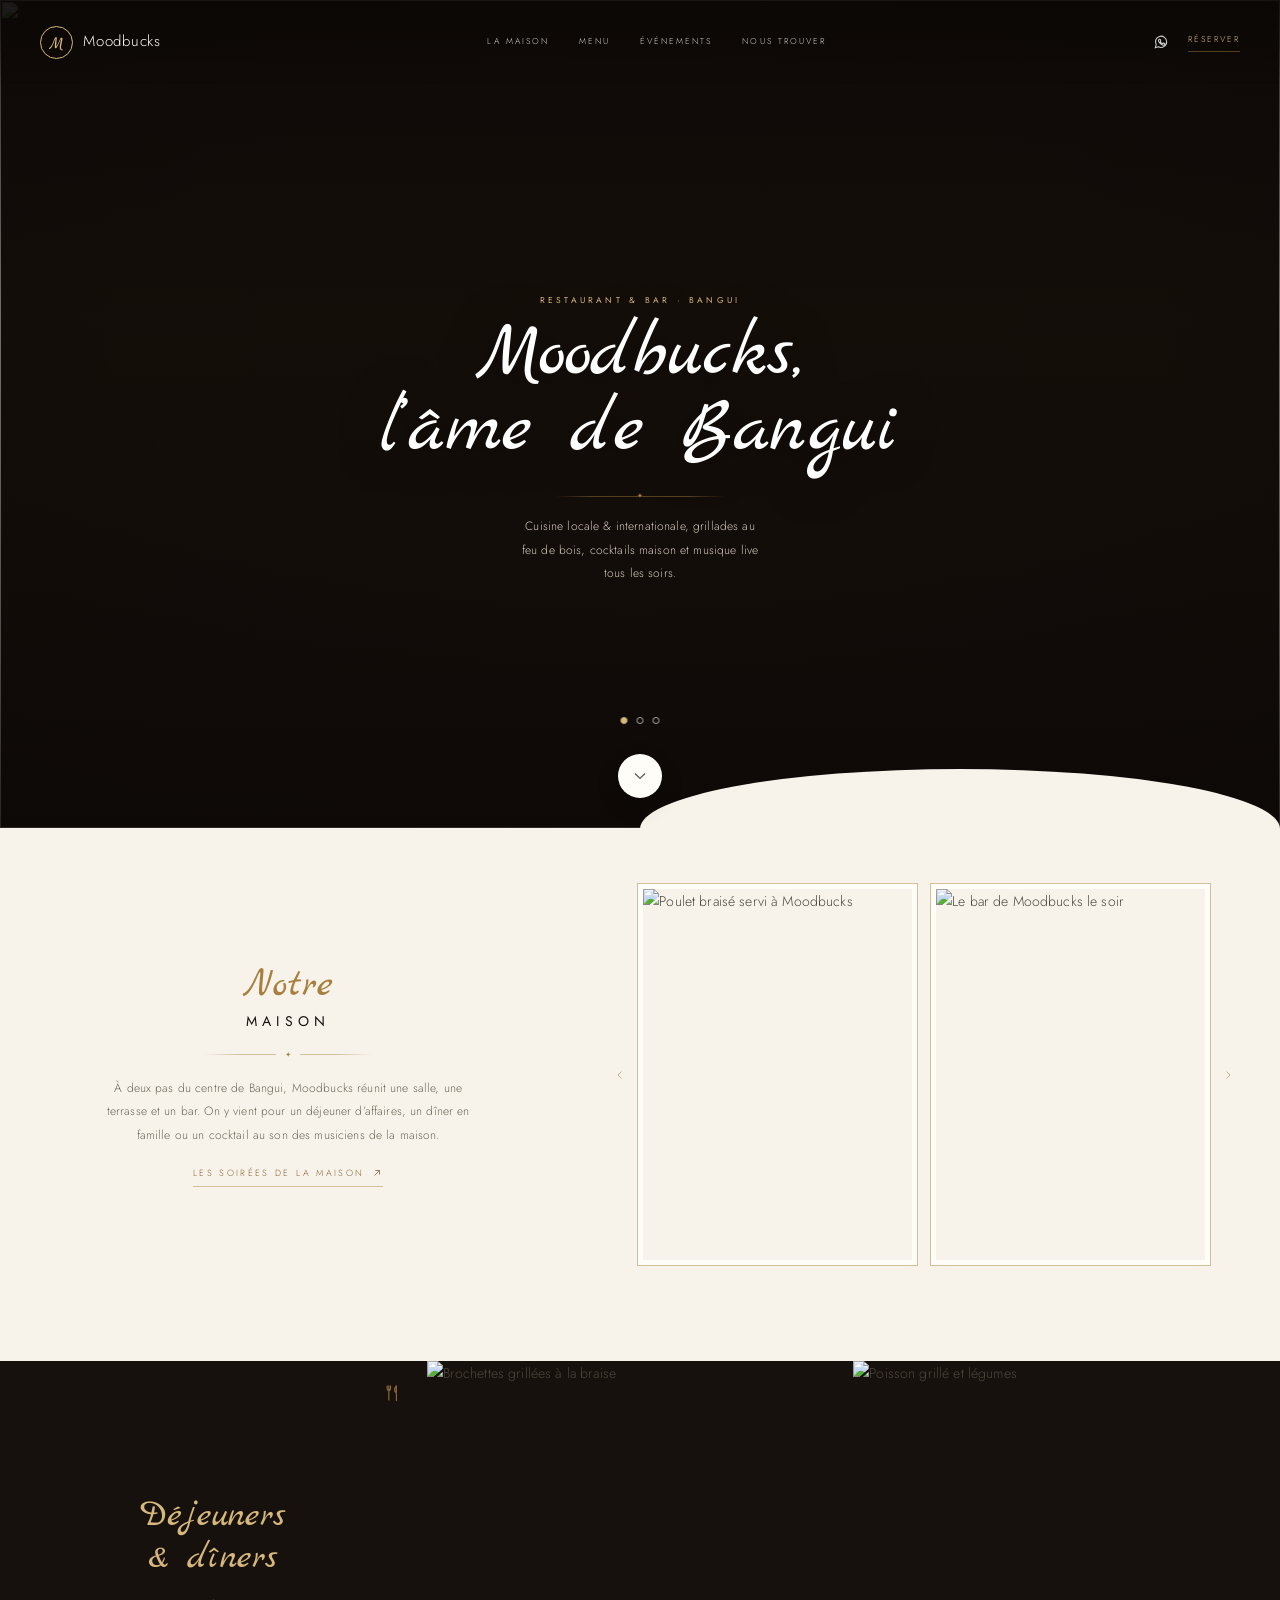
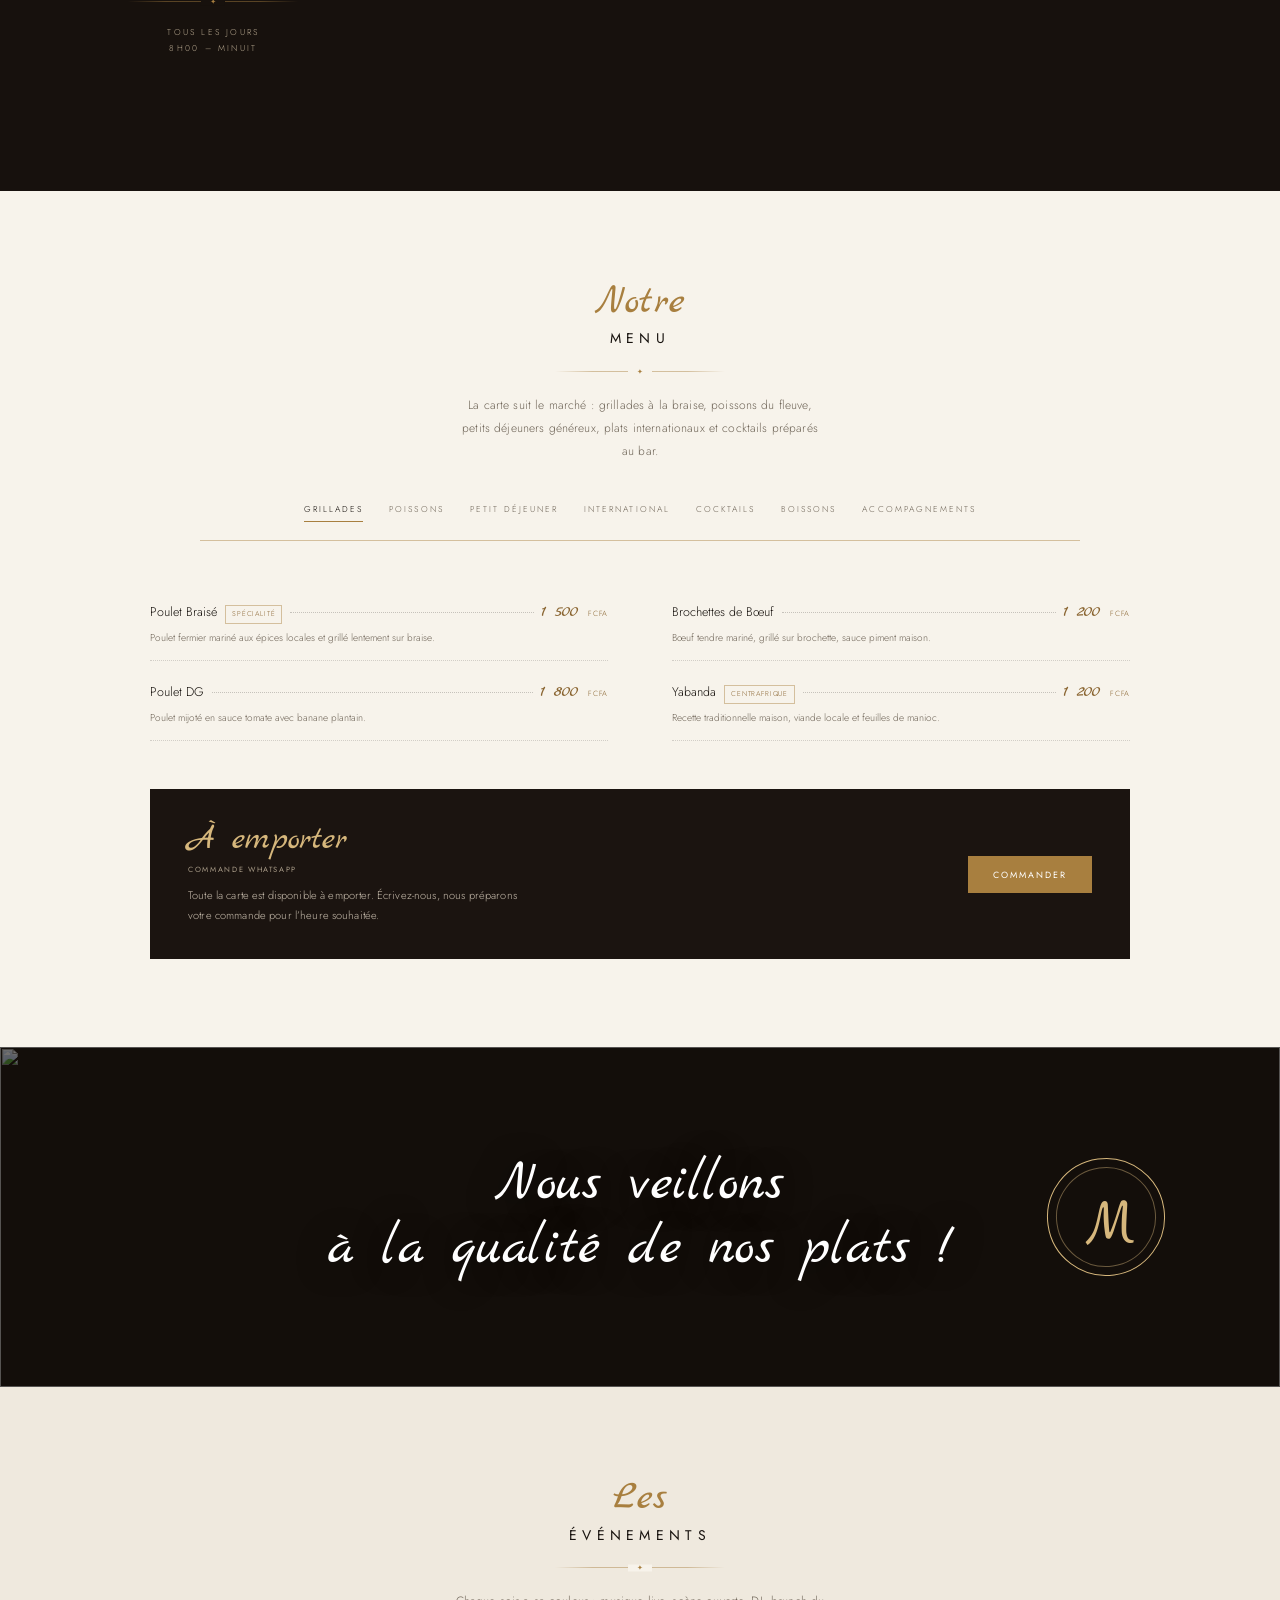
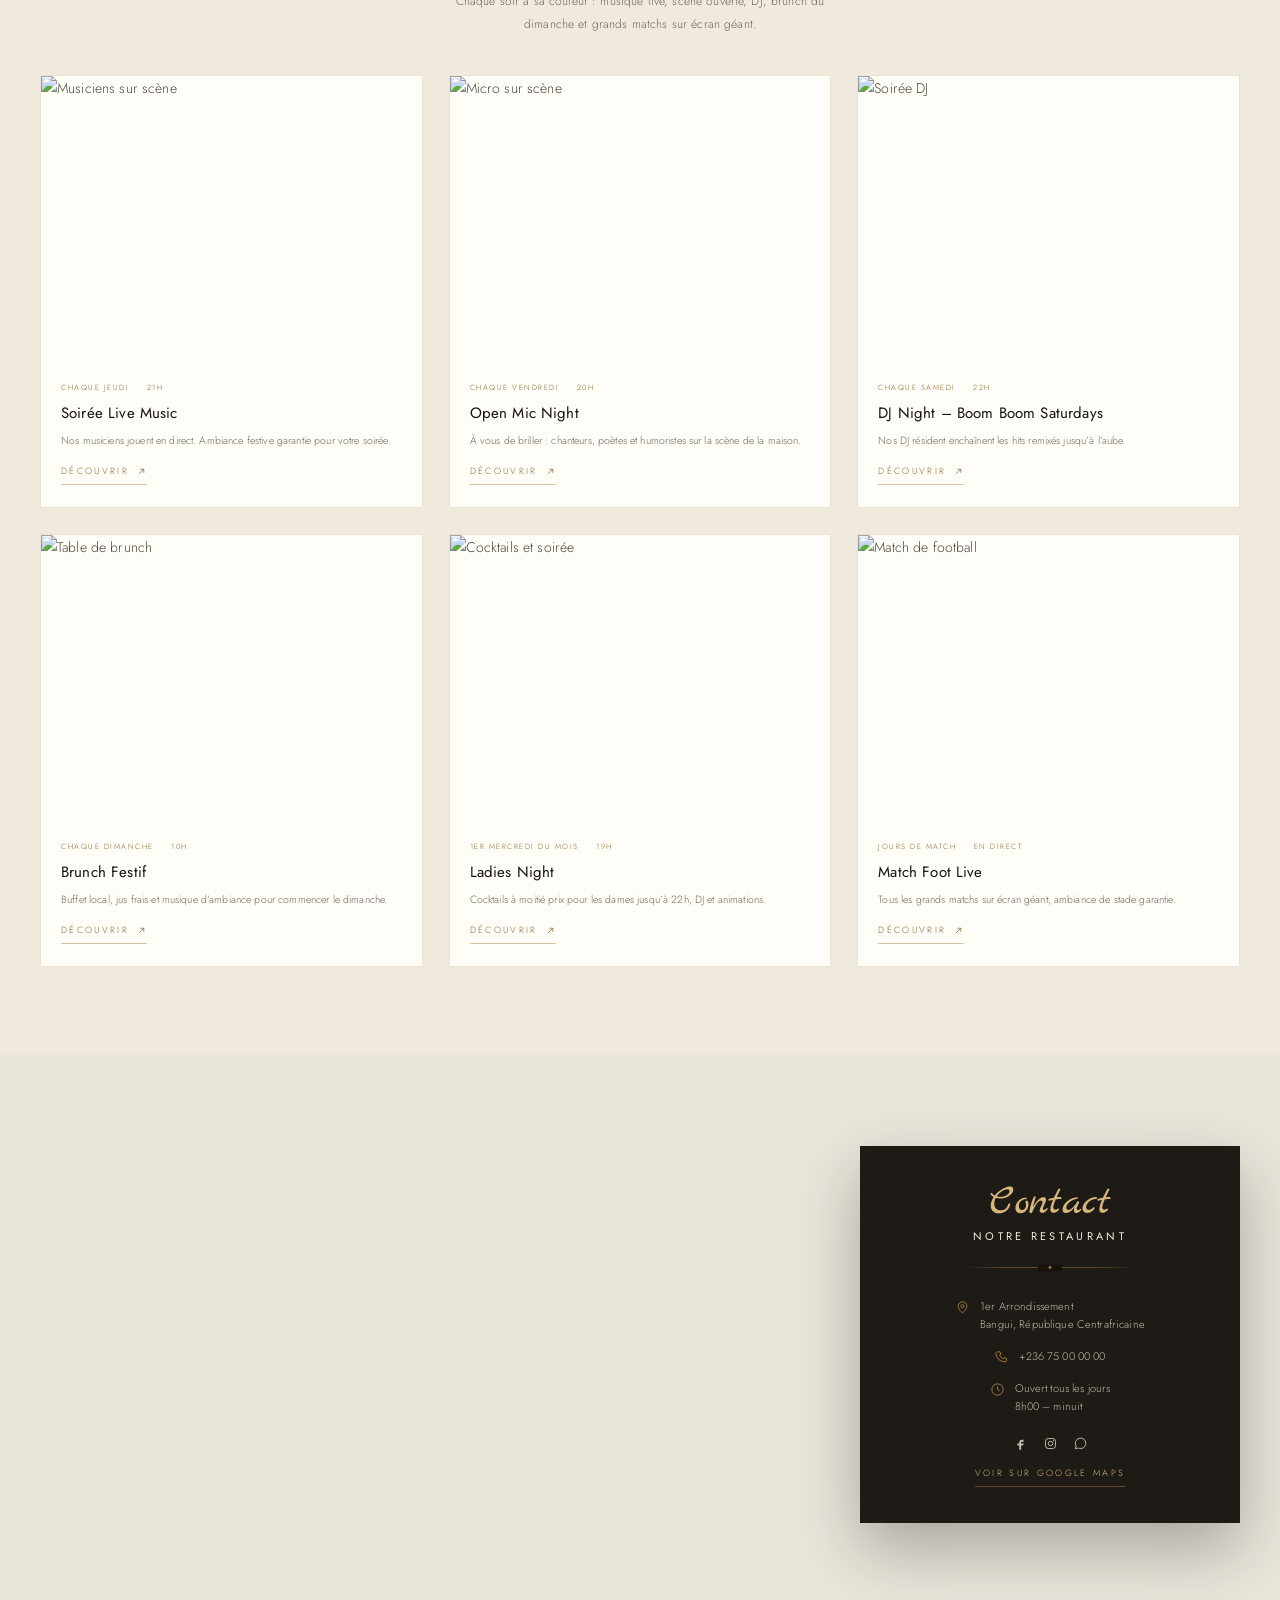
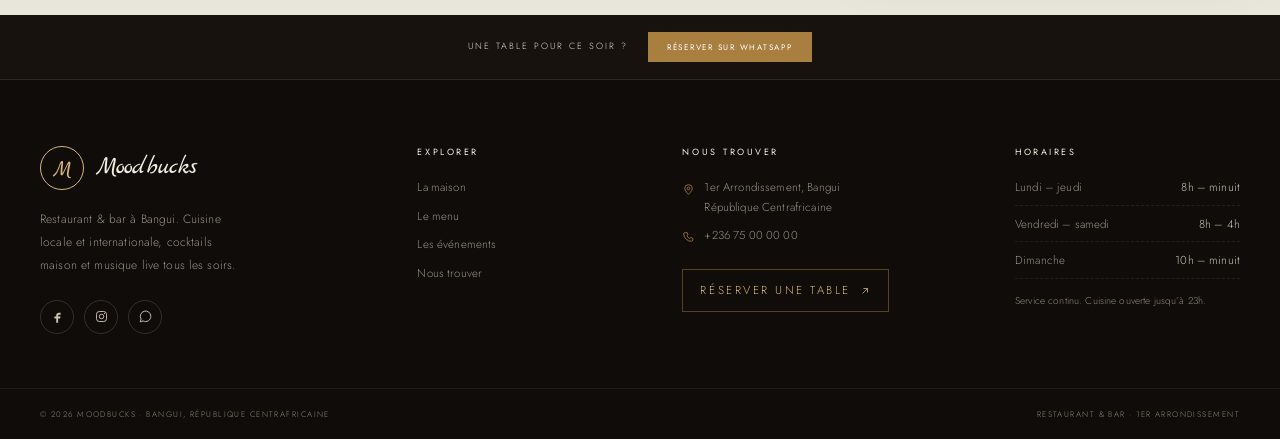
==== index.html @ 08b07eb6 "feat(site): mise en ligne du site Moodbucks en charte ivoire et or Publie le site vitrine du restaur" ====
<!DOCTYPE html>
<html lang="fr">
<head>
  <meta charset="UTF-8" />
  <meta name="viewport" content="width=device-width, initial-scale=1.0" />
  <title>Moodbucks – Restaurant &amp; Bar · Bangui</title>
  <meta name="description" content="Moodbucks, restaurant et bar à Bangui : cuisine locale et internationale, grillades au feu de bois, cocktails maison et musique live tous les soirs." />
  <link rel="preconnect" href="https://fonts.googleapis.com" />
  <link rel="preconnect" href="https://fonts.gstatic.com" crossorigin />
  <link href="https://fonts.googleapis.com/css2?family=Marck+Script&family=Jost:wght@300;400;500&display=swap" rel="stylesheet" />
  <link rel="stylesheet" href="style.css" />
</head>
<body>

  <a class="skip-link" href="#menu">Aller au menu</a>

  <!-- ============================================================================
       EN-TÊTE
       ========================================================================== -->
  <header class="site-header is-overlay" id="siteHeader">
    <div class="container header-row">
      <a class="logo" href="#" aria-label="Moodbucks">
        <span class="logo-mark" aria-hidden="true">M</span>
        <span class="logo-text">Moodbucks</span>
      </a>

      <nav class="main-nav" aria-label="Navigation principale">
        <a href="#maison">La maison</a>
        <a href="#menu">Menu</a>
        <a href="#evenements">Événements</a>
        <a href="#noustrouver">Nous trouver</a>
      </nav>

      <div class="header-utils">
        <a class="icon-btn" href="https://wa.me/23675000000" target="_blank" rel="noopener noreferrer" aria-label="WhatsApp">
          <svg width="16" height="16" viewBox="0 0 24 24" fill="none" stroke="currentColor" stroke-width="1.6" aria-hidden="true">
            <path d="M20.5 11.6a8.4 8.4 0 0 1-12.4 7.5L3.5 20.5l1.4-4.5a8.4 8.4 0 1 1 15.6-4.4Z" />
            <path d="M8.8 8.4c.3-.6.6-.6.9-.6h.6c.2 0 .4 0 .6.5l.8 1.9c.1.2 0 .4-.1.6l-.5.6c-.1.2-.3.3-.1.6a6 6 0 0 0 2.8 2.4c.3.1.5.1.7-.1l.6-.7c.2-.2.3-.2.5-.1l1.8.9c.3.1.5.2.5.4a2 2 0 0 1-1.4 1.9c-.6.2-1.3.2-2.2-.1a11.4 11.4 0 0 1-5.6-4.9 3 3 0 0 1-.4-1.9c0-.5.2-.9.5-1.4Z" />
          </svg>
        </a>
        <a class="nav-reserve" href="https://wa.me/23675000000?text=Bonjour%20Moodbucks%2C%20je%20voudrais%20r%C3%A9server%20une%20table" target="_blank" rel="noopener noreferrer">Réserver</a>
        <button class="nav-toggle" id="navToggle" type="button" aria-label="Ouvrir le menu" aria-expanded="false" aria-controls="mobileMenu">
          <svg width="18" height="18" viewBox="0 0 24 24" fill="none" stroke="currentColor" stroke-width="1.5" aria-hidden="true">
            <path d="M4 7h16M4 12h16M4 17h16" />
          </svg>
        </button>
      </div>
    </div>
  </header>

  <!-- Menu mobile -->
  <div class="mobile-menu" id="mobileMenu" hidden>
    <nav aria-label="Navigation mobile">
      <a href="#maison">La maison</a>
      <a href="#menu">Menu</a>
      <a href="#evenements">Événements</a>
      <a href="#noustrouver">Nous trouver</a>
      <a class="mobile-menu__reserve" href="https://wa.me/23675000000?text=Bonjour%20Moodbucks%2C%20je%20voudrais%20r%C3%A9server%20une%20table" target="_blank" rel="noopener noreferrer">Réserver une table</a>
    </nav>
  </div>

  <main>

    <!-- ==========================================================================
         HERO
         ======================================================================== -->
    <section class="hero">
      <div class="hero-media" aria-hidden="true">
        <div class="hero-slide is-active">
          <img src="https://images.unsplash.com/photo-1470225620780-dba8ba36b745?w=2000&q=80" alt="" />
        </div>
        <div class="hero-slide">
          <img src="https://images.unsplash.com/photo-1414235077428-338989a2e8c0?w=2000&q=80" alt="" />
        </div>
        <div class="hero-slide">
          <img src="https://images.unsplash.com/photo-1529193591184-b1d58069ecdd?w=2000&q=80" alt="" />
        </div>
      </div>
      <div class="hero-shade" aria-hidden="true"></div>

      <div class="hero-inner container">
        <span class="caps caps-light hero-eyebrow">Restaurant &amp; bar · Bangui</span>
        <h1 class="hero-title">
          <span>Moodbucks,</span>
          <span>l’âme de Bangui</span>
        </h1>
        <span class="ornament hero-ornament" aria-hidden="true"></span>
        <p class="hero-lead">Cuisine locale &amp; internationale, grillades au feu de bois, cocktails maison et musique live tous les soirs.</p>
      </div>

      <div class="hero-dots" id="heroDots" aria-label="Changer de photo"></div>
      <div class="hero-notch" aria-hidden="true"></div>
      <a class="hero-scroll" href="#maison" aria-label="Découvrir la maison">
        <svg width="20" height="20" viewBox="0 0 24 24" fill="none" stroke="currentColor" stroke-width="1.4" aria-hidden="true">
          <path d="M6 9l6 6 6-6" />
        </svg>
      </a>
    </section>

    <!-- ==========================================================================
         LA MAISON
         ======================================================================== -->
    <section class="section story" id="maison">
      <div class="container story-grid">
        <div class="center-copy">
          <span class="script">Notre</span>
          <span class="caps">Maison</span>
          <span class="ornament" aria-hidden="true"></span>
          <p>
            À deux pas du centre de Bangui, Moodbucks réunit une salle, une terrasse et un bar.
            On y vient pour un déjeuner d’affaires, un dîner en famille ou un cocktail
            au son des musiciens de la maison.
          </p>
          <a class="gold-link" href="#evenements">
            Les soirées de la maison
            <svg width="12" height="12" viewBox="0 0 24 24" fill="none" stroke="currentColor" stroke-width="1.6" aria-hidden="true">
              <path d="M7 17 17 7M9 7h8v8" />
            </svg>
          </a>
        </div>

        <div class="story-carousel">
          <button class="carousel-arrow" type="button" data-carousel-prev aria-label="Photos précédentes">
            <svg width="16" height="26" viewBox="0 0 24 24" fill="none" stroke="currentColor" stroke-width="1.2" aria-hidden="true">
              <path d="M15 5 8 12l7 7" />
            </svg>
          </button>
          <div class="carousel-frame">
            <figure class="carousel-slide">
              <img src="https://images.unsplash.com/photo-1598515214211-89d3c73ae83b?w=900&q=80" alt="Poulet braisé servi à Moodbucks" />
            </figure>
            <figure class="carousel-slide">
              <img src="https://images.unsplash.com/photo-1555396273-367ea4eb4b5?w=900&q=80" alt="Le bar de Moodbucks le soir" />
            </figure>
          </div>
          <button class="carousel-arrow" type="button" data-carousel-next aria-label="Photos suivantes">
            <svg width="16" height="26" viewBox="0 0 24 24" fill="none" stroke="currentColor" stroke-width="1.2" aria-hidden="true">
              <path d="M9 5l7 7-7 7" />
            </svg>
          </button>
        </div>
      </div>
    </section>

    <!-- ==========================================================================
         TRIPTYQUE
         ======================================================================== -->
    <section class="triptych" aria-label="Les repas de la maison">
      <div class="triptych-panel">
        <span class="panel-icon" aria-hidden="true">
          <svg width="20" height="20" viewBox="0 0 24 24" fill="none" stroke="currentColor" stroke-width="1.3">
            <path d="M7 3v8M5 3v4a2 2 0 0 0 4 0V3M7 11v10M16 3c-1.4 1.6-2 3.4-2 5.5 0 2 .6 3 2 3v10M16 3v8.5" />
          </svg>
        </span>
        <h2 class="script script-light">
          Déjeuners<br />&amp; dîners
        </h2>
        <span class="ornament ornament-dark" aria-hidden="true"></span>
        <p class="triptych-time">
          Tous les jours<br />8h00 – minuit
        </p>
      </div>
      <figure class="triptych-photo">
        <img src="https://images.unsplash.com/photo-1529193591184-b1d58069ecdd?w=900&q=80" alt="Brochettes grillées à la braise" />
      </figure>
      <figure class="triptych-photo">
        <img src="https://images.unsplash.com/photo-1519708227418-c8fd9a32b7a2?w=900&q=80" alt="Poisson grillé et légumes" />
      </figure>
    </section>

    <!-- ==========================================================================
         MENU
         ======================================================================== -->
    <section class="section menu-section" id="menu">
      <div class="container">
        <div class="center-copy">
          <span class="script">Notre</span>
          <span class="caps">Menu</span>
          <span class="ornament" aria-hidden="true"></span>
          <p>
            La carte suit le marché : grillades à la braise, poissons du fleuve,
            petits déjeuners généreux, plats internationaux et cocktails préparés au bar.
          </p>
        </div>

        <div class="menu-tabs" role="tablist" aria-label="Catégories du menu">
          <button class="tab-btn" type="button" onclick="switchTab('grillades', this)">Grillades</button>
          <button class="tab-btn" type="button" onclick="switchTab('poissons', this)">Poissons</button>
          <button class="tab-btn" type="button" onclick="switchTab('petitdej', this)">Petit déjeuner</button>
          <button class="tab-btn" type="button" onclick="switchTab('international', this)">International</button>
          <button class="tab-btn" type="button" onclick="switchTab('cocktails', this)">Cocktails</button>
          <button class="tab-btn" type="button" onclick="switchTab('boissons', this)">Boissons</button>
          <button class="tab-btn" type="button" onclick="switchTab('accomp', this)">Accompagnements</button>
        </div>

        <div class="menu-panels">

          <!-- GRILLADES -->
          <div id="tab-grillades" class="menu-panel">
            <button class="menu-line" type="button" onclick="openPlat('poulet-braise')">
              <span class="menu-line-head">
                <span class="menu-line-name">Poulet Braisé</span>
                <span class="menu-tag">Spécialité</span>
                <span class="menu-line-dots"></span>
                <span class="menu-line-price">1 500 <small>FCFA</small></span>
              </span>
              <span class="menu-line-desc">Poulet fermier mariné aux épices locales et grillé lentement sur braise.</span>
            </button>

            <button class="menu-line" type="button" onclick="openPlat('brochettes')">
              <span class="menu-line-head">
                <span class="menu-line-name">Brochettes de Bœuf</span>
                <span class="menu-line-dots"></span>
                <span class="menu-line-price">1 200 <small>FCFA</small></span>
              </span>
              <span class="menu-line-desc">Bœuf tendre mariné, grillé sur brochette, sauce piment maison.</span>
            </button>

            <button class="menu-line" type="button" onclick="openPlat('poulet-dg')">
              <span class="menu-line-head">
                <span class="menu-line-name">Poulet DG</span>
                <span class="menu-line-dots"></span>
                <span class="menu-line-price">1 800 <small>FCFA</small></span>
              </span>
              <span class="menu-line-desc">Poulet mijoté en sauce tomate avec banane plantain.</span>
            </button>

            <button class="menu-line" type="button" onclick="openPlat('yabanda')">
              <span class="menu-line-head">
                <span class="menu-line-name">Yabanda</span>
                <span class="menu-tag">Centrafrique</span>
                <span class="menu-line-dots"></span>
                <span class="menu-line-price">1 200 <small>FCFA</small></span>
              </span>
              <span class="menu-line-desc">Recette traditionnelle maison, viande locale et feuilles de manioc.</span>
            </button>
          </div>

          <!-- POISSONS -->
          <div id="tab-poissons" class="menu-panel">
            <button class="menu-line" type="button" onclick="openPlat('capitaine')">
              <span class="menu-line-head">
                <span class="menu-line-name">Capitaine Grillé</span>
                <span class="menu-tag">Oubangui</span>
                <span class="menu-line-dots"></span>
                <span class="menu-line-price">2 000 <small>FCFA</small></span>
              </span>
              <span class="menu-line-desc">Le poisson roi du fleuve, grillé entier, épices locales et citron.</span>
            </button>

            <button class="menu-line" type="button" onclick="openPlat('tilapia')">
              <span class="menu-line-head">
                <span class="menu-line-name">Tilapia Grillé</span>
                <span class="menu-line-dots"></span>
                <span class="menu-line-price">1 500 <small>FCFA</small></span>
              </span>
              <span class="menu-line-desc">Tilapia frais grillé entier à la braise, herbes et épices locales.</span>
            </button>
          </div>

          <!-- PETIT DÉJEUNER -->
          <div id="tab-petitdej" class="menu-panel">
            <button class="menu-line" type="button" onclick="openPlat('petit-dej')">
              <span class="menu-line-head">
                <span class="menu-line-name">Petit Déjeuner Complet</span>
                <span class="menu-line-dots"></span>
                <span class="menu-line-price">1 000 <small>FCFA</small></span>
              </span>
              <span class="menu-line-desc">Pain frais, œufs au choix, café ou thé et jus de fruits pressé.</span>
            </button>

            <button class="menu-line" type="button" onclick="openPlat('omelette')">
              <span class="menu-line-head">
                <span class="menu-line-name">Omelette aux Légumes</span>
                <span class="menu-line-dots"></span>
                <span class="menu-line-price">800 <small>FCFA</small></span>
              </span>
              <span class="menu-line-desc">Omelette moelleuse garnie de légumes frais du marché.</span>
            </button>

            <button class="menu-line" type="button" onclick="openPlat('salade')">
              <span class="menu-line-head">
                <span class="menu-line-name">Salade César</span>
                <span class="menu-line-dots"></span>
                <span class="menu-line-price">1 500 <small>FCFA</small></span>
              </span>
              <span class="menu-line-desc">Romaine croquante, croûtons dorés, parmesan et sauce maison.</span>
            </button>

            <button class="menu-line" type="button" onclick="openPlat('soupe')">
              <span class="menu-line-head">
                <span class="menu-line-name">Soupe du Jour</span>
                <span class="menu-line-dots"></span>
                <span class="menu-line-price">800 <small>FCFA</small></span>
              </span>
              <span class="menu-line-desc">Préparée avec les légumes frais du marché, selon l’arrivage.</span>
            </button>
          </div>

          <!-- INTERNATIONAL -->
          <div id="tab-international" class="menu-panel">
            <button class="menu-line" type="button" onclick="openPlat('burger')">
              <span class="menu-line-head">
                <span class="menu-line-name">Burger Moodbucks</span>
                <span class="menu-tag">Signature</span>
                <span class="menu-line-dots"></span>
                <span class="menu-line-price">2 500 <small>FCFA</small></span>
              </span>
              <span class="menu-line-desc">Viande fraîche locale, pain brioche et sauce Moodbucks maison.</span>
            </button>

            <button class="menu-line" type="button" onclick="openPlat('pizza')">
              <span class="menu-line-head">
                <span class="menu-line-name">Pizza Margherita</span>
                <span class="menu-line-dots"></span>
                <span class="menu-line-price">3 000 <small>FCFA</small></span>
              </span>
              <span class="menu-line-desc">Pâte maison, tomate fraîche, mozzarella fondue et basilic.</span>
            </button>

            <button class="menu-line" type="button" onclick="openPlat('pasta')">
              <span class="menu-line-head">
                <span class="menu-line-name">Pâtes Bolognaise</span>
                <span class="menu-line-dots"></span>
                <span class="menu-line-price">2 200 <small>FCFA</small></span>
              </span>
              <span class="menu-line-desc">Pâtes al dente et sauce bolognaise mijotée à la viande locale.</span>
            </button>
          </div>

          <!-- COCKTAILS -->
          <div id="tab-cocktails" class="menu-panel">
            <button class="menu-line" type="button" onclick="openPlat('cocktail-signature')">
              <span class="menu-line-head">
                <span class="menu-line-name">Moodbucks Signature</span>
                <span class="menu-tag">Signature</span>
                <span class="menu-line-dots"></span>
                <span class="menu-line-price">1 500 <small>FCFA</small></span>
              </span>
              <span class="menu-line-desc">Le cocktail de la maison, fruits tropicaux frais et sirop maison.</span>
            </button>

            <button class="menu-line" type="button" onclick="openPlat('mojito')">
              <span class="menu-line-head">
                <span class="menu-line-name">Mojito Tropical</span>
                <span class="menu-line-dots"></span>
                <span class="menu-line-price">1 200 <small>FCFA</small></span>
              </span>
              <span class="menu-line-desc">Rhum, menthe fraîche, citron vert et une touche d’ananas.</span>
            </button>

            <button class="menu-line" type="button" onclick="openPlat('bissap-cocktail')">
              <span class="menu-line-head">
                <span class="menu-line-name">Bissap Sunrise</span>
                <span class="menu-tag">Local</span>
                <span class="menu-line-dots"></span>
                <span class="menu-line-price">1 300 <small>FCFA</small></span>
              </span>
              <span class="menu-line-desc">Infusion de bissap, gin, citron frais et miel local.</span>
            </button>
          </div>

          <!-- BOISSONS -->
          <div id="tab-boissons" class="menu-panel">
            <button class="menu-line" type="button" onclick="openPlat('biere')">
              <span class="menu-line-head">
                <span class="menu-line-name">Bière Fraîche</span>
                <span class="menu-line-dots"></span>
                <span class="menu-line-price">600 <small>FCFA</small></span>
              </span>
              <span class="menu-line-desc">Mocaf, Castel ou Heineken, servie bien fraîche.</span>
            </button>

            <button class="menu-line" type="button" onclick="openPlat('jus')">
              <span class="menu-line-head">
                <span class="menu-line-name">Jus Frais Maison</span>
                <span class="menu-line-dots"></span>
                <span class="menu-line-price">500 <small>FCFA</small></span>
              </span>
              <span class="menu-line-desc">Pressé à la commande : mangue, bissap, goyave ou ananas.</span>
            </button>

            <button class="menu-line" type="button" onclick="openPlat('cafe')">
              <span class="menu-line-head">
                <span class="menu-line-name">Café &amp; Thé</span>
                <span class="menu-line-dots"></span>
                <span class="menu-line-price">400 <small>FCFA</small></span>
              </span>
              <span class="menu-line-desc">Expresso, café allongé ou thé, servi avec du sucre de canne.</span>
            </button>
          </div>

          <!-- ACCOMPAGNEMENTS -->
          <div id="tab-accomp" class="menu-panel">
            <button class="menu-line" type="button" onclick="openPlat('frites')">
              <span class="menu-line-head">
                <span class="menu-line-name">Frites Maison</span>
                <span class="menu-line-dots"></span>
                <span class="menu-line-price">400 <small>FCFA</small></span>
              </span>
              <span class="menu-line-desc">Pommes de terre fraîches, coupées et frites maison.</span>
            </button>

            <button class="menu-line" type="button" onclick="openPlat('plantain')">
              <span class="menu-line-head">
                <span class="menu-line-name">Banane Plantain</span>
                <span class="menu-line-dots"></span>
                <span class="menu-line-price">300 <small>FCFA</small></span>
              </span>
              <span class="menu-line-desc">Grillée ou frite, caramélisée et fondante.</span>
            </button>

            <button class="menu-line" type="button" onclick="openPlat('riz')">
              <span class="menu-line-head">
                <span class="menu-line-name">Riz Blanc</span>
                <span class="menu-line-dots"></span>
                <span class="menu-line-price">300 <small>FCFA</small></span>
              </span>
              <span class="menu-line-desc">Riz blanc cuit à la perfection.</span>
            </button>
          </div>
        </div>

        <div class="dark-panel">
          <div>
            <span class="script">À emporter</span>
            <span class="caps">Commande WhatsApp</span>
            <p>Toute la carte est disponible à emporter. Écrivez-nous, nous préparons votre commande pour l’heure souhaitée.</p>
          </div>
          <a class="btn btn-gold" href="https://wa.me/23675000000?text=Bonjour%20Moodbucks%2C%20je%20voudrais%20passer%20une%20commande" target="_blank" rel="noopener noreferrer">Commander</a>
        </div>
      </div>
    </section>

    <!-- ==========================================================================
         BANDE QUALITÉ
         ======================================================================== -->
    <section class="quality-band">
      <div class="quality-media" aria-hidden="true">
        <img src="https://images.unsplash.com/photo-1511632765486-a01980e01a18?w=2000&q=80" alt="" />
      </div>
      <div class="quality-shade" aria-hidden="true"></div>
      <h2 class="quality-title">
        Nous veillons<br />à la qualité de nos plats !
      </h2>
      <span class="seal" aria-hidden="true">M</span>
    </section>

    <!-- ==========================================================================
         ÉVÉNEMENTS
         ======================================================================== -->
    <section class="section events-section" id="evenements">
      <div class="container">
        <div class="center-copy">
          <span class="script">Les</span>
          <span class="caps">Événements</span>
          <span class="ornament" aria-hidden="true"></span>
          <p>
            Chaque soir a sa couleur : musique live, scène ouverte, DJ, brunch du dimanche
            et grands matchs sur écran géant.
          </p>
        </div>

        <div class="events-grid">
          <article class="event-card" role="button" tabindex="0" onclick="openEvent('live-jeudi')" onkeydown="if(event.key==='Enter')openEvent('live-jeudi')">
            <figure class="event-card-media">
              <img src="https://images.unsplash.com/photo-1493225457124-a3eb161ffa5f?w=700&q=80" alt="Musiciens sur scène" />
            </figure>
            <div class="event-card-body">
              <span class="event-date">Chaque jeudi <i>•</i> 21h</span>
              <h3>Soirée Live Music</h3>
              <p>Nos musiciens jouent en direct. Ambiance festive garantie pour votre soirée.</p>
              <span class="gold-link">Découvrir
                <svg width="11" height="11" viewBox="0 0 24 24" fill="none" stroke="currentColor" stroke-width="1.6" aria-hidden="true">
                  <path d="M7 17 17 7M9 7h8v8" />
                </svg>
              </span>
            </div>
          </article>

          <article class="event-card" role="button" tabindex="0" onclick="openEvent('open-mic-vendredi')" onkeydown="if(event.key==='Enter')openEvent('open-mic-vendredi')">
            <figure class="event-card-media">
              <img src="https://images.unsplash.com/photo-1516975080664-ed2fc6a32937?w=700&q=80" alt="Micro sur scène" />
            </figure>
            <div class="event-card-body">
              <span class="event-date">Chaque vendredi <i>•</i> 20h</span>
              <h3>Open Mic Night</h3>
              <p>À vous de briller : chanteurs, poètes et humoristes sur la scène de la maison.</p>
              <span class="gold-link">Découvrir
                <svg width="11" height="11" viewBox="0 0 24 24" fill="none" stroke="currentColor" stroke-width="1.6" aria-hidden="true">
                  <path d="M7 17 17 7M9 7h8v8" />
                </svg>
              </span>
            </div>
          </article>

          <article class="event-card" role="button" tabindex="0" onclick="openEvent('dj-samedi')" onkeydown="if(event.key==='Enter')openEvent('dj-samedi')">
            <figure class="event-card-media">
              <img src="https://images.unsplash.com/photo-1470225620780-dba8ba36b745?w=700&q=80" alt="Soirée DJ" />
            </figure>
            <div class="event-card-body">
              <span class="event-date">Chaque samedi <i>•</i> 22h</span>
              <h3>DJ Night – Boom Boom Saturdays</h3>
              <p>Nos DJ résident enchaînent les hits remixés jusqu’à l’aube.</p>
              <span class="gold-link">Découvrir
                <svg width="11" height="11" viewBox="0 0 24 24" fill="none" stroke="currentColor" stroke-width="1.6" aria-hidden="true">
                  <path d="M7 17 17 7M9 7h8v8" />
                </svg>
              </span>
            </div>
          </article>

          <article class="event-card" role="button" tabindex="0" onclick="openEvent('brunch-dimanche')" onkeydown="if(event.key==='Enter')openEvent('brunch-dimanche')">
            <figure class="event-card-media">
              <img src="https://images.unsplash.com/photo-1511632765486-a01980e01a18?w=700&q=80" alt="Table de brunch" />
            </figure>
            <div class="event-card-body">
              <span class="event-date">Chaque dimanche <i>•</i> 10h</span>
              <h3>Brunch Festif</h3>
              <p>Buffet local, jus frais et musique d’ambiance pour commencer le dimanche.</p>
              <span class="gold-link">Découvrir
                <svg width="11" height="11" viewBox="0 0 24 24" fill="none" stroke="currentColor" stroke-width="1.6" aria-hidden="true">
                  <path d="M7 17 17 7M9 7h8v8" />
                </svg>
              </span>
            </div>
          </article>

          <article class="event-card" role="button" tabindex="0" onclick="openEvent('ladies-night')" onkeydown="if(event.key==='Enter')openEvent('ladies-night')">
            <figure class="event-card-media">
              <img src="https://images.unsplash.com/photo-1549887534-f64a3b6f6e3e?w=700&q=80" alt="Cocktails et soirée" />
            </figure>
            <div class="event-card-body">
              <span class="event-date">1er mercredi du mois <i>•</i> 19h</span>
              <h3>Ladies Night</h3>
              <p>Cocktails à moitié prix pour les dames jusqu’à 22h, DJ et animations.</p>
              <span class="gold-link">Découvrir
                <svg width="11" height="11" viewBox="0 0 24 24" fill="none" stroke="currentColor" stroke-width="1.6" aria-hidden="true">
                  <path d="M7 17 17 7M9 7h8v8" />
                </svg>
              </span>
            </div>
          </article>

          <article class="event-card" role="button" tabindex="0" onclick="openEvent('match-foot')" onkeydown="if(event.key==='Enter')openEvent('match-foot')">
            <figure class="event-card-media">
              <img src="https://images.unsplash.com/photo-1461896836934-ffe607ba8211?w=700&q=80" alt="Match de football" />
            </figure>
            <div class="event-card-body">
              <span class="event-date">Jours de match <i>•</i> En direct</span>
              <h3>Match Foot Live</h3>
              <p>Tous les grands matchs sur écran géant, ambiance de stade garantie.</p>
              <span class="gold-link">Découvrir
                <svg width="11" height="11" viewBox="0 0 24 24" fill="none" stroke="currentColor" stroke-width="1.6" aria-hidden="true">
                  <path d="M7 17 17 7M9 7h8v8" />
                </svg>
              </span>
            </div>
          </article>
        </div>
      </div>
    </section>

    <!-- ==========================================================================
         CARTE / CONTACT
         ======================================================================== -->
    <section class="map-section" id="noustrouver">
      <iframe class="map-frame" title="Carte de Bangui" loading="lazy"
        src="https://www.google.com/maps/embed?pb=!1m18!1m12!1m3!1d3989!2d18.5582!3d4.3612!2m3!1f0!2f0!3f0!3m2!1i1024!2i768!4f13.1!3m3!1m2!1s0x0%3A0x0!2zNMKwMjEnNDAuMyJOIDE4wrAzMycyOS41IkU!5e0!3m2!1sfr!2sfr!4v1000000000000"
        allowfullscreen></iframe>

      <div class="container map-overlay">
        <div class="contact-card">
          <span class="script script-light">Contact</span>
          <span class="caps caps-light">Notre restaurant</span>
          <span class="ornament ornament-dark" aria-hidden="true"></span>

          <a class="contact-line" href="https://www.google.com/maps/search/Moodbucks+Bangui" target="_blank" rel="noopener noreferrer">
            <svg width="15" height="15" viewBox="0 0 24 24" fill="none" stroke="currentColor" stroke-width="1.5" aria-hidden="true">
              <path d="M12 21s7-6.4 7-11a7 7 0 1 0-14 0c0 4.6 7 11 7 11Z" />
              <circle cx="12" cy="10" r="2.5" />
            </svg>
            <span>1er Arrondissement<br />Bangui, République Centrafricaine</span>
          </a>
          <a class="contact-line" href="tel:+23675000000">
            <svg width="15" height="15" viewBox="0 0 24 24" fill="none" stroke="currentColor" stroke-width="1.5" aria-hidden="true">
              <path d="M6.5 3h3l1.5 4-2 1.5a11 11 0 0 0 5.5 5.5L16 12l4 1.5v3c0 1.4-1.1 2.5-2.5 2.5A14.5 14.5 0 0 1 3 5.5C3 4.1 4.1 3 5.5 3Z" />
            </svg>
            <span>+236 75 00 00 00</span>
          </a>
          <div class="contact-line">
            <svg width="15" height="15" viewBox="0 0 24 24" fill="none" stroke="currentColor" stroke-width="1.5" aria-hidden="true">
              <circle cx="12" cy="12" r="9" />
              <path d="M12 7v5l3.5 2" />
            </svg>
            <span>Ouvert tous les jours<br />8h00 – minuit</span>
          </div>

          <div class="contact-socials">
            <a href="https://facebook.com" target="_blank" rel="noopener noreferrer" aria-label="Facebook">
              <svg width="15" height="15" viewBox="0 0 24 24" fill="currentColor" aria-hidden="true">
                <path d="M14 9h3V6h-3c-2.2 0-4 1.8-4 4v2H7v3h3v7h3v-7h3l1-3h-4v-2c0-.6.4-1 1-1Z" />
              </svg>
            </a>
            <a href="https://instagram.com" target="_blank" rel="noopener noreferrer" aria-label="Instagram">
              <svg width="15" height="15" viewBox="0 0 24 24" fill="none" stroke="currentColor" stroke-width="1.5" aria-hidden="true">
                <rect x="4" y="4" width="16" height="16" rx="4.5" />
                <circle cx="12" cy="12" r="3.6" />
                <circle cx="16.8" cy="7.2" r="1" fill="currentColor" stroke="none" />
              </svg>
            </a>
            <a href="https://wa.me/23675000000" target="_blank" rel="noopener noreferrer" aria-label="WhatsApp">
              <svg width="15" height="15" viewBox="0 0 24 24" fill="none" stroke="currentColor" stroke-width="1.5" aria-hidden="true">
                <path d="M20.5 11.6a8.4 8.4 0 0 1-12.4 7.5L3.5 20.5l1.4-4.5a8.4 8.4 0 1 1 15.6-4.4Z" />
              </svg>
            </a>
          </div>

          <a class="gold-link gold-link-light" href="https://www.google.com/maps/search/Moodbucks+Bangui" target="_blank" rel="noopener noreferrer">Voir sur Google Maps</a>
        </div>
      </div>
    </section>

    <div class="map-cta">
      <div class="container map-cta-inner">
        <p>Une table pour ce soir ?</p>
        <a class="btn btn-gold" href="https://wa.me/23675000000?text=Bonjour%20Moodbucks%2C%20je%20voudrais%20r%C3%A9server%20une%20table" target="_blank" rel="noopener noreferrer">Réserver sur WhatsApp</a>
      </div>
    </div>

  </main>

  <!-- ============================================================================
       PIED DE PAGE
       ========================================================================== -->
  <footer class="site-footer">
    <div class="container site-footer__grid">
      <div>
        <span class="footer-logo">
          <span class="footer-logo__mark" aria-hidden="true">M</span>
          <span class="footer-logo__name">Moodbucks</span>
        </span>
        <p class="footer-tagline">Restaurant &amp; bar à Bangui. Cuisine locale et internationale, cocktails maison et musique live tous les soirs.</p>
        <div class="footer-socials">
          <a href="https://facebook.com" target="_blank" rel="noopener noreferrer" aria-label="Facebook">
            <svg width="15" height="15" viewBox="0 0 24 24" fill="currentColor" aria-hidden="true">
              <path d="M14 9h3V6h-3c-2.2 0-4 1.8-4 4v2H7v3h3v7h3v-7h3l1-3h-4v-2c0-.6.4-1 1-1Z" />
            </svg>
          </a>
          <a href="https://instagram.com" target="_blank" rel="noopener noreferrer" aria-label="Instagram">
            <svg width="15" height="15" viewBox="0 0 24 24" fill="none" stroke="currentColor" stroke-width="1.5" aria-hidden="true">
              <rect x="4" y="4" width="16" height="16" rx="4.5" />
              <circle cx="12" cy="12" r="3.6" />
              <circle cx="16.8" cy="7.2" r="1" fill="currentColor" stroke="none" />
            </svg>
          </a>
          <a href="https://wa.me/23675000000" target="_blank" rel="noopener noreferrer" aria-label="WhatsApp">
            <svg width="15" height="15" viewBox="0 0 24 24" fill="none" stroke="currentColor" stroke-width="1.5" aria-hidden="true">
              <path d="M20.5 11.6a8.4 8.4 0 0 1-12.4 7.5L3.5 20.5l1.4-4.5a8.4 8.4 0 1 1 15.6-4.4Z" />
            </svg>
          </a>
        </div>
      </div>

      <nav class="footer-col" aria-label="Explorer">
        <h2 class="footer-col__title">Explorer</h2>
        <a href="#maison">La maison</a>
        <a href="#menu">Le menu</a>
        <a href="#evenements">Les événements</a>
        <a href="#noustrouver">Nous trouver</a>
      </nav>

      <div class="footer-col">
        <h2 class="footer-col__title">Nous trouver</h2>
        <a class="footer-line" href="https://www.google.com/maps/search/Moodbucks+Bangui" target="_blank" rel="noopener noreferrer">
          <svg width="13" height="13" viewBox="0 0 24 24" fill="none" stroke="currentColor" stroke-width="1.5" aria-hidden="true">
            <path d="M12 21s7-6.4 7-11a7 7 0 1 0-14 0c0 4.6 7 11 7 11Z" />
            <circle cx="12" cy="10" r="2.5" />
          </svg>
          <span>1er Arrondissement, Bangui<br />République Centrafricaine</span>
        </a>
        <a class="footer-line" href="tel:+23675000000">
          <svg width="13" height="13" viewBox="0 0 24 24" fill="none" stroke="currentColor" stroke-width="1.5" aria-hidden="true">
            <path d="M6.5 3h3l1.5 4-2 1.5a11 11 0 0 0 5.5 5.5L16 12l4 1.5v3c0 1.4-1.1 2.5-2.5 2.5A14.5 14.5 0 0 1 3 5.5C3 4.1 4.1 3 5.5 3Z" />
          </svg>
          <span>+236 75 00 00 00</span>
        </a>
        <a class="footer-cta" href="https://wa.me/23675000000?text=Bonjour%20Moodbucks%2C%20je%20voudrais%20r%C3%A9server%20une%20table" target="_blank" rel="noopener noreferrer">
          Réserver une table
          <svg width="12" height="12" viewBox="0 0 24 24" fill="none" stroke="currentColor" stroke-width="1.6" aria-hidden="true">
            <path d="M7 17 17 7M9 7h8v8" />
          </svg>
        </a>
      </div>

      <div class="footer-col">
        <h2 class="footer-col__title">Horaires</h2>
        <p class="footer-hours"><span>Lundi – jeudi</span><span>8h – minuit</span></p>
        <p class="footer-hours"><span>Vendredi – samedi</span><span>8h – 4h</span></p>
        <p class="footer-hours"><span>Dimanche</span><span>10h – minuit</span></p>
        <span class="footer-note">Service continu. Cuisine ouverte jusqu’à 23h.</span>
      </div>
    </div>

    <div class="site-footer__bottom">
      <div class="container site-footer__bottom-inner">
        <span>© 2026 Moodbucks · Bangui, République Centrafricaine</span>
        <span>Restaurant &amp; bar · 1er Arrondissement</span>
      </div>
    </div>
  </footer>

  <!-- ============================================================================
       MODALES
       ======================================================================== -->

  <!-- Modal plat -->
  <div class="modal-overlay" id="modalOverlay" onclick="closeOnOverlay(event)">
    <div class="modal-box" role="dialog" aria-modal="true" aria-labelledby="modalName">
      <div class="modal-imgs">
        <img id="modalImg" src="" alt="" />
        <button class="modal-close" type="button" onclick="closeModal()" aria-label="Fermer">✕</button>
        <div class="modal-img-dots" id="modalDots"></div>
      </div>
      <div class="modal-content">
        <div>
          <div class="modal-tag" id="modalTag"></div>
          <div class="modal-name" id="modalName"></div>
          <div class="modal-price" id="modalPrice"></div>
          <span class="ornament ornament-left" aria-hidden="true"></span>
          <div class="modal-desc" id="modalDesc"></div>
          <div class="modal-ing-title">Ingrédients</div>
          <div class="modal-ingredients" id="modalIngredients"></div>
        </div>
        <div class="modal-actions">
          <a href="#" id="modalWA" class="btn btn-gold" target="_blank" rel="noopener noreferrer">Commander sur WhatsApp</a>
          <a href="#evenements" class="btn btn-outline-dark" onclick="closeModal()">Voir les événements</a>
        </div>
      </div>
    </div>
  </div>

  <!-- Modal événement -->
  <div class="event-modal-overlay" id="eventModalOverlay" onclick="closeEventOnOverlay(event)">
    <div class="event-modal-box" role="dialog" aria-modal="true" aria-labelledby="eventModalTitle">
      <div class="event-modal-img" id="eventModalImg"></div>
      <div class="event-modal-content">
        <div>
          <div class="event-modal-date" id="eventModalDate"></div>
          <div class="event-modal-title" id="eventModalTitle"></div>
          <span class="ornament ornament-left" aria-hidden="true"></span>
          <div class="event-modal-desc" id="eventModalDesc"></div>
          <div class="event-modal-details" id="eventModalDetails"></div>
        </div>
        <div class="event-modal-actions">
          <a href="#" id="eventModalWA" class="btn btn-gold" target="_blank" rel="noopener noreferrer">Réserver sur WhatsApp</a>
          <a href="#menu" class="btn btn-outline-dark" onclick="closeEventModal()">Voir le menu</a>
        </div>
      </div>
    </div>
  </div>

  <!-- Modules JS — chargés dans l'ordre de dépendance -->
  <script src="js/modal.js"></script>
  <script src="js/eventModal.js"></script>
  <script src="js/tabs.js"></script>
  <script src="js/ui.js"></script>
  <!-- dataLoader doit être chargé en dernier : il orchestre tous les autres -->
  <script src="js/dataLoader.js"></script>
</body>
</html>
---- style.css ----
/* ============================================================================
   MOODBUCKS — FEUILLE DE STYLES
   Charte inspirée de la maison Restaurant M' : ivoire, brun profond, or antique.
   Display : Marck Script · Texte : Jost
   ========================================================================== */

:root {
  --ink: #17120e;
  --ink-2: #221a14;
  --cream: #f7f3eb;
  --cream-2: #efe9de;
  --white: #fffdf8;
  --gold: #a87f3f;
  --gold-deep: #8a6531;
  --gold-light: #d6b77c;
  --gold-line: rgba(168, 127, 63, 0.45);
  --wine: #6e2c34;
  --muted: #6f6558;
  --line: rgba(23, 18, 14, 0.12);
  --font-script: "Marck Script", cursive;
  --font-sans: "Jost", system-ui, sans-serif;
}

*,
*::before,
*::after {
  box-sizing: border-box;
}

html {
  scroll-behavior: smooth;
  -webkit-text-size-adjust: 100%;
}

body {
  margin: 0;
  background: var(--cream);
  color: #4d463d;
  font-family: var(--font-sans);
  font-size: 14px;
  font-weight: 300;
  line-height: 1.85;
  letter-spacing: 0.01em;
  overflow-x: hidden;
  -webkit-font-smoothing: antialiased;
}

img,
svg {
  display: block;
  max-width: 100%;
}

a {
  color: inherit;
  text-decoration: none;
}

button {
  font: inherit;
  color: inherit;
  cursor: pointer;
}

figure,
blockquote,
p {
  margin: 0;
}

h1,
h2,
h3,
h4 {
  margin: 0;
  font-weight: 400;
  line-height: 1.3;
  letter-spacing: 0.01em;
}

::selection {
  background: var(--gold);
  color: #fff;
}

:focus-visible {
  outline: 2px solid var(--gold);
  outline-offset: 3px;
}

.skip-link {
  position: absolute;
  top: -60px;
  left: 16px;
  z-index: 200;
  padding: 10px 16px;
  background: var(--ink);
  color: var(--cream);
  font-size: 11px;
}

.skip-link:focus {
  top: 12px;
}

.container {
  width: min(1200px, calc(100% - 64px));
  margin-inline: auto;
}

/* ---------- typographie éditoriale ---------- */

.script {
  display: block;
  color: var(--gold);
  font-family: var(--font-script);
  font-size: clamp(2rem, 3.2vw, 2.7rem);
  font-weight: 400;
  line-height: 1.15;
}

.script-light {
  color: var(--gold-light);
}

.caps {
  display: block;
  margin-top: 1px;
  color: var(--ink);
  font-size: 14px;
  font-weight: 400;
  letter-spacing: 0.38em;
  text-transform: uppercase;
  line-height: 1.6;
}

.caps-light {
  color: rgba(255, 255, 255, 0.92);
}

.ornament {
  position: relative;
  display: flex;
  align-items: center;
  justify-content: center;
  width: 170px;
  height: 14px;
  margin: 15px auto;
  color: var(--gold);
}

.ornament::before {
  content: "";
  width: 100%;
  height: 1px;
  background: linear-gradient(
    to right,
    transparent,
    var(--gold-line) 22%,
    var(--gold-line) 78%,
    transparent
  );
}

.ornament::after {
  content: "✦";
  position: absolute;
  top: 50%;
  left: 50%;
  padding: 0 9px;
  background: var(--ornament-bg, var(--cream));
  color: var(--gold);
  font-size: 7px;
  line-height: 1;
  transform: translate(-50%, -50%);
}

.ornament-dark {
  --ornament-bg: #17110d;
}

.ornament-left {
  margin-inline: 0;
  justify-content: flex-start;
  width: 140px;
}

.gold-link {
  display: inline-flex;
  align-items: center;
  gap: 7px;
  margin-top: 18px;
  padding-bottom: 4px;
  border-bottom: 1px solid var(--gold-line);
  color: var(--gold-deep);
  font-size: 9px;
  letter-spacing: 0.26em;
  text-transform: uppercase;
  transition: color 0.2s ease, border-color 0.2s ease;
}

.gold-link:hover {
  border-color: var(--gold);
  color: var(--ink);
}

.gold-link-light {
  color: var(--gold-light);
}

.gold-link-light:hover {
  color: #fff;
}

.btn {
  display: inline-flex;
  align-items: center;
  justify-content: center;
  gap: 8px;
  padding: 13px 24px;
  border: 1px solid transparent;
  border-radius: 0;
  background: none;
  font-family: var(--font-sans);
  font-size: 9px;
  font-weight: 400;
  letter-spacing: 0.22em;
  line-height: 1;
  text-transform: uppercase;
  transition:
    background-color 0.25s ease,
    color 0.25s ease,
    border-color 0.25s ease,
    transform 0.25s ease;
}

.btn:hover {
  transform: translateY(-1px);
}

.btn-gold {
  border-color: var(--gold);
  background: var(--gold);
  color: #fff;
}

.btn-gold:hover {
  border-color: #8f6a31;
  background: #8f6a31;
}

.btn-outline-dark {
  border-color: var(--gold-line);
  color: var(--ink);
}

.btn-outline-dark:hover {
  border-color: var(--gold);
  background: rgba(168, 127, 63, 0.08);
}

.section {
  padding: 88px 0;
  background: var(--cream);
}

.center-copy {
  display: flex;
  flex-direction: column;
  align-items: center;
  max-width: 440px;
  margin-inline: auto;
  text-align: center;
}

.center-copy p {
  max-width: 370px;
  font-size: 12px;
  line-height: 1.95;
  color: var(--muted);
}

/* ---------- en-tête ---------- */

.site-header {
  z-index: 90;
  color: #fff;
  transition:
    background-color 0.35s ease,
    box-shadow 0.35s ease,
    border-color 0.35s ease;
}

.site-header.is-overlay {
  position: absolute;
  top: 0;
  right: 0;
  left: 0;
  background: linear-gradient(
    to bottom,
    rgba(10, 7, 5, 0.66) 0%,
    rgba(10, 7, 5, 0.22) 70%,
    rgba(10, 7, 5, 0) 100%
  );
}

.site-header.is-solid {
  position: sticky;
  top: 0;
  border-bottom: 1px solid rgba(255, 255, 255, 0.08);
  background: var(--ink);
}

.header-row {
  display: grid;
  grid-template-columns: auto 1fr auto;
  align-items: center;
  gap: 26px;
  height: 84px;
  transition: height 0.35s cubic-bezier(0.2, 0.7, 0.2, 1);
}

.site-header.is-solid.is-scrolled {
  box-shadow: 0 14px 34px rgba(10, 7, 5, 0.26);
}

.site-header.is-solid.is-scrolled .header-row {
  height: 70px;
}

.logo {
  display: inline-flex;
  align-items: center;
  gap: 10px;
  color: #fff;
}

.logo-mark {
  display: grid;
  width: 33px;
  height: 33px;
  place-items: center;
  border: 1px solid var(--gold-light);
  border-radius: 50%;
  padding-top: 4px;
  color: var(--gold-light);
  font-family: var(--font-script);
  font-size: 17px;
  line-height: 1;
}

.logo-text {
  font-size: 15px;
  letter-spacing: 0.05em;
  white-space: nowrap;
}

.main-nav {
  display: flex;
  align-items: center;
  justify-content: center;
  gap: 30px;
}

.main-nav a {
  color: rgba(255, 255, 255, 0.8);
  font-size: 8.5px;
  letter-spacing: 0.24em;
  text-transform: uppercase;
  transition: color 0.2s ease;
}

.main-nav a:hover {
  color: var(--gold-light);
}

.header-utils {
  display: flex;
  align-items: center;
  gap: 15px;
  justify-self: end;
}

.icon-btn {
  display: grid;
  place-items: center;
  color: rgba(255, 255, 255, 0.82);
  transition: color 0.2s ease;
}

.icon-btn:hover {
  color: var(--gold-light);
}

.nav-reserve {
  margin-left: 4px;
  padding-bottom: 3px;
  border-bottom: 1px solid var(--gold-line);
  color: var(--gold-light);
  font-size: 8.5px;
  letter-spacing: 0.24em;
  text-transform: uppercase;
  transition: color 0.2s ease;
}

.nav-reserve:hover {
  color: #fff;
}

.nav-toggle {
  display: none;
  width: 38px;
  height: 38px;
  place-items: center;
  border: 1px solid rgba(255, 255, 255, 0.28);
  background: transparent;
  color: #fff;
}

.mobile-menu {
  position: fixed;
  inset: 0;
  z-index: 89;
  display: flex;
  flex-direction: column;
  padding: 100px 32px 40px;
  overflow-y: auto;
  background: #17110d;
  animation: public-fade 0.3s ease both;
}

.mobile-menu[hidden] {
  display: none;
}

.mobile-menu nav {
  display: flex;
  flex-direction: column;
  text-align: center;
}

.mobile-menu nav a {
  padding: 15px 0;
  border-bottom: 1px solid rgba(255, 255, 255, 0.08);
  color: #f4ede1;
  font-size: 10.5px;
  letter-spacing: 0.24em;
  text-transform: uppercase;
  animation: public-rise 0.45s cubic-bezier(0.16, 0.72, 0.28, 1) both;
}

.mobile-menu nav a:nth-child(2) {
  animation-delay: 0.04s;
}

.mobile-menu nav a:nth-child(3) {
  animation-delay: 0.08s;
}

.mobile-menu nav a:nth-child(4) {
  animation-delay: 0.12s;
}

.mobile-menu nav a:nth-child(5) {
  animation-delay: 0.16s;
}

.mobile-menu .mobile-menu__reserve {
  margin-top: 18px;
  border-bottom: 0;
  color: var(--gold-light);
  font-family: var(--font-script);
  font-size: 24px;
  letter-spacing: 0;
  text-transform: none;
}

/* ---------- hero ---------- */

.hero {
  position: relative;
  display: flex;
  min-height: min(92vh, 830px);
  align-items: center;
  justify-content: center;
  overflow: hidden;
  padding: 150px 0 100px;
  background: #1a120c;
}

.hero-media {
  position: absolute;
  inset: 0;
}

.hero-slide {
  position: absolute;
  inset: 0;
  opacity: 0;
  transform: scale(1.05);
  transition: opacity 1.5s ease, transform 8s linear;
}

.hero-slide.is-active {
  opacity: 1;
  transform: scale(1);
}

.hero-slide img {
  width: 100%;
  height: 100%;
  object-fit: cover;
}

.hero-shade {
  position: absolute;
  inset: 0;
  background:
    radial-gradient(120% 90% at 50% 40%, rgba(0, 0, 0, 0) 30%, rgba(10, 7, 5, 0.55) 100%),
    linear-gradient(
      180deg,
      rgba(10, 7, 5, 0.72) 0%,
      rgba(10, 7, 5, 0.38) 38%,
      rgba(10, 7, 5, 0.5) 78%,
      rgba(10, 7, 5, 0.72) 100%
    );
}

.hero-inner {
  position: relative;
  z-index: 2;
  display: flex;
  flex-direction: column;
  align-items: center;
  text-align: center;
  animation: public-fade 1s ease both;
}

.hero-eyebrow {
  color: var(--gold-light);
  font-size: 8.5px;
  letter-spacing: 0.38em;
}

.hero-title {
  margin-top: 10px;
  color: #fff;
  font-family: var(--font-script);
  font-size: clamp(2.8rem, 6vw, 5.9rem);
  font-weight: 400;
  line-height: 0.99;
  text-shadow: 0 2px 40px rgba(0, 0, 0, 0.5);
}

.hero-title span {
  display: block;
  animation: public-rise 1.1s cubic-bezier(0.16, 0.72, 0.28, 1) both;
}

.hero-title span:nth-child(2) {
  animation-delay: 0.14s;
}

.hero-ornament {
  --ornament-bg: transparent;
  margin-top: 20px;
  margin-bottom: 12px;
}

.hero-lead {
  max-width: 34ch;
  color: #d3c9ba;
  font-size: 12px;
  line-height: 1.95;
}

.hero-notch {
  position: absolute;
  bottom: -1px;
  left: 50%;
  z-index: 3;
  width: min(640px, 74%);
  height: 60px;
  background: var(--cream);
  border-radius: 50% 50% 0 0 / 100% 100% 0 0;
}

.hero-scroll {
  position: absolute;
  bottom: 30px;
  left: 50%;
  z-index: 4;
  display: grid;
  width: 44px;
  height: 44px;
  place-items: center;
  border-radius: 50%;
  background: var(--white);
  box-shadow: 0 8px 22px rgba(0, 0, 0, 0.18);
  color: #5c5346;
  transform: translateX(-50%);
  transition: color 0.2s ease, transform 0.2s ease;
}

.hero-scroll:hover {
  color: var(--gold);
  transform: translate(-50%, -2px);
}

.hero-dots {
  position: absolute;
  bottom: 104px;
  left: 50%;
  z-index: 5;
  display: flex;
  gap: 9px;
  transform: translateX(-50%);
  animation: public-fade 1s ease 0.4s both;
}

.hero-dots button {
  width: 7px;
  height: 7px;
  padding: 0;
  border: 1px solid rgba(255, 255, 255, 0.65);
  border-radius: 50%;
  background: transparent;
  transition: background-color 0.2s ease, border-color 0.2s ease;
}

.hero-dots button:hover {
  border-color: var(--gold-light);
}

.hero-dots button.is-active {
  border-color: var(--gold-light);
  background: var(--gold-light);
}

/* ---------- la maison ---------- */

.story {
  padding-top: 56px;
  padding-bottom: 96px;
}

.story-grid {
  display: grid;
  grid-template-columns: 0.88fr 1.12fr;
  gap: 72px;
  align-items: center;
}

.story-carousel {
  display: flex;
  align-items: center;
  gap: 6px;
}

.carousel-frame {
  display: grid;
  flex: 1;
  grid-template-columns: 1fr 1fr;
  gap: 14px;
  min-width: 0;
}

.carousel-slide {
  position: relative;
  aspect-ratio: 3 / 4.1;
  overflow: hidden;
  border: 5px solid var(--white);
  outline: 1px solid var(--gold-line);
}

.carousel-slide img {
  width: 100%;
  height: 100%;
  object-fit: cover;
}

.carousel-arrow {
  display: grid;
  flex: 0 0 auto;
  width: 24px;
  height: 44px;
  place-items: center;
  border: 0;
  background: transparent;
  color: var(--gold);
  transition: color 0.2s ease;
}

.carousel-arrow:hover {
  color: var(--ink);
}

/* ---------- triptyque ---------- */

.triptych {
  display: grid;
  grid-template-columns: repeat(3, 1fr);
  min-height: 430px;
  background: #17110d;
}

.triptych-panel {
  position: relative;
  display: flex;
  flex-direction: column;
  align-items: center;
  justify-content: center;
  padding: 48px 30px;
  text-align: center;
}

.panel-icon {
  position: absolute;
  top: 22px;
  right: 24px;
  color: var(--gold);
  opacity: 0.85;
}

.triptych-panel .script {
  font-size: clamp(1.9rem, 2.9vw, 2.5rem);
  line-height: 1.12;
}

.triptych-time {
  color: #b6a78f;
  font-size: 8.5px;
  letter-spacing: 0.26em;
  line-height: 1.9;
  text-transform: uppercase;
}

.triptych-photo {
  position: relative;
  min-height: 300px;
  overflow: hidden;
}

.triptych-photo img {
  width: 100%;
  height: 100%;
  object-fit: cover;
  transition: transform 1.2s cubic-bezier(0.16, 0.72, 0.28, 1);
}

/* ---------- menu ---------- */

.menu-section .center-copy {
  margin-bottom: 34px;
}

.menu-tabs {
  display: flex;
  flex-wrap: wrap;
  justify-content: center;
  gap: 8px 26px;
  max-width: 880px;
  margin: 0 auto 40px;
  padding-bottom: 18px;
  border-bottom: 1px solid var(--gold-line);
}

.tab-btn {
  padding: 4px 0;
  border: 0;
  border-bottom: 1px solid transparent;
  background: none;
  color: var(--muted);
  font-family: var(--font-sans);
  font-size: 8.5px;
  letter-spacing: 0.24em;
  text-transform: uppercase;
  transition: color 0.2s ease, border-color 0.2s ease;
}

.tab-btn:hover {
  color: var(--gold-deep);
}

.tab-btn.active {
  border-bottom-color: var(--gold);
  color: var(--ink);
}

.menu-panels {
  max-width: 980px;
  margin-inline: auto;
}

.menu-panel {
  display: none;
  grid-template-columns: 1fr 1fr;
  gap: 0 64px;
  animation: public-fade 0.35s ease;
}

.menu-panel.active {
  display: grid;
}

.menu-line {
  display: block;
  width: 100%;
  padding: 14px 0;
  border: 0;
  border-bottom: 1px dotted rgba(23, 18, 14, 0.16);
  background: none;
  text-align: left;
  transition: background-color 0.25s ease, padding-left 0.25s ease;
}

.menu-line:hover {
  padding-left: 6px;
  background: rgba(168, 127, 63, 0.05);
}

.menu-line-head {
  display: flex;
  align-items: baseline;
  gap: 8px;
}

.menu-line-name {
  color: var(--ink);
  font-size: 12.5px;
}

.menu-line-dots {
  flex: 1;
  min-width: 12px;
  border-bottom: 1px dotted rgba(23, 18, 14, 0.22);
  transform: translateY(-3px);
}

.menu-line-price {
  color: var(--gold-deep);
  font-family: var(--font-script);
  font-size: 18px;
  white-space: nowrap;
}

.menu-line-price small {
  margin-left: 1px;
  font-family: var(--font-sans);
  font-size: 7.5px;
  letter-spacing: 0.1em;
}

.menu-line-desc {
  display: block;
  margin-top: 1px;
  color: var(--muted);
  font-size: 10px;
  line-height: 1.65;
}

.menu-tag {
  display: inline-block;
  padding: 2px 6px;
  border: 1px solid var(--gold-line);
  color: var(--gold-deep);
  font-size: 7px;
  letter-spacing: 0.12em;
  text-transform: uppercase;
  vertical-align: middle;
}

.dark-panel {
  display: flex;
  align-items: center;
  justify-content: space-between;
  gap: 32px;
  max-width: 980px;
  margin: 48px auto 0;
  padding: 34px 38px;
  background: #1b1410;
  color: #c9beae;
}

.dark-panel .script {
  color: var(--gold-light);
  font-size: 34px;
  line-height: 1.05;
}

.dark-panel .caps {
  margin-top: 5px;
  color: #a99c88;
  font-size: 7.5px;
  letter-spacing: 0.22em;
}

.dark-panel p {
  max-width: 58ch;
  margin-top: 9px;
  font-size: 11px;
  line-height: 1.85;
}

.dark-panel .btn {
  flex: 0 0 auto;
}

/* ---------- bande qualité ---------- */

.quality-band {
  position: relative;
  display: grid;
  min-height: 340px;
  place-items: center;
  overflow: hidden;
  padding: 74px 24px;
  background: #17110d;
  text-align: center;
}

.quality-media {
  position: absolute;
  inset: 0;
}

.quality-media img {
  width: 100%;
  height: 100%;
  object-fit: cover;
  filter: brightness(0.72) saturate(0.9);
}

.quality-shade {
  position: absolute;
  inset: 0;
  background: rgba(15, 10, 7, 0.42);
}

.quality-title {
  position: relative;
  z-index: 2;
  color: #fff;
  font-family: var(--font-script);
  font-size: clamp(2rem, 4.4vw, 3.8rem);
  font-weight: 400;
  line-height: 1.15;
  text-shadow: 0 2px 30px rgba(0, 0, 0, 0.55);
}

.seal {
  position: absolute;
  top: 50%;
  right: 9%;
  z-index: 2;
  display: grid;
  width: 118px;
  height: 118px;
  place-items: center;
  border: 1px solid var(--gold-light);
  border-radius: 50%;
  color: var(--gold-light);
  font-family: var(--font-script);
  font-size: 58px;
  line-height: 1;
  transform: translateY(-50%) rotate(-8deg);
  padding-top: 14px;
}

.seal::after {
  content: "";
  position: absolute;
  inset: 8px;
  border: 1px solid rgba(214, 183, 124, 0.45);
  border-radius: 50%;
}

/* ---------- événements ---------- */

.events-section {
  background: var(--cream-2);
}

.events-grid {
  display: grid;
  grid-template-columns: repeat(3, 1fr);
  gap: 26px;
  margin-top: 38px;
}

.event-card {
  display: flex;
  flex-direction: column;
  border: 1px solid rgba(168, 127, 63, 0.22);
  background: var(--white);
  cursor: pointer;
  transition: transform 0.45s cubic-bezier(0.2, 0.7, 0.2, 1);
}

.event-card:hover {
  border-color: var(--gold);
  transform: translateY(-5px);
}

.event-card-media {
  position: relative;
  aspect-ratio: 4 / 3;
  overflow: hidden;
}

.event-card-media img {
  width: 100%;
  height: 100%;
  object-fit: cover;
  transition: transform 1.1s cubic-bezier(0.16, 0.72, 0.28, 1);
}

.event-card:hover .event-card-media img {
  transform: scale(1.04);
}

.event-card-body {
  display: flex;
  flex: 1;
  flex-direction: column;
  align-items: flex-start;
  gap: 8px;
  padding: 20px 20px 22px;
}

.event-date {
  display: flex;
  flex-wrap: wrap;
  align-items: center;
  gap: 7px;
  color: var(--gold-deep);
  font-size: 7.5px;
  letter-spacing: 0.2em;
  text-transform: uppercase;
}

.event-date i {
  color: var(--gold-line);
  font-size: 6px;
  font-style: normal;
}

.event-card h3 {
  font-size: 15px;
  line-height: 1.4;
  color: var(--ink);
}

.event-card p {
  color: var(--muted);
  font-size: 10.5px;
  line-height: 1.8;
  display: -webkit-box;
  -webkit-line-clamp: 3;
  -webkit-box-orient: vertical;
  overflow: hidden;
}

.event-card .gold-link {
  margin-top: auto;
  padding-top: 4px;
}

/* ---------- carte / contact ---------- */

.map-section {
  position: relative;
  min-height: 560px;
  overflow: hidden;
  background: #e8e5db;
}

.map-frame {
  position: absolute;
  inset: 0;
  width: 100%;
  height: 100%;
  border: 0;
  filter: saturate(0.85) contrast(0.96);
}

.map-overlay {
  position: relative;
  z-index: 2;
  display: flex;
  min-height: 560px;
  align-items: center;
  justify-content: flex-end;
  padding: 40px 0;
}

.contact-card {
  width: 380px;
  padding: 36px 34px;
  background: rgba(20, 15, 11, 0.95);
  box-shadow: 0 26px 60px rgba(0, 0, 0, 0.28);
  color: #c8beae;
  text-align: center;
}

.contact-card .script {
  color: var(--gold-light);
  font-size: 42px;
  line-height: 1;
}

.contact-card .caps {
  margin-top: 4px;
  color: #f4ede1;
  font-size: 11px;
  letter-spacing: 0.3em;
}

.contact-line {
  display: flex;
  align-items: flex-start;
  justify-content: center;
  gap: 10px;
  padding: 7px 0;
  color: #c8beae;
  font-size: 11px;
  line-height: 1.65;
  text-align: left;
  transition: color 0.2s ease;
}

.contact-line svg {
  flex: 0 0 auto;
  margin-top: 3px;
  color: var(--gold);
}

a.contact-line:hover {
  color: #fff;
}

.contact-socials {
  display: flex;
  justify-content: center;
  gap: 15px;
  margin: 14px 0 4px;
  color: #c8beae;
}

.contact-socials a {
  transition: color 0.2s ease;
}

.contact-socials a:hover {
  color: var(--gold-light);
}

.contact-card .gold-link {
  margin-top: 10px;
}

.map-cta {
  background: var(--ink);
  color: #e7ddcc;
}

.map-cta-inner {
  display: flex;
  flex-wrap: wrap;
  align-items: center;
  justify-content: center;
  gap: 20px;
  padding: 17px 0;
  font-size: 9px;
  letter-spacing: 0.22em;
  text-transform: uppercase;
}

.map-cta .btn {
  padding: 10px 18px;
  font-size: 8px;
}

/* ---------- pied de page ---------- */

.site-footer {
  border-top: 1px solid rgba(214, 183, 124, 0.16);
  background: #100c09;
  color: #9a9084;
}

.site-footer__grid {
  display: grid;
  grid-template-columns: 1.5fr 1fr 1.3fr 1fr;
  gap: 48px 40px;
  padding: 66px 0 54px;
}

.footer-logo {
  display: inline-flex;
  align-items: center;
  gap: 12px;
  color: #f4ede1;
}

.footer-logo__mark {
  display: grid;
  width: 44px;
  height: 44px;
  place-items: center;
  border: 1px solid var(--gold-light);
  border-radius: 50%;
  padding-top: 5px;
  color: var(--gold-light);
  font-family: var(--font-script);
  font-size: 22px;
  line-height: 1;
}

.footer-logo__name {
  font-family: var(--font-script);
  font-size: 25px;
  line-height: 1;
}

.footer-tagline {
  max-width: 30ch;
  margin-top: 18px;
  font-size: 12px;
  line-height: 1.95;
}

.footer-socials {
  display: flex;
  gap: 10px;
  margin-top: 22px;
}

.footer-socials a {
  display: grid;
  width: 34px;
  height: 34px;
  place-items: center;
  border: 1px solid rgba(255, 255, 255, 0.14);
  border-radius: 50%;
  color: #cfc4b3;
  transition: color 0.25s ease, border-color 0.25s ease, transform 0.25s ease;
}

.footer-socials a:hover {
  border-color: var(--gold);
  color: var(--gold-light);
  transform: translateY(-2px);
}

.footer-col {
  display: flex;
  flex-direction: column;
  gap: 9px;
}

.footer-col__title {
  margin-bottom: 12px;
  color: #f4ede1;
  font-size: 9px;
  letter-spacing: 0.28em;
  text-transform: uppercase;
}

.footer-col > a,
.footer-hours {
  font-size: 11.5px;
  line-height: 1.7;
  transition: color 0.25s ease;
}

.footer-col > a:hover {
  color: var(--gold-light);
}

.footer-line {
  display: flex;
  align-items: flex-start;
  gap: 9px;
}

.footer-line svg {
  flex: 0 0 auto;
  margin-top: 5px;
  color: var(--gold);
}

.footer-hours {
  display: flex;
  justify-content: space-between;
  gap: 14px;
  padding-bottom: 7px;
  border-bottom: 1px dashed rgba(255, 255, 255, 0.08);
}

.footer-hours span:last-child {
  color: #cfc4b3;
  white-space: nowrap;
}

.footer-note {
  margin-top: 4px;
  color: #908678;
  font-size: 10px;
  line-height: 1.7;
}

.footer-cta {
  display: inline-flex;
  align-self: flex-start;
  align-items: center;
  gap: 8px;
  margin-top: 14px;
  padding: 11px 17px;
  border: 1px solid var(--gold-line);
  color: var(--gold-light);
  font-size: 8.5px;
  letter-spacing: 0.22em;
  text-transform: uppercase;
  transition: background-color 0.25s ease, color 0.25s ease, border-color 0.25s ease;
}

.footer-cta:hover {
  border-color: var(--gold);
  background: var(--gold);
  color: #120e0b;
}

.site-footer__bottom {
  border-top: 1px solid rgba(255, 255, 255, 0.07);
}

.site-footer__bottom-inner {
  display: flex;
  flex-wrap: wrap;
  justify-content: space-between;
  gap: 10px 24px;
  padding: 18px 0;
  color: #908678;
  font-size: 8px;
  letter-spacing: 0.18em;
  text-transform: uppercase;
}

/* ---------- modal plat ---------- */

.modal-overlay {
  position: fixed;
  inset: 0;
  z-index: 300;
  display: none;
  align-items: center;
  justify-content: center;
  padding: 2rem;
  background: rgba(14, 10, 7, 0.72);
  backdrop-filter: blur(2px);
}

.modal-overlay.open {
  display: flex;
  animation: public-fade 0.25s ease;
}

.modal-box {
  display: grid;
  grid-template-columns: 1fr 1fr;
  width: 100%;
  max-width: 920px;
  max-height: 88vh;
  overflow-y: auto;
  border: 1px solid var(--gold-line);
  background: var(--cream);
  box-shadow: 0 30px 70px rgba(10, 7, 5, 0.4);
  animation: slideUp 0.35s cubic-bezier(0.16, 0.72, 0.28, 1);
}

@keyframes slideUp {
  from {
    opacity: 0;
    transform: translateY(30px);
  }
}

.modal-imgs {
  position: relative;
  min-height: 320px;
  background: var(--cream-2);
}

.modal-imgs img {
  width: 100%;
  height: 100%;
  object-fit: cover;
}

.modal-close {
  position: absolute;
  top: 1rem;
  right: 1rem;
  display: grid;
  width: 36px;
  height: 36px;
  place-items: center;
  border: 1px solid rgba(255, 255, 255, 0.5);
  border-radius: 50%;
  background: rgba(16, 12, 9, 0.6);
  color: #fff;
  font-size: 1rem;
  transition: background 0.2s ease, border-color 0.2s ease;
}

.modal-close:hover {
  border-color: var(--gold);
  background: var(--gold);
}

.modal-img-dots {
  position: absolute;
  bottom: 1rem;
  left: 50%;
  display: flex;
  gap: 0.5rem;
  transform: translateX(-50%);
}

.img-dot {
  width: 8px;
  height: 8px;
  padding: 0;
  border: 1px solid rgba(255, 255, 255, 0.7);
  border-radius: 50%;
  background: transparent;
  transition: background 0.2s ease, width 0.2s ease;
}

.img-dot.active {
  width: 22px;
  border-color: var(--gold-light);
  border-radius: 4px;
  background: var(--gold-light);
}

.modal-content {
  display: flex;
  flex-direction: column;
  justify-content: space-between;
  padding: 36px 34px;
}

.modal-tag {
  color: var(--gold-deep);
  font-size: 8px;
  letter-spacing: 0.26em;
  text-transform: uppercase;
}

.modal-name {
  margin-top: 6px;
  color: var(--ink);
  font-family: var(--font-script);
  font-size: clamp(1.9rem, 3vw, 2.5rem);
  line-height: 1.1;
}

.modal-price {
  margin-top: 2px;
  color: var(--gold);
  font-family: var(--font-script);
  font-size: 26px;
}

.modal-content .ornament {
  margin-top: 10px;
  margin-bottom: 12px;
}

.modal-desc {
  color: var(--muted);
  font-size: 11.5px;
  line-height: 1.95;
}

.modal-ing-title {
  margin: 20px 0 10px;
  color: var(--muted);
  font-size: 8px;
  letter-spacing: 0.26em;
  text-transform: uppercase;
}

.modal-ingredients {
  display: flex;
  flex-wrap: wrap;
  gap: 7px;
}

.ing-tag {
  display: inline-block;
  padding: 3px 8px;
  border: 1px solid var(--gold-line);
  color: var(--gold-deep);
  font-size: 8.5px;
  letter-spacing: 0.08em;
}

.modal-actions {
  display: flex;
  flex-direction: column;
  gap: 9px;
  margin-top: 24px;
}

/* ---------- modal événement ---------- */

.event-modal-overlay {
  position: fixed;
  inset: 0;
  z-index: 300;
  display: none;
  align-items: center;
  justify-content: center;
  padding: 2rem;
  background: rgba(14, 10, 7, 0.72);
  backdrop-filter: blur(2px);
}

.event-modal-overlay.open {
  display: flex;
  animation: public-fade 0.25s ease;
}

.event-modal-box {
  width: 100%;
  max-width: 700px;
  max-height: 88vh;
  overflow-y: auto;
  border: 1px solid var(--gold-line);
  background: var(--cream);
  box-shadow: 0 30px 70px rgba(10, 7, 5, 0.4);
  animation: slideUp 0.35s cubic-bezier(0.16, 0.72, 0.28, 1);
}

.event-modal-img {
  position: relative;
  height: 300px;
  overflow: hidden;
  background: var(--cream-2);
}

.event-modal-img img {
  width: 100%;
  height: 100%;
  object-fit: cover;
}

.event-modal-close {
  position: absolute;
  top: 1rem;
  right: 1rem;
  z-index: 10;
  display: grid;
  width: 36px;
  height: 36px;
  place-items: center;
  border: 1px solid rgba(255, 255, 255, 0.5);
  border-radius: 50%;
  background: rgba(16, 12, 9, 0.6);
  color: #fff;
  font-size: 1rem;
  transition: background 0.2s ease, border-color 0.2s ease;
}

.event-modal-close:hover {
  border-color: var(--gold);
  background: var(--gold);
}

.event-modal-content {
  padding: 34px;
}

.event-modal-date {
  color: var(--gold-deep);
  font-size: 8.5px;
  letter-spacing: 0.26em;
  text-transform: uppercase;
}

.event-modal-title {
  margin-top: 6px;
  color: var(--ink);
  font-family: var(--font-script);
  font-size: clamp(1.9rem, 3.4vw, 2.8rem);
  line-height: 1.1;
}

.event-modal-content .ornament {
  margin-top: 10px;
  margin-bottom: 14px;
}

.event-modal-desc {
  color: var(--muted);
  font-size: 12px;
  line-height: 1.95;
}

.event-modal-details {
  margin-top: 20px;
  padding-top: 14px;
  border-top: 1px solid var(--gold-line);
}

.event-modal-detail-item {
  display: flex;
  justify-content: space-between;
  gap: 16px;
  padding: 7px 0;
  border-bottom: 1px dotted rgba(23, 18, 14, 0.18);
  color: #5e564b;
  font-size: 11px;
}

.event-modal-detail-item strong {
  color: var(--gold-deep);
  font-weight: 400;
  letter-spacing: 0.12em;
  text-transform: uppercase;
  font-size: 9px;
}

.event-modal-actions {
  display: flex;
  flex-wrap: wrap;
  gap: 10px;
  margin-top: 24px;
}

.event-modal-actions .btn {
  flex: 1;
}

/* ---------- retour en haut ---------- */

#scrollTopBtn {
  position: fixed;
  right: 26px;
  bottom: 26px;
  z-index: 120;
  display: grid;
  width: 42px;
  height: 42px;
  place-items: center;
  border: 1px solid var(--gold-line);
  border-radius: 50%;
  background: var(--cream);
  color: var(--gold-deep);
  font-size: 15px;
  opacity: 0;
  pointer-events: none;
  transform: translateY(10px);
  transition:
    opacity 0.3s ease,
    transform 0.3s ease,
    background-color 0.2s ease,
    color 0.2s ease;
}

#scrollTopBtn.visible {
  opacity: 1;
  pointer-events: all;
  transform: translateY(0);
}

#scrollTopBtn:hover {
  border-color: var(--gold);
  background: var(--gold);
  color: #fff;
}

/* ---------- animations ---------- */

@keyframes public-fade {
  from {
    opacity: 0;
  }
}

@keyframes public-rise {
  from {
    opacity: 0;
    transform: translateY(24px);
  }
}

.js-reveal .reveal-ready {
  opacity: 0;
  transform: translateY(22px);
  transition:
    opacity 0.8s ease,
    transform 0.8s cubic-bezier(0.16, 0.72, 0.28, 1);
}

.js-reveal .reveal-ready.is-revealed {
  opacity: 1;
  transform: none;
}

body.modal-open {
  overflow: hidden;
}

/* ---------- responsive ---------- */

@media (max-width: 1100px) {
  .main-nav {
    gap: 20px;
  }

  .story-grid {
    gap: 46px;
  }
}

@media (max-width: 940px) {
  .main-nav,
  .nav-reserve {
    display: none;
  }

  .nav-toggle {
    display: grid;
  }

  .story-grid {
    grid-template-columns: 1fr;
    gap: 44px;
    justify-items: center;
  }

  .story-carousel {
    width: 100%;
    max-width: 560px;
  }

  .events-grid {
    grid-template-columns: 1fr 1fr;
  }

  .triptych {
    grid-template-columns: 1fr 1fr;
    min-height: 0;
  }

  .triptych-panel {
    grid-column: span 2;
    min-height: 260px;
  }

  .triptych-photo {
    min-height: 280px;
  }

  .seal {
    right: 5%;
    width: 96px;
    height: 96px;
    font-size: 46px;
  }

  .map-overlay {
    justify-content: center;
  }

  .map-section,
  .map-overlay {
    min-height: 480px;
  }

  .menu-panel {
    gap: 0 40px;
  }
}

@media (max-width: 760px) {
  .container {
    width: calc(100% - 36px);
  }

  .header-row {
    height: 72px;
  }

  .hero {
    min-height: 640px;
    padding: 120px 0 90px;
  }

  .hero-title {
    font-size: clamp(2.4rem, 10vw, 3.6rem);
  }

  .hero-notch {
    width: 86%;
    height: 44px;
  }

  .hero-scroll {
    bottom: 22px;
    width: 38px;
    height: 38px;
  }

  .hero-dots {
    bottom: 78px;
  }

  .section {
    padding: 58px 0 68px;
  }

  .story {
    padding-top: 40px;
  }

  .story-carousel {
    gap: 2px;
  }

  .carousel-frame {
    gap: 8px;
  }

  .carousel-slide {
    border-width: 4px;
  }

  .triptych {
    grid-template-columns: 1fr;
  }

  .triptych-panel {
    grid-column: auto;
  }

  .triptych-photo {
    min-height: 260px;
  }

  .quality-band {
    min-height: 300px;
    padding: 60px 20px;
  }

  .quality-title {
    max-width: 12ch;
    margin-inline: auto;
  }

  .seal {
    display: none;
  }

  .menu-tabs {
    gap: 6px 18px;
  }

  .menu-panel {
    grid-template-columns: 1fr;
  }

  .dark-panel {
    flex-direction: column;
    align-items: flex-start;
    padding: 28px 24px;
  }

  .events-grid {
    grid-template-columns: 1fr;
  }

  .map-section,
  .map-overlay {
    min-height: 0;
  }

  .map-frame {
    position: relative;
    height: 330px;
  }

  .map-overlay {
    padding: 0;
  }

  .contact-card {
    width: 100%;
    margin-top: -26px;
    padding: 28px 22px;
  }

  .map-cta-inner {
    flex-direction: column;
    gap: 12px;
    padding: 18px 0;
    text-align: center;
  }

  .site-footer__grid {
    grid-template-columns: 1fr 1fr;
    gap: 40px 32px;
    padding: 52px 0 42px;
  }

  .modal-box {
    grid-template-columns: 1fr;
  }

  .modal-imgs {
    min-height: 220px;
    max-height: 260px;
  }

  .modal-content {
    padding: 28px 22px;
  }

  .event-modal-box {
    max-height: 90vh;
  }

  .event-modal-img {
    height: 220px;
  }

  .event-modal-content {
    padding: 26px 22px;
  }

  .event-modal-actions .btn {
    flex: 1 1 100%;
  }
}

@media (max-width: 560px) {
  .header-utils .icon-btn {
    display: none;
  }

  .site-footer__grid {
    grid-template-columns: 1fr;
    gap: 32px;
    padding: 44px 0 34px;
    text-align: center;
  }

  .footer-logo,
  .footer-socials {
    justify-content: center;
  }

  .footer-tagline {
    margin-inline: auto;
  }

  .footer-col {
    align-items: center;
  }

  .footer-line {
    text-align: left;
  }

  .footer-cta {
    align-self: center;
  }

  .footer-hours {
    width: 100%;
    max-width: 320px;
  }

  .site-footer__bottom-inner {
    justify-content: center;
    text-align: center;
  }
}

@media (max-width: 460px) {
  .logo-text {
    font-size: 13px;
  }

  .header-utils {
    gap: 10px;
  }

  .hero-title {
    font-size: 2.3rem;
  }

  .caps {
    font-size: 11px;
    letter-spacing: 0.3em;
  }

  .carousel-arrow {
    width: 18px;
  }

  .event-modal-detail-item {
    font-size: 10.5px;
  }
}

@media (prefers-reduced-motion: reduce) {
  html {
    scroll-behavior: auto;
  }

  *,
  *::before,
  *::after {
    transition-duration: 0.001ms !important;
    animation-duration: 0.001ms !important;
  }

  .js-reveal .reveal-ready {
    opacity: 1;
    transform: none;
  }

  .hero-slide,
  .hero-slide.is-active {
    transform: none;
  }
}
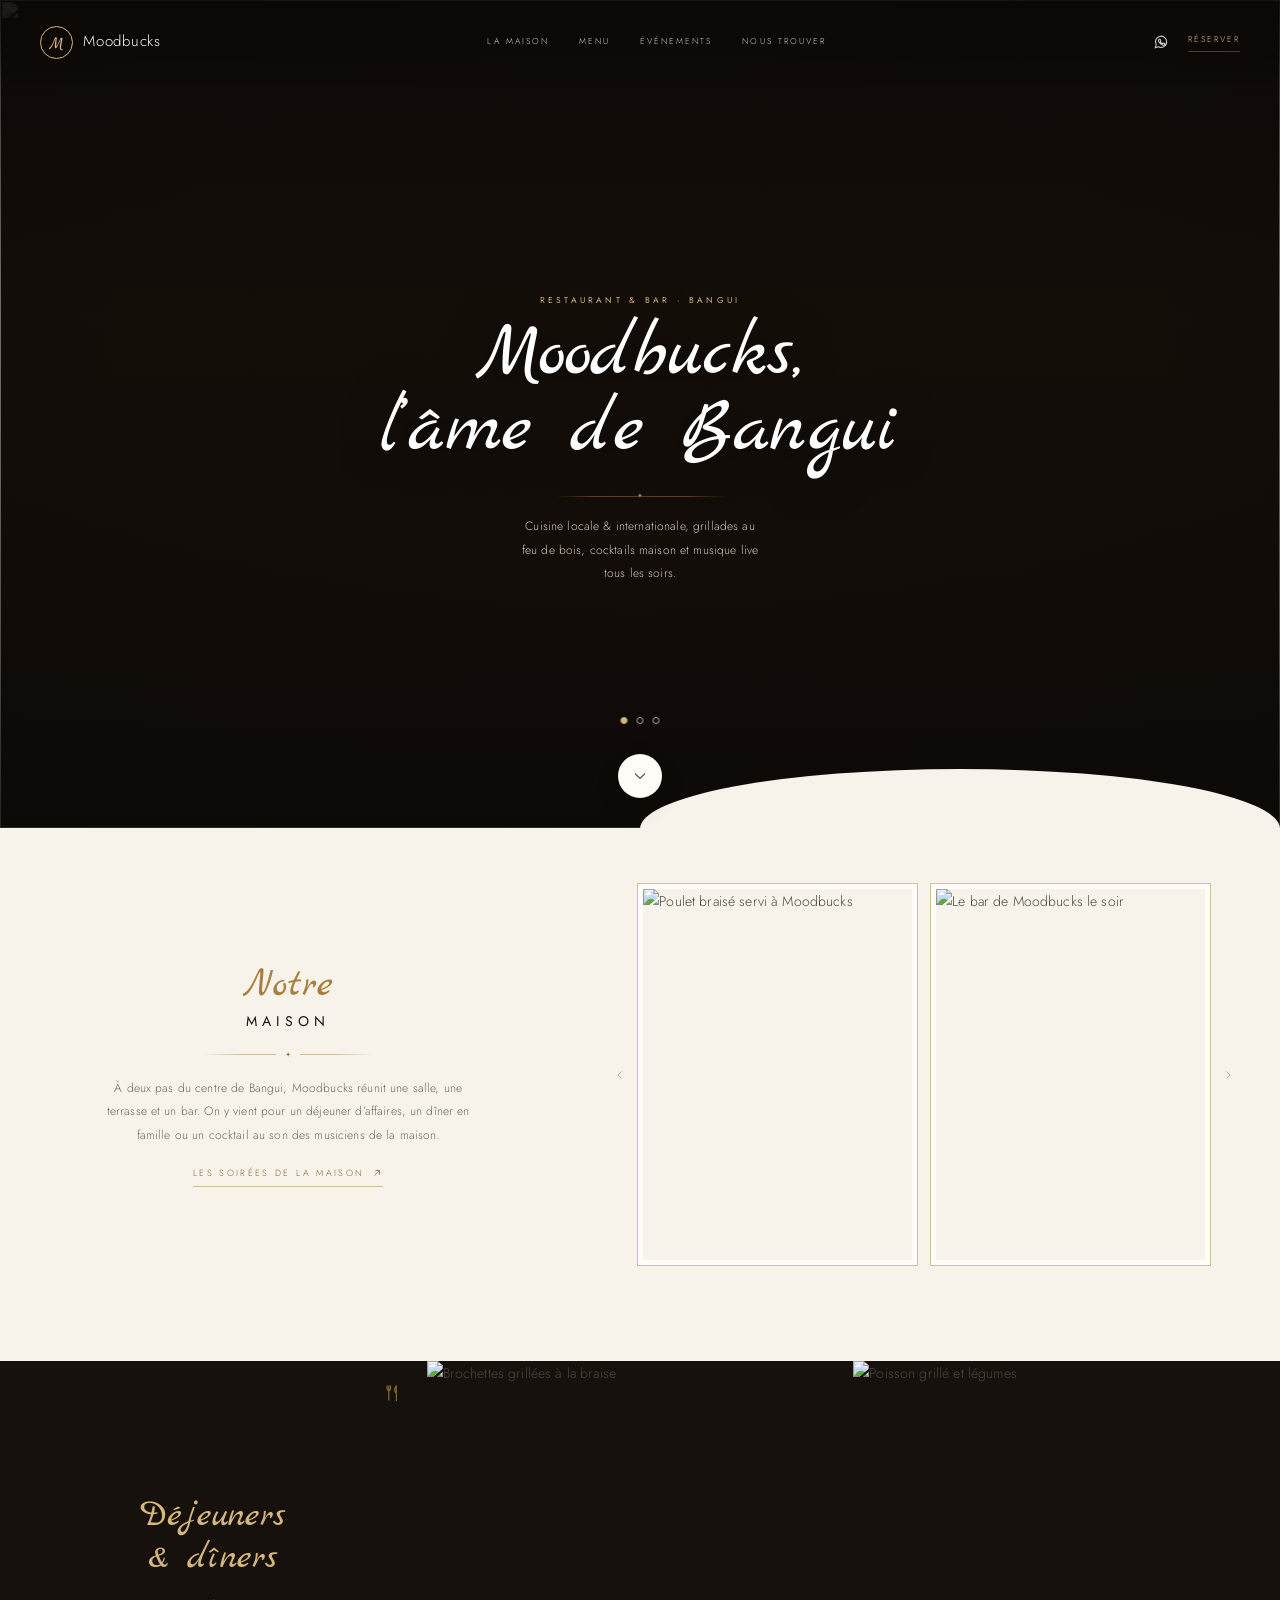
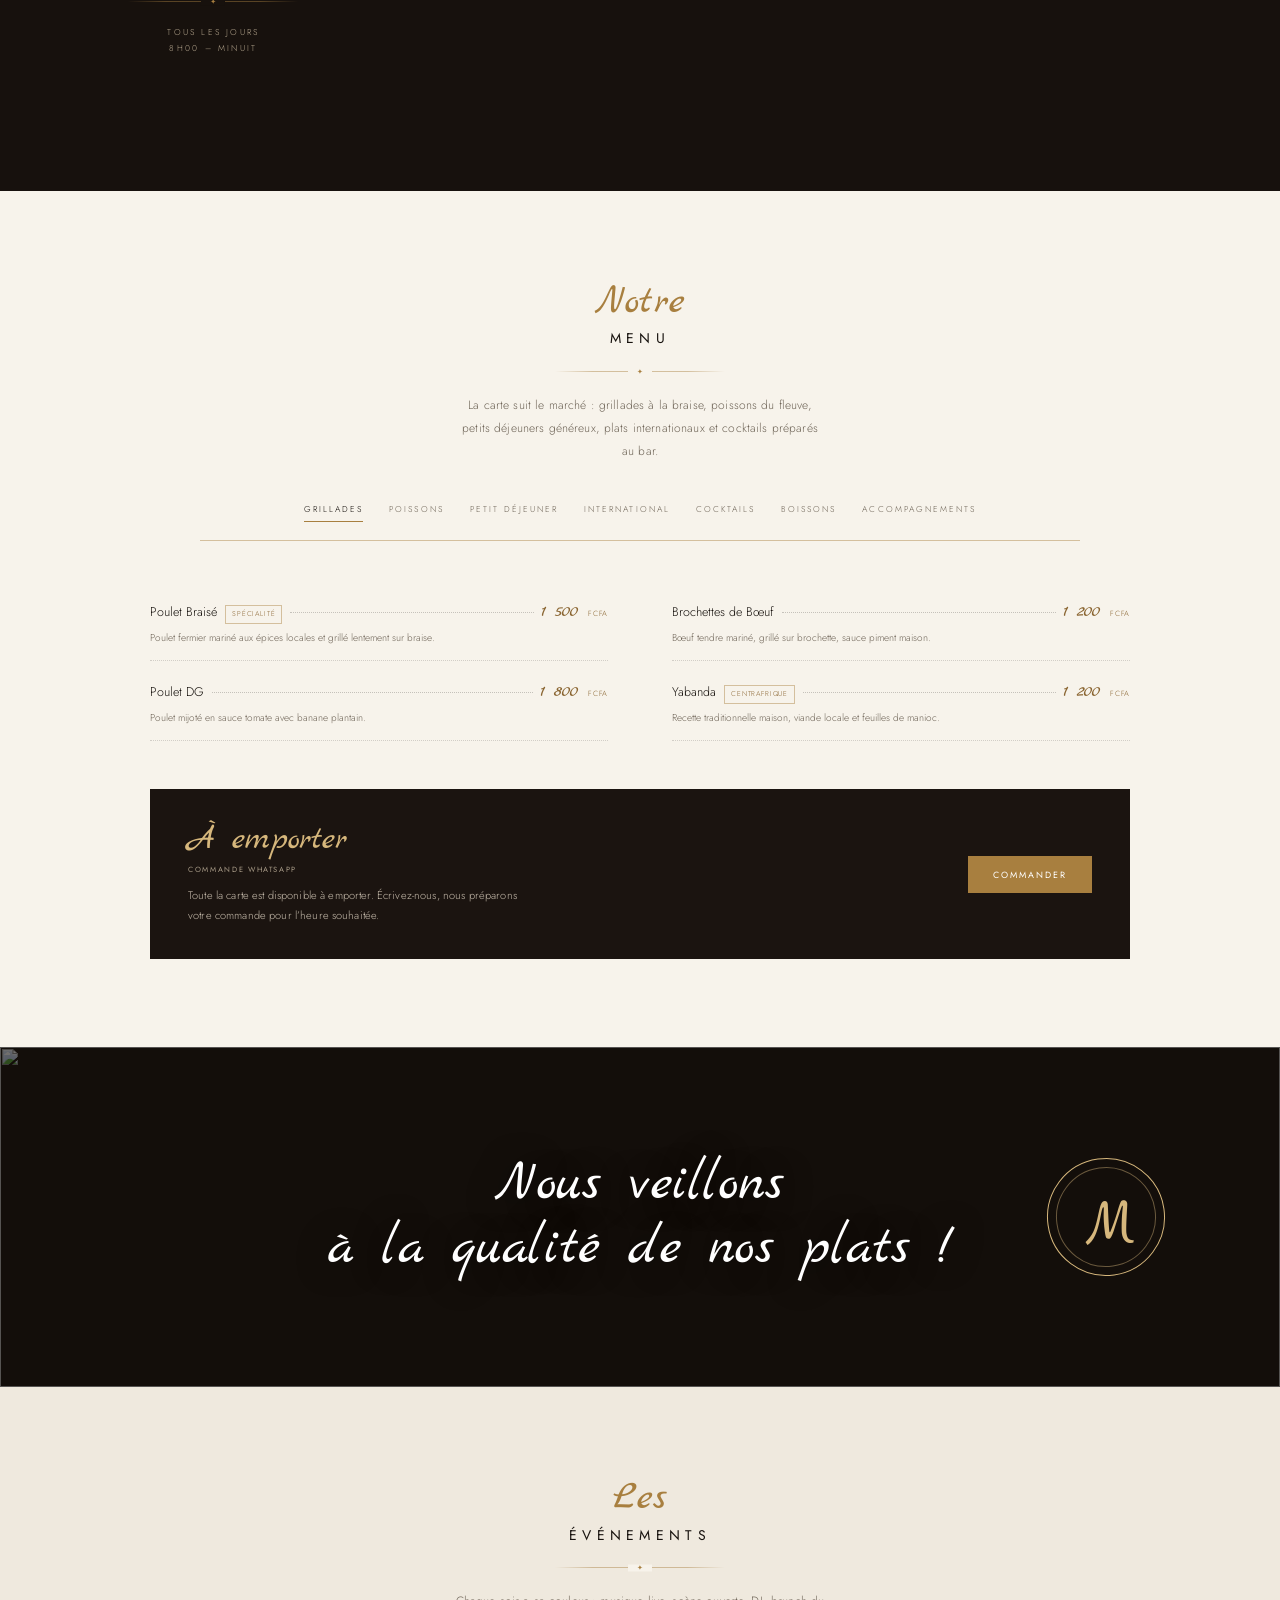
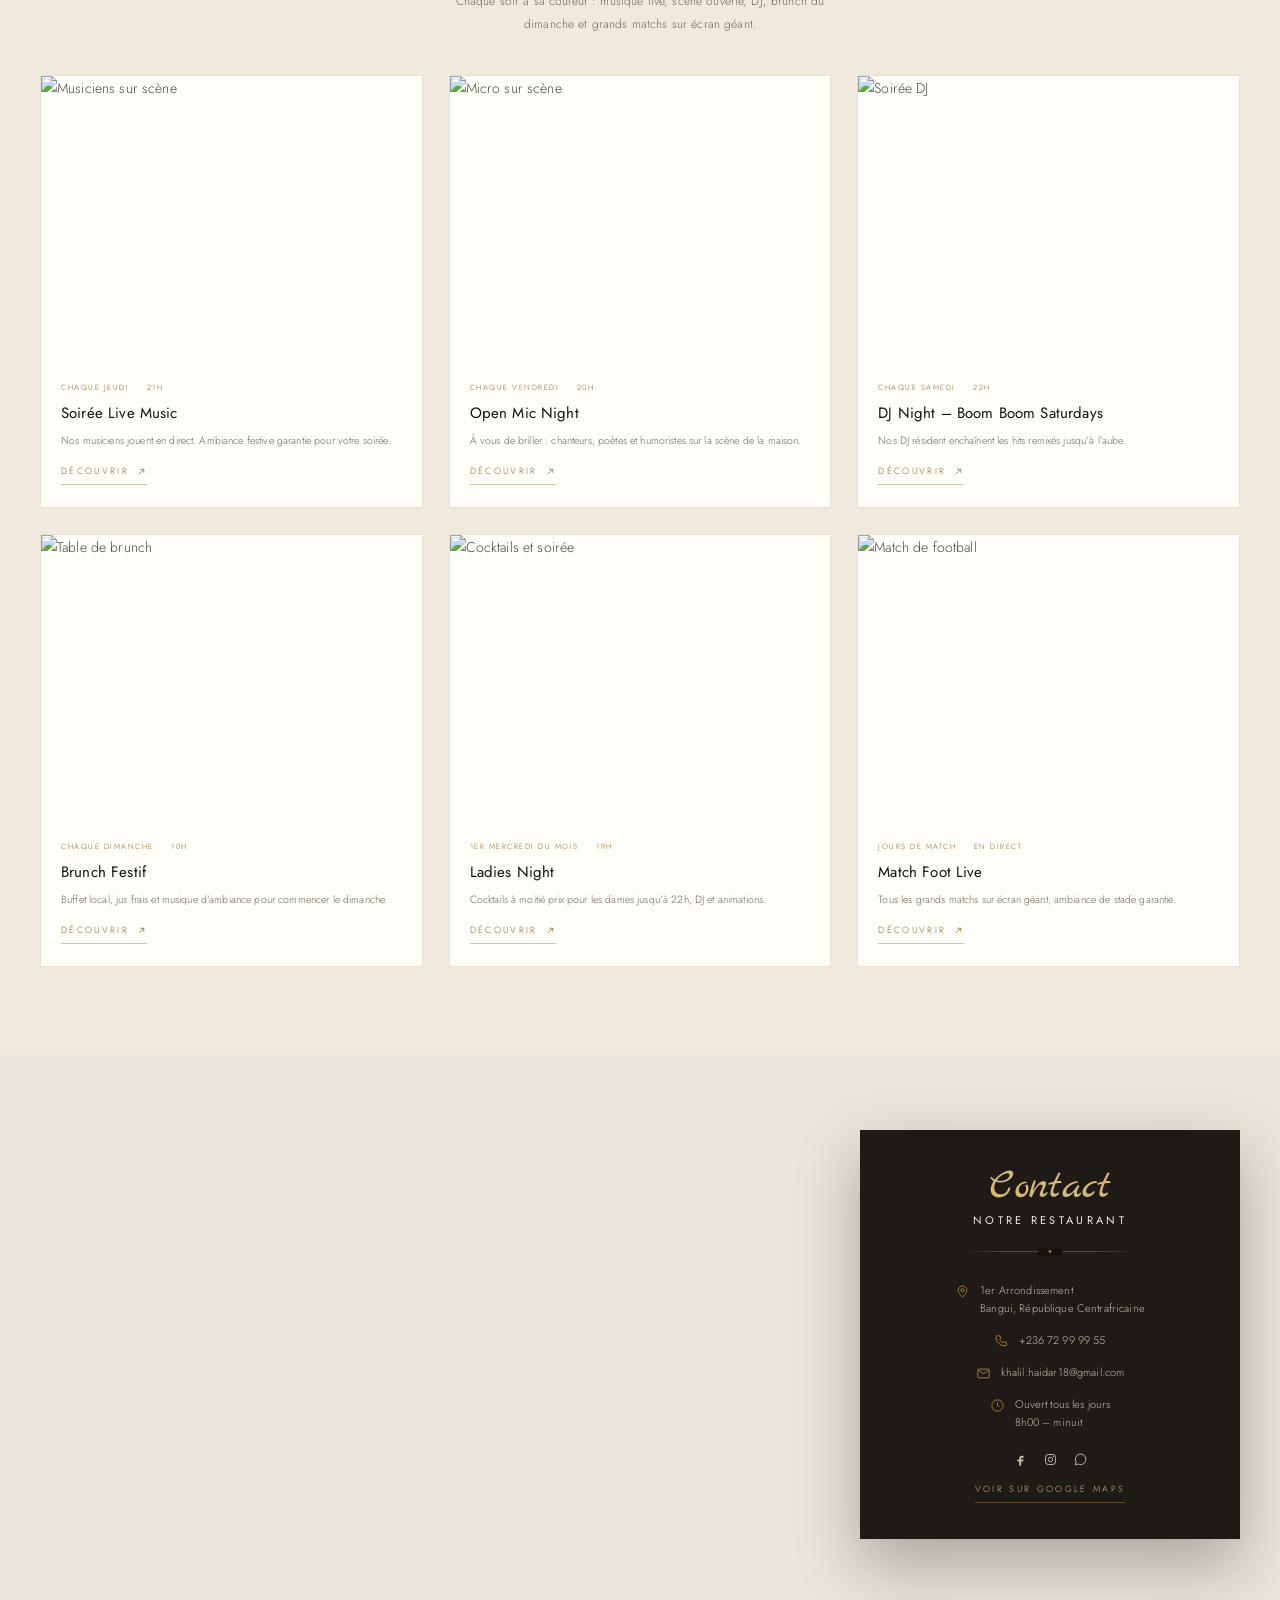
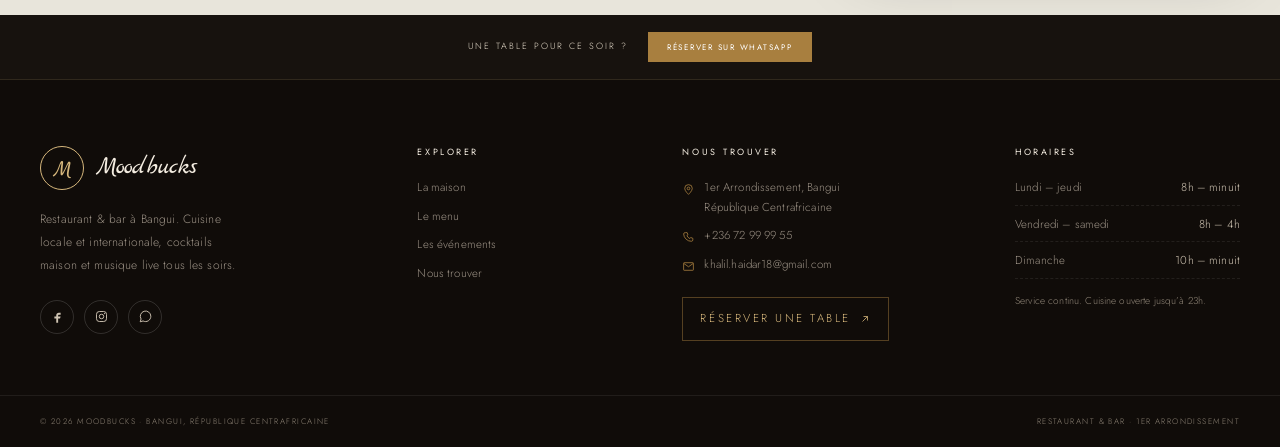
==== commit 0b72af5f: "feat(contact): vrai numéro WhatsApp et adresse e-mail du restaurant Remplace le numéro de démonstrat" ====
--- a/index.html
+++ b/index.html
@@ -32,13 +32,13 @@
       </nav>
 
       <div class="header-utils">
-        <a class="icon-btn" href="https://wa.me/23675000000" target="_blank" rel="noopener noreferrer" aria-label="WhatsApp">
+        <a class="icon-btn" href="https://wa.me/23672999955" target="_blank" rel="noopener noreferrer" aria-label="WhatsApp">
           <svg width="16" height="16" viewBox="0 0 24 24" fill="none" stroke="currentColor" stroke-width="1.6" aria-hidden="true">
             <path d="M20.5 11.6a8.4 8.4 0 0 1-12.4 7.5L3.5 20.5l1.4-4.5a8.4 8.4 0 1 1 15.6-4.4Z" />
             <path d="M8.8 8.4c.3-.6.6-.6.9-.6h.6c.2 0 .4 0 .6.5l.8 1.9c.1.2 0 .4-.1.6l-.5.6c-.1.2-.3.3-.1.6a6 6 0 0 0 2.8 2.4c.3.1.5.1.7-.1l.6-.7c.2-.2.3-.2.5-.1l1.8.9c.3.1.5.2.5.4a2 2 0 0 1-1.4 1.9c-.6.2-1.3.2-2.2-.1a11.4 11.4 0 0 1-5.6-4.9 3 3 0 0 1-.4-1.9c0-.5.2-.9.5-1.4Z" />
           </svg>
         </a>
-        <a class="nav-reserve" href="https://wa.me/23675000000?text=Bonjour%20Moodbucks%2C%20je%20voudrais%20r%C3%A9server%20une%20table" target="_blank" rel="noopener noreferrer">Réserver</a>
+        <a class="nav-reserve" href="https://wa.me/23672999955?text=Bonjour%20Moodbucks%2C%20je%20voudrais%20r%C3%A9server%20une%20table" target="_blank" rel="noopener noreferrer">Réserver</a>
         <button class="nav-toggle" id="navToggle" type="button" aria-label="Ouvrir le menu" aria-expanded="false" aria-controls="mobileMenu">
           <svg width="18" height="18" viewBox="0 0 24 24" fill="none" stroke="currentColor" stroke-width="1.5" aria-hidden="true">
             <path d="M4 7h16M4 12h16M4 17h16" />
@@ -55,7 +55,7 @@
       <a href="#menu">Menu</a>
       <a href="#evenements">Événements</a>
       <a href="#noustrouver">Nous trouver</a>
-      <a class="mobile-menu__reserve" href="https://wa.me/23675000000?text=Bonjour%20Moodbucks%2C%20je%20voudrais%20r%C3%A9server%20une%20table" target="_blank" rel="noopener noreferrer">Réserver une table</a>
+      <a class="mobile-menu__reserve" href="https://wa.me/23672999955?text=Bonjour%20Moodbucks%2C%20je%20voudrais%20r%C3%A9server%20une%20table" target="_blank" rel="noopener noreferrer">Réserver une table</a>
     </nav>
   </div>
 
@@ -427,7 +427,7 @@
             <span class="caps">Commande WhatsApp</span>
             <p>Toute la carte est disponible à emporter. Écrivez-nous, nous préparons votre commande pour l’heure souhaitée.</p>
           </div>
-          <a class="btn btn-gold" href="https://wa.me/23675000000?text=Bonjour%20Moodbucks%2C%20je%20voudrais%20passer%20une%20commande" target="_blank" rel="noopener noreferrer">Commander</a>
+          <a class="btn btn-gold" href="https://wa.me/23672999955?text=Bonjour%20Moodbucks%2C%20je%20voudrais%20passer%20une%20commande" target="_blank" rel="noopener noreferrer">Commander</a>
         </div>
       </div>
     </section>
@@ -582,11 +582,18 @@
             </svg>
             <span>1er Arrondissement<br />Bangui, République Centrafricaine</span>
           </a>
-          <a class="contact-line" href="tel:+23675000000">
+          <a class="contact-line" href="tel:+23672999955">
             <svg width="15" height="15" viewBox="0 0 24 24" fill="none" stroke="currentColor" stroke-width="1.5" aria-hidden="true">
               <path d="M6.5 3h3l1.5 4-2 1.5a11 11 0 0 0 5.5 5.5L16 12l4 1.5v3c0 1.4-1.1 2.5-2.5 2.5A14.5 14.5 0 0 1 3 5.5C3 4.1 4.1 3 5.5 3Z" />
             </svg>
-            <span>+236 75 00 00 00</span>
+            <span>+236 72 99 99 55</span>
+          </a>
+          <a class="contact-line" href="mailto:khalil.haidar18@gmail.com">
+            <svg width="15" height="15" viewBox="0 0 24 24" fill="none" stroke="currentColor" stroke-width="1.5" aria-hidden="true">
+              <rect x="3" y="5" width="18" height="14" rx="1" />
+              <path d="m3.5 6.5 8.5 6 8.5-6" />
+            </svg>
+            <span>khalil.haidar18@gmail.com</span>
           </a>
           <div class="contact-line">
             <svg width="15" height="15" viewBox="0 0 24 24" fill="none" stroke="currentColor" stroke-width="1.5" aria-hidden="true">
@@ -609,7 +616,7 @@
                 <circle cx="16.8" cy="7.2" r="1" fill="currentColor" stroke="none" />
               </svg>
             </a>
-            <a href="https://wa.me/23675000000" target="_blank" rel="noopener noreferrer" aria-label="WhatsApp">
+            <a href="https://wa.me/23672999955" target="_blank" rel="noopener noreferrer" aria-label="WhatsApp">
               <svg width="15" height="15" viewBox="0 0 24 24" fill="none" stroke="currentColor" stroke-width="1.5" aria-hidden="true">
                 <path d="M20.5 11.6a8.4 8.4 0 0 1-12.4 7.5L3.5 20.5l1.4-4.5a8.4 8.4 0 1 1 15.6-4.4Z" />
               </svg>
@@ -624,7 +631,7 @@
     <div class="map-cta">
       <div class="container map-cta-inner">
         <p>Une table pour ce soir ?</p>
-        <a class="btn btn-gold" href="https://wa.me/23675000000?text=Bonjour%20Moodbucks%2C%20je%20voudrais%20r%C3%A9server%20une%20table" target="_blank" rel="noopener noreferrer">Réserver sur WhatsApp</a>
+        <a class="btn btn-gold" href="https://wa.me/23672999955?text=Bonjour%20Moodbucks%2C%20je%20voudrais%20r%C3%A9server%20une%20table" target="_blank" rel="noopener noreferrer">Réserver sur WhatsApp</a>
       </div>
     </div>
 
@@ -654,7 +661,7 @@
               <circle cx="16.8" cy="7.2" r="1" fill="currentColor" stroke="none" />
             </svg>
           </a>
-          <a href="https://wa.me/23675000000" target="_blank" rel="noopener noreferrer" aria-label="WhatsApp">
+          <a href="https://wa.me/23672999955" target="_blank" rel="noopener noreferrer" aria-label="WhatsApp">
             <svg width="15" height="15" viewBox="0 0 24 24" fill="none" stroke="currentColor" stroke-width="1.5" aria-hidden="true">
               <path d="M20.5 11.6a8.4 8.4 0 0 1-12.4 7.5L3.5 20.5l1.4-4.5a8.4 8.4 0 1 1 15.6-4.4Z" />
             </svg>
@@ -679,13 +686,20 @@
           </svg>
           <span>1er Arrondissement, Bangui<br />République Centrafricaine</span>
         </a>
-        <a class="footer-line" href="tel:+23675000000">
+        <a class="footer-line" href="tel:+23672999955">
           <svg width="13" height="13" viewBox="0 0 24 24" fill="none" stroke="currentColor" stroke-width="1.5" aria-hidden="true">
             <path d="M6.5 3h3l1.5 4-2 1.5a11 11 0 0 0 5.5 5.5L16 12l4 1.5v3c0 1.4-1.1 2.5-2.5 2.5A14.5 14.5 0 0 1 3 5.5C3 4.1 4.1 3 5.5 3Z" />
           </svg>
-          <span>+236 75 00 00 00</span>
+          <span>+236 72 99 99 55</span>
         </a>
-        <a class="footer-cta" href="https://wa.me/23675000000?text=Bonjour%20Moodbucks%2C%20je%20voudrais%20r%C3%A9server%20une%20table" target="_blank" rel="noopener noreferrer">
+        <a class="footer-line" href="mailto:khalil.haidar18@gmail.com">
+          <svg width="13" height="13" viewBox="0 0 24 24" fill="none" stroke="currentColor" stroke-width="1.5" aria-hidden="true">
+            <rect x="3" y="5" width="18" height="14" rx="1" />
+            <path d="m3.5 6.5 8.5 6 8.5-6" />
+          </svg>
+          <span>khalil.haidar18@gmail.com</span>
+        </a>
+        <a class="footer-cta" href="https://wa.me/23672999955?text=Bonjour%20Moodbucks%2C%20je%20voudrais%20r%C3%A9server%20une%20table" target="_blank" rel="noopener noreferrer">
           Réserver une table
           <svg width="12" height="12" viewBox="0 0 24 24" fill="none" stroke="currentColor" stroke-width="1.6" aria-hidden="true">
             <path d="M7 17 17 7M9 7h8v8" />
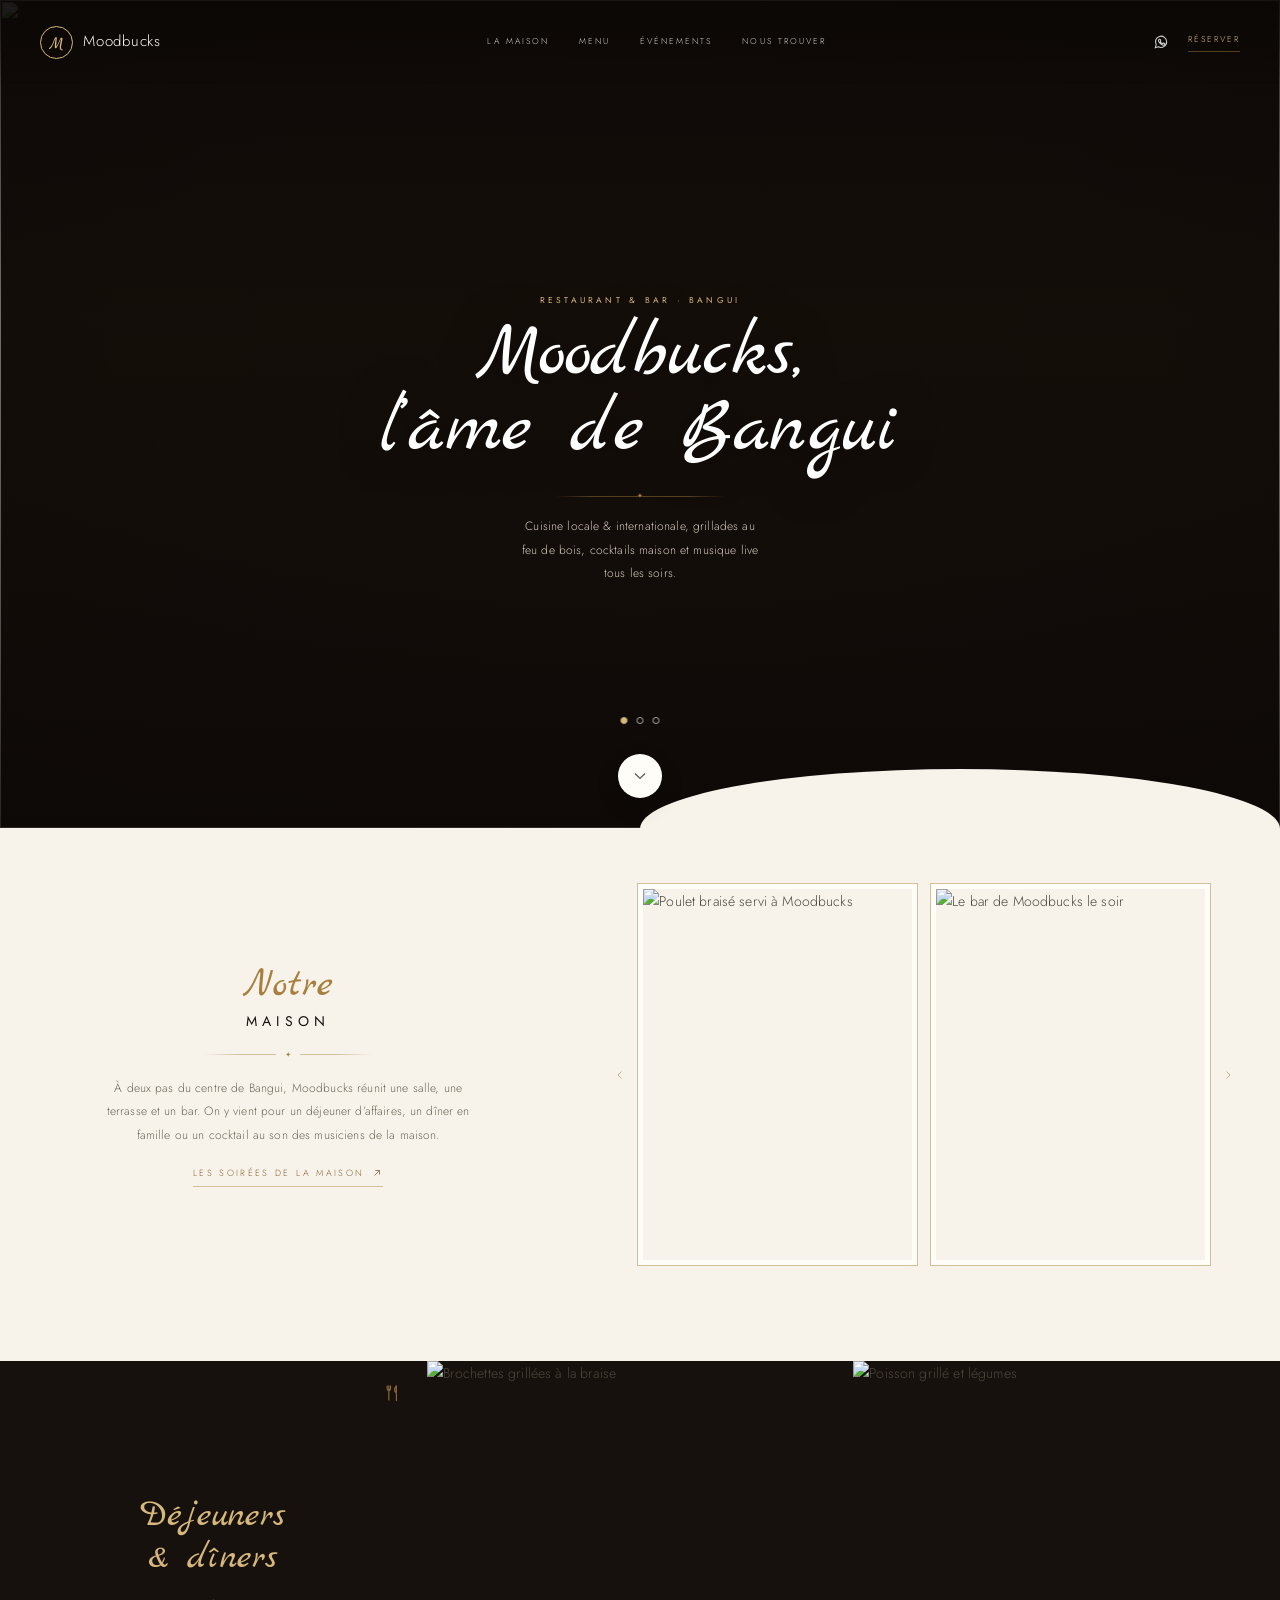
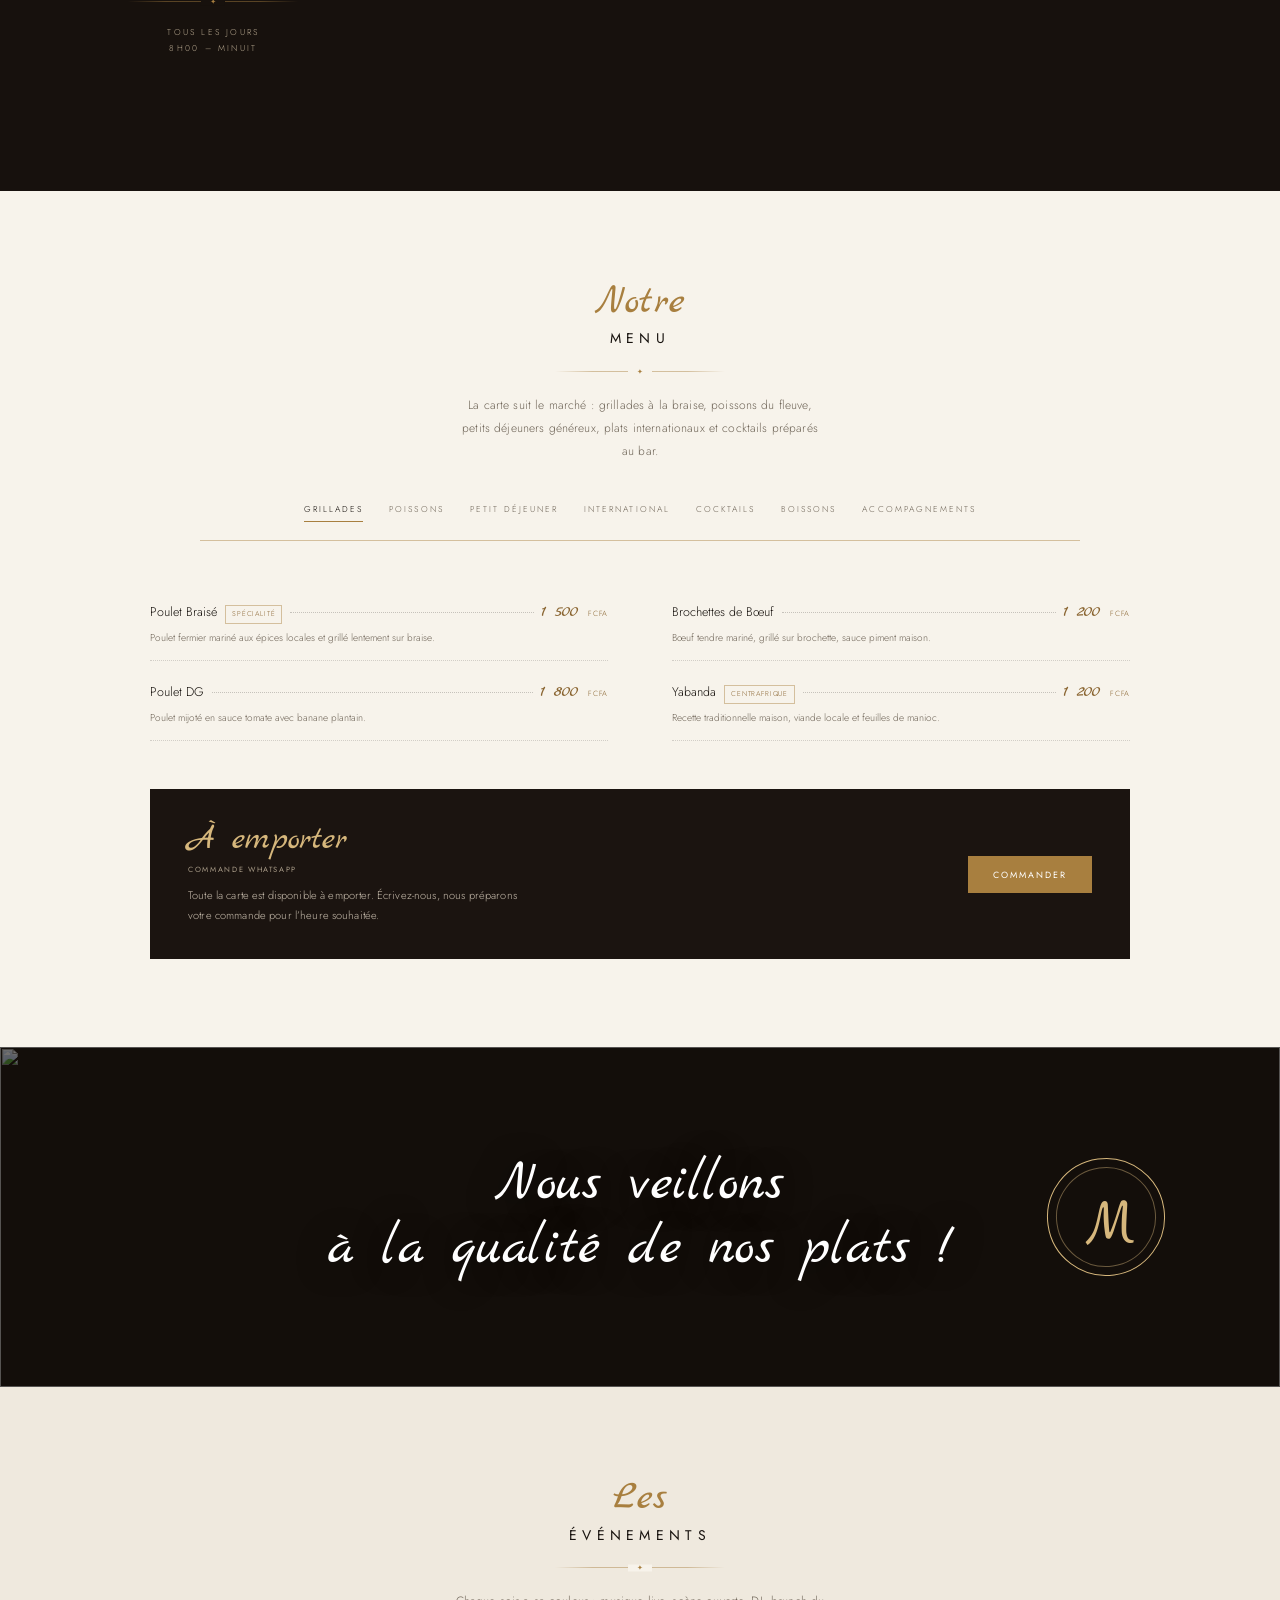
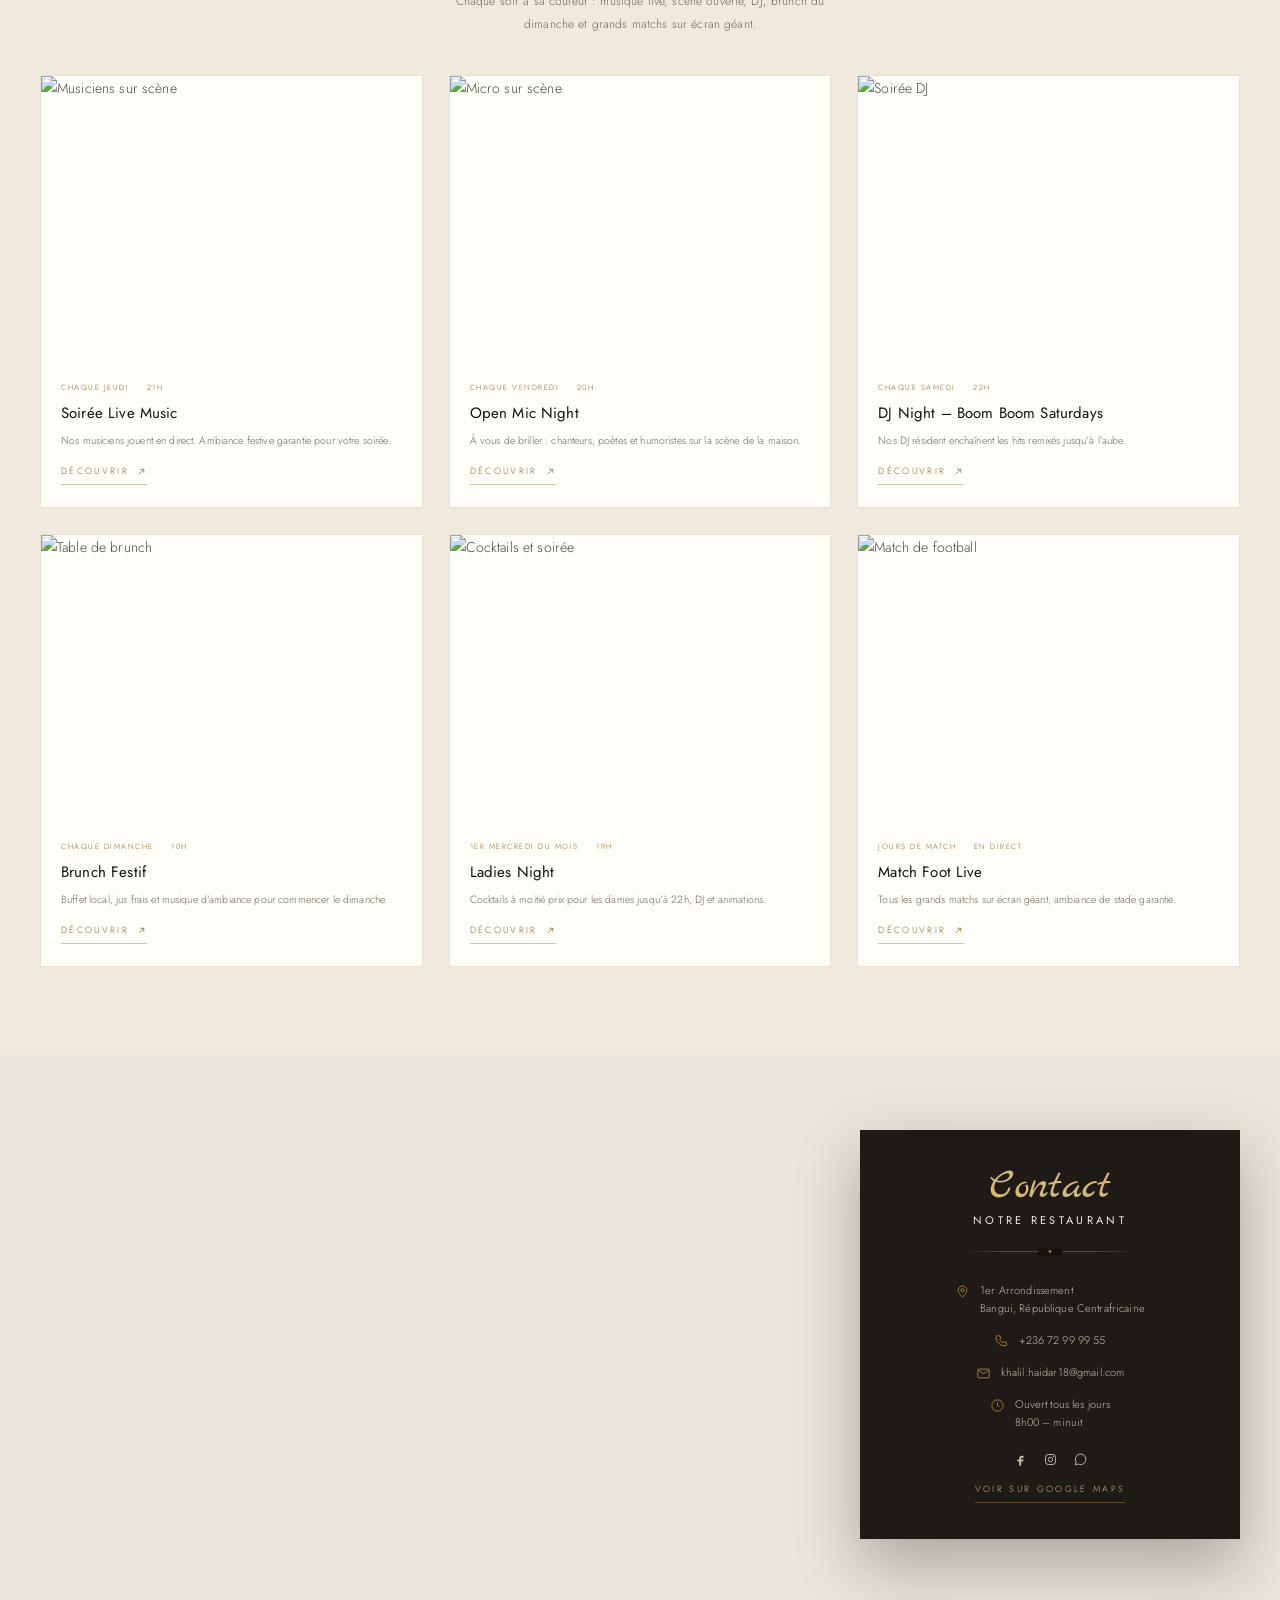
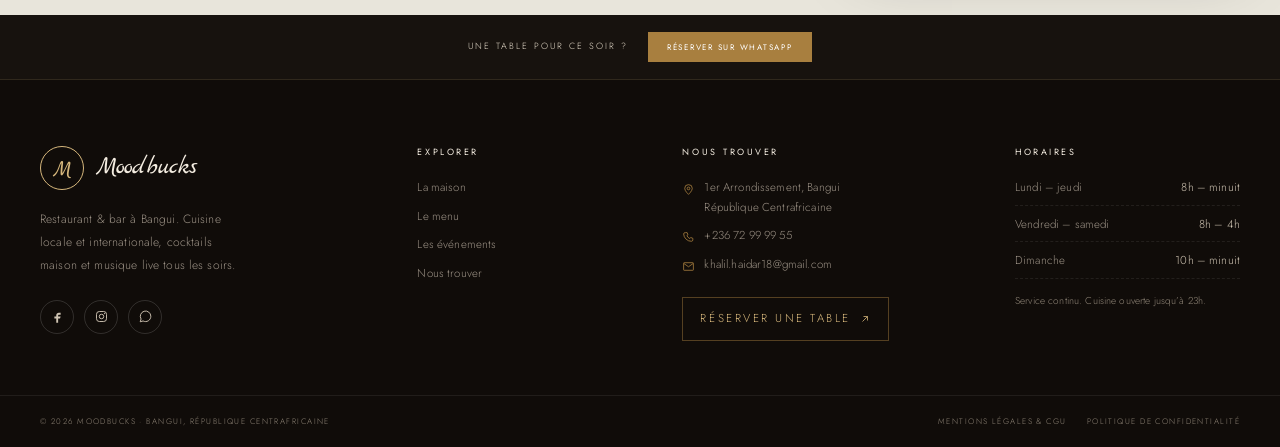
==== commit 27fa880c: "feat(legal): mentions légales, CGU et politique de confidentialité Ajoute deux pages éditoriales rep" ====
--- a/index.html
+++ b/index.html
@@ -719,7 +719,10 @@
     <div class="site-footer__bottom">
       <div class="container site-footer__bottom-inner">
         <span>© 2026 Moodbucks · Bangui, République Centrafricaine</span>
-        <span>Restaurant &amp; bar · 1er Arrondissement</span>
+        <nav class="footer-legal" aria-label="Informations légales">
+          <a href="mentions-legales.html">Mentions légales &amp; CGU</a>
+          <a href="confidentialite.html">Politique de confidentialité</a>
+        </nav>
       </div>
     </div>
   </footer>
--- a/style.css
+++ b/style.css
@@ -2040,3 +2040,118 @@
     transform: none;
   }
 }
+
+/* ---------- pages légales ---------- */
+
+.page-intro {
+  padding: 56px 0 34px;
+  background: var(--cream);
+  text-align: center;
+}
+
+.page-intro .script {
+  font-size: clamp(2.2rem, 4vw, 3.1rem);
+}
+
+.page-intro .caps {
+  font-size: 12px;
+}
+
+.legal-wrap {
+  width: min(760px, calc(100% - 64px));
+  margin-inline: auto;
+  padding-bottom: 88px;
+  background: var(--cream);
+}
+
+.legal-updated {
+  margin-top: 2px;
+  color: var(--muted);
+  font-size: 8.5px;
+  letter-spacing: 0.24em;
+  text-transform: uppercase;
+}
+
+.legal-body h2 {
+  margin: 32px 0 0;
+  padding-top: 22px;
+  border-top: 1px solid var(--gold-line);
+  color: var(--ink);
+  font-family: var(--font-script);
+  font-size: 25px;
+  font-weight: 400;
+}
+
+.legal-body h2:first-child {
+  margin-top: 0;
+  padding-top: 0;
+  border-top: 0;
+}
+
+.legal-body p {
+  margin-top: 9px;
+  color: var(--muted);
+  font-size: 12px;
+  line-height: 1.95;
+}
+
+.legal-body ul {
+  margin: 9px 0 0;
+  padding-left: 18px;
+  color: var(--muted);
+  font-size: 12px;
+  line-height: 1.95;
+}
+
+.legal-body li {
+  margin-top: 3px;
+}
+
+.legal-body a {
+  border-bottom: 1px solid var(--gold-line);
+  color: var(--gold-deep);
+}
+
+.legal-body a:hover {
+  border-color: var(--gold);
+  color: var(--ink);
+}
+
+.legal-body strong {
+  color: var(--ink);
+  font-weight: 400;
+}
+
+.legal-back {
+  margin-top: 34px;
+}
+
+.footer-legal {
+  display: flex;
+  flex-wrap: wrap;
+  gap: 8px 20px;
+}
+
+.footer-legal a {
+  transition: color 0.25s ease;
+}
+
+.footer-legal a:hover {
+  color: var(--gold-light);
+}
+
+@media (max-width: 760px) {
+  .page-intro {
+    padding: 42px 0 26px;
+  }
+
+  .legal-wrap {
+    width: calc(100% - 36px);
+    padding-bottom: 60px;
+  }
+
+  .site-footer__bottom-inner {
+    justify-content: center;
+    text-align: center;
+  }
+}
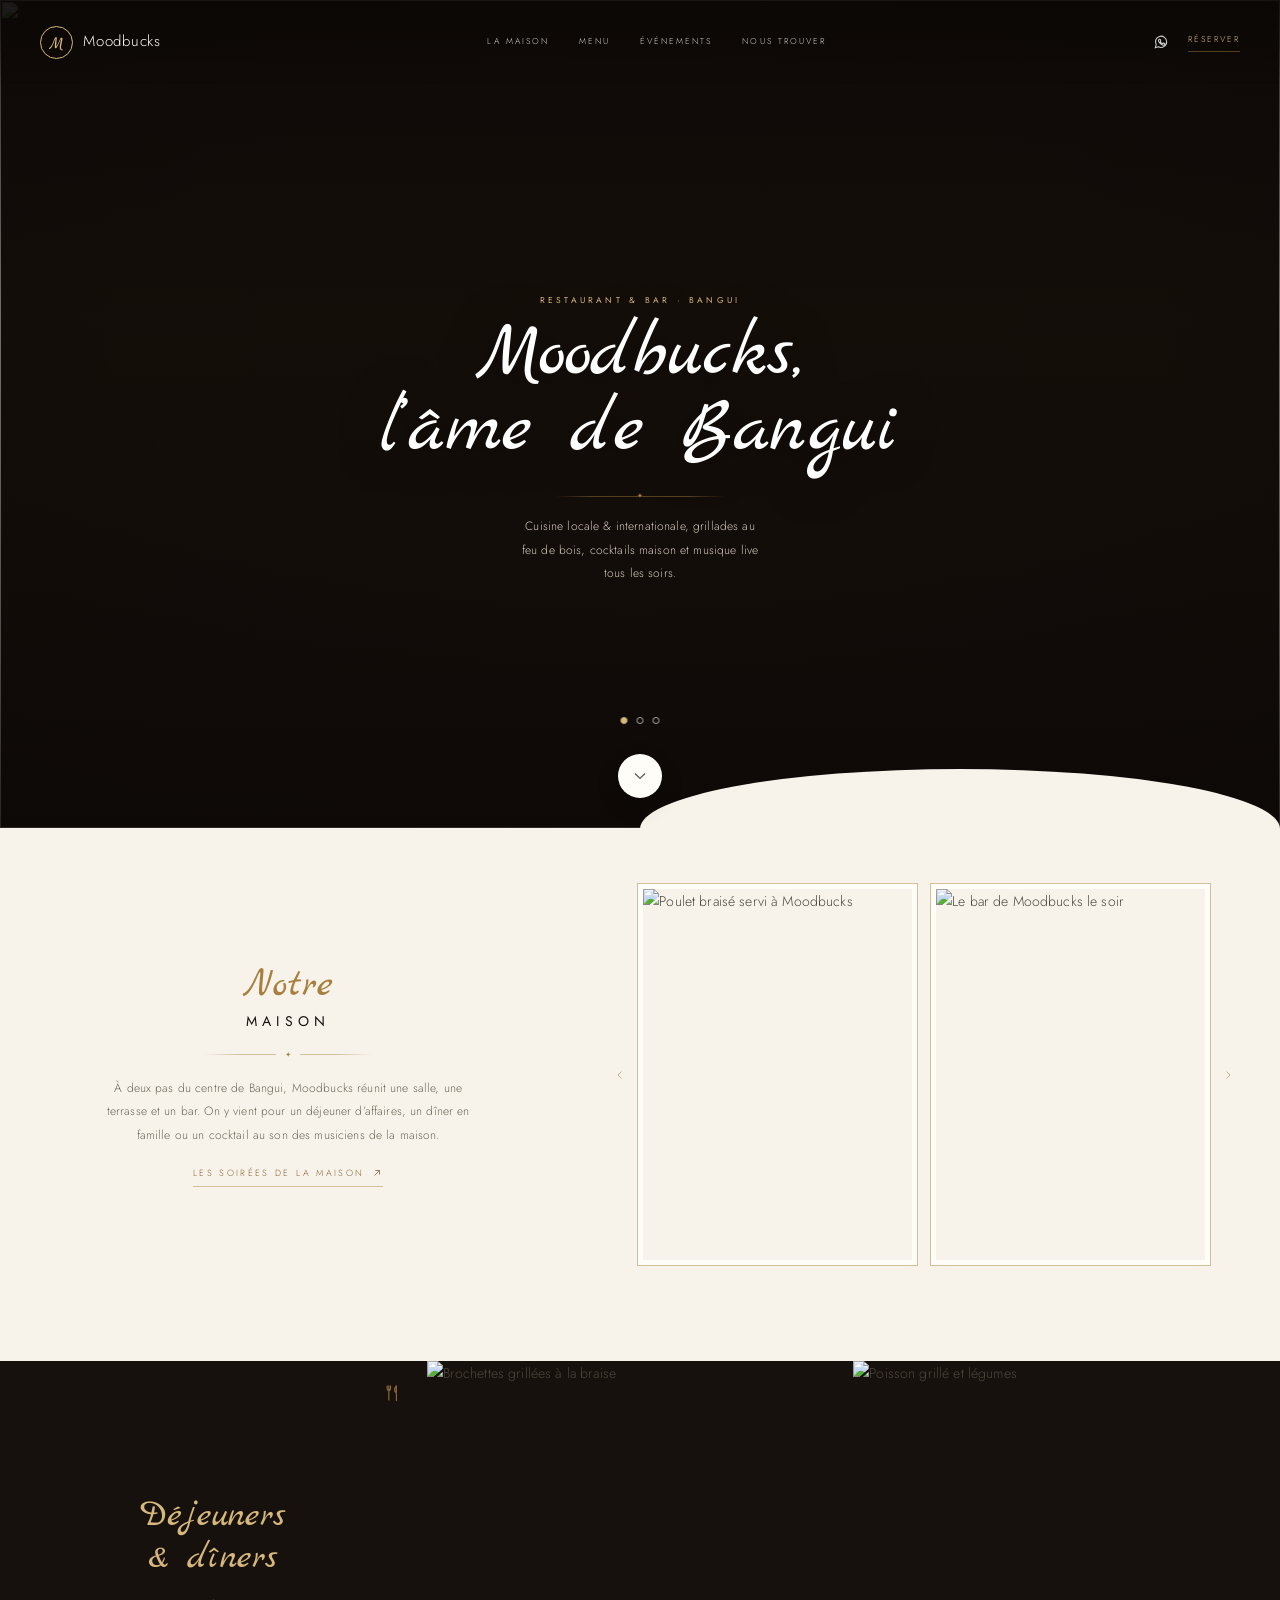
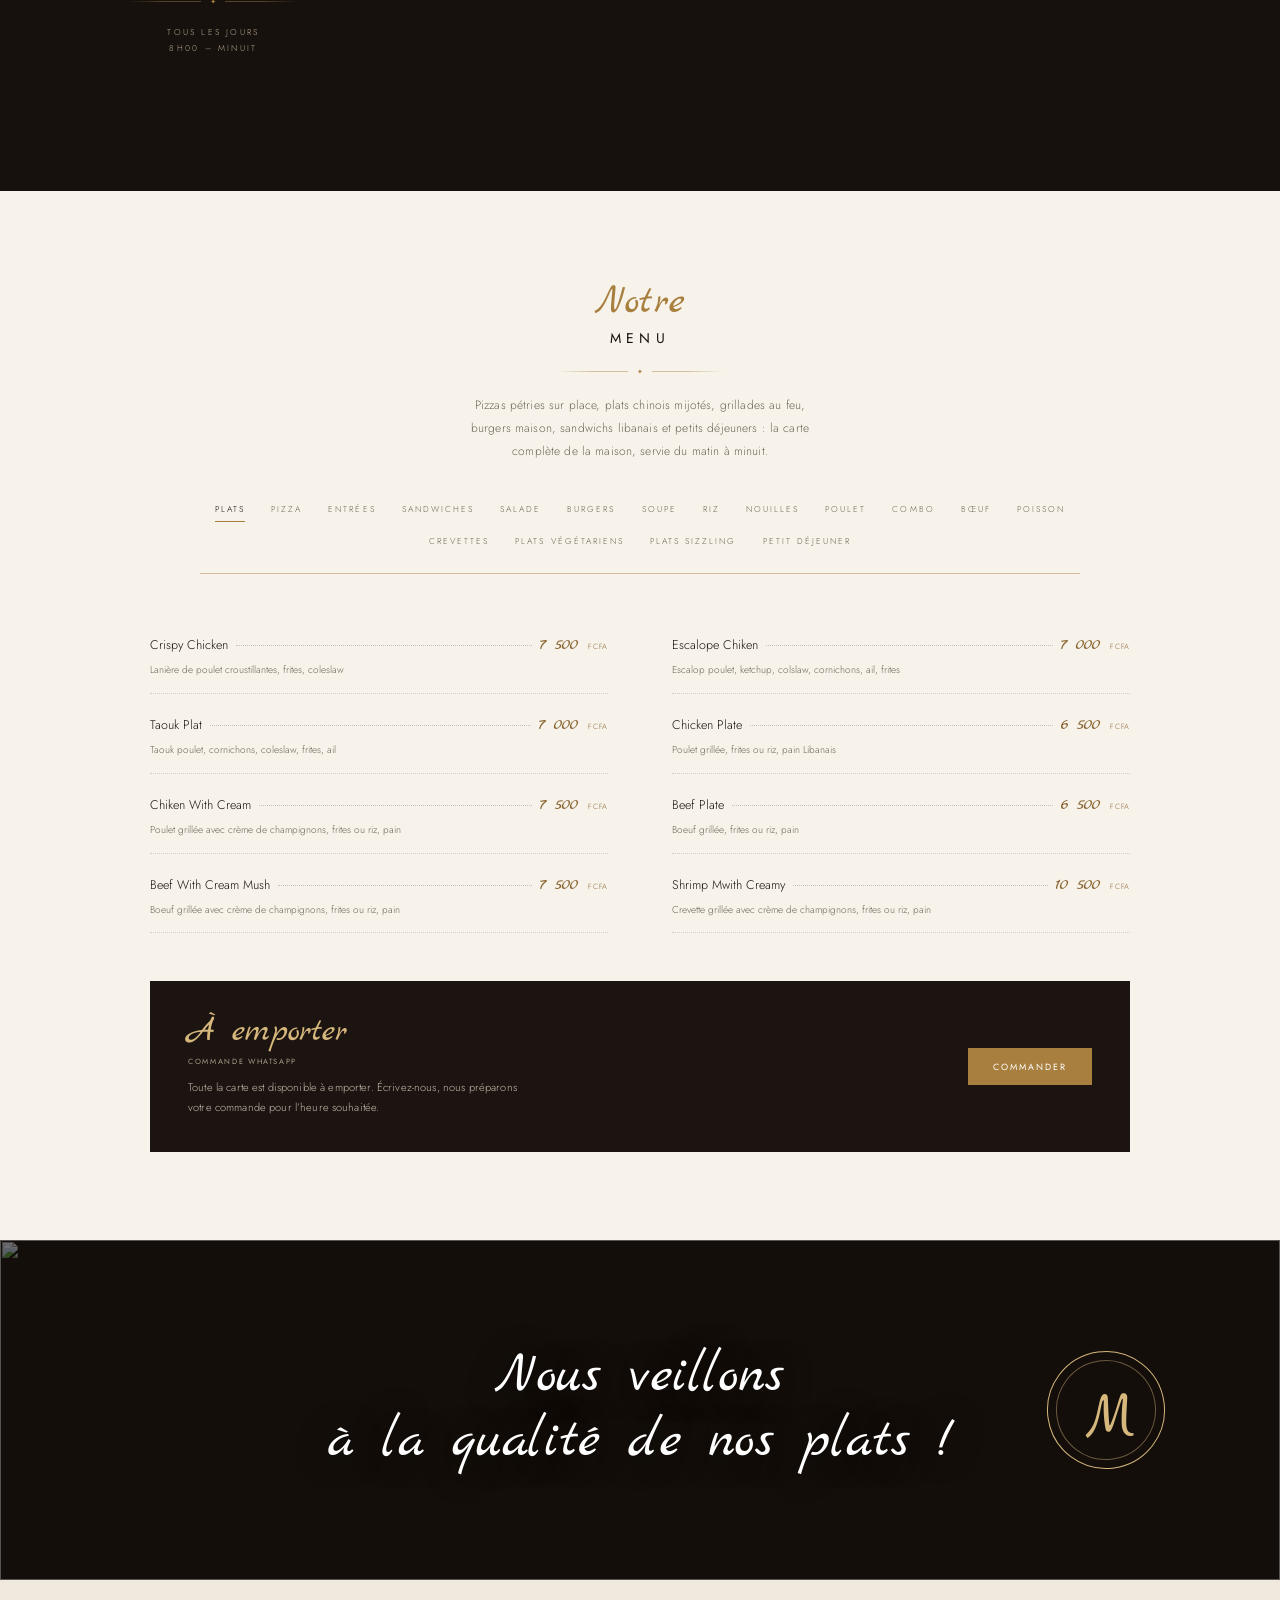
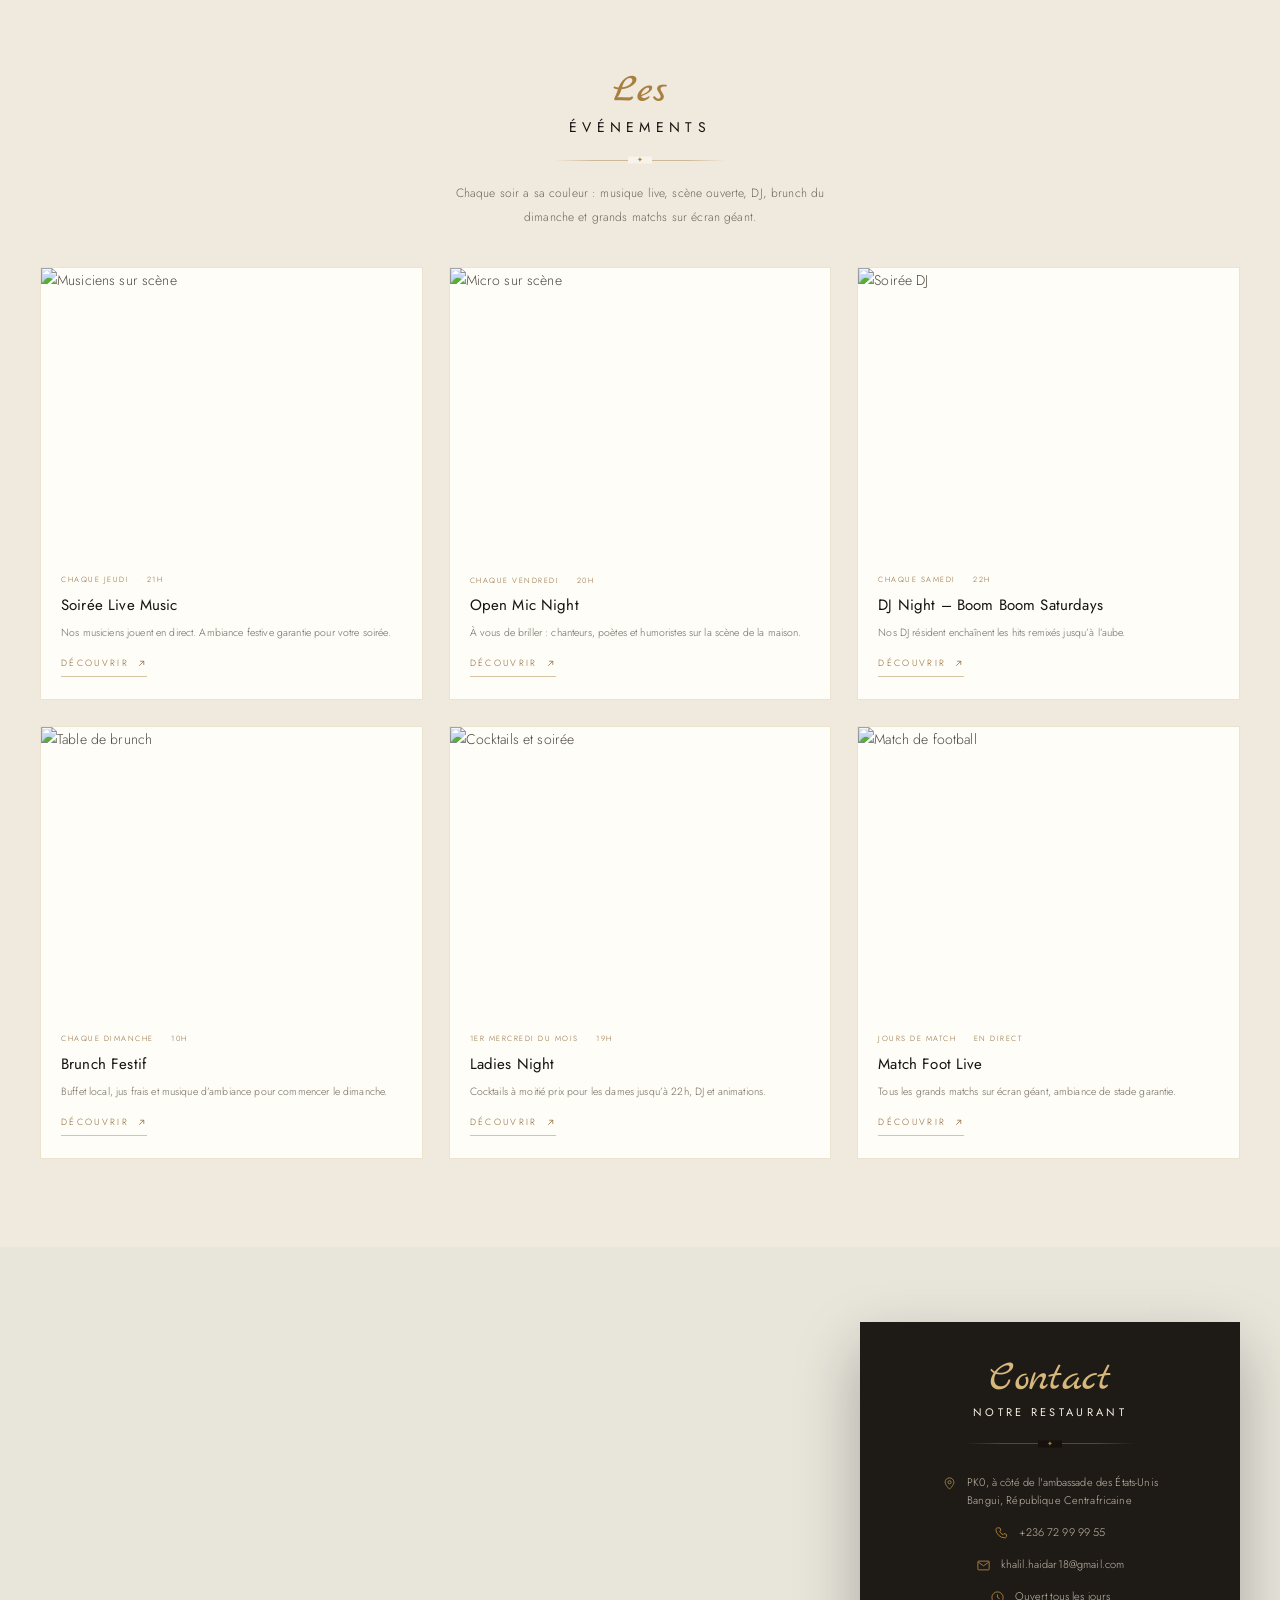
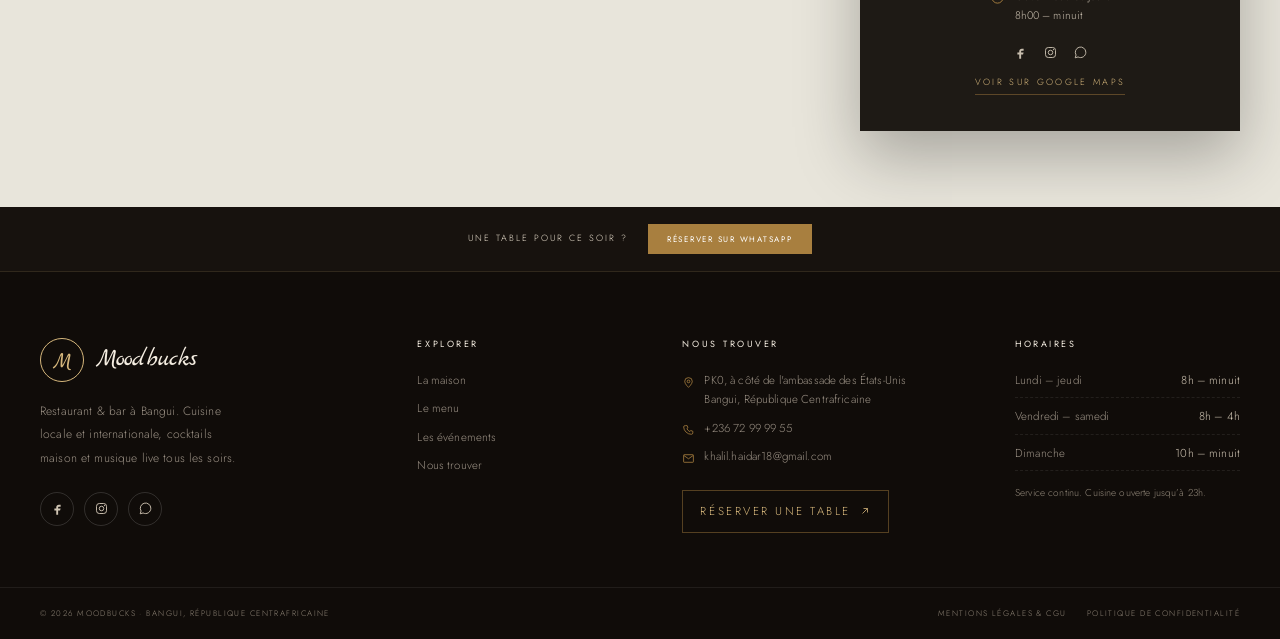
==== commit c8353504: "feat(carte): carte réelle du restaurant et adresse exacte Reprend les 17 catégories et 161 plats du " ====
--- a/index.html
+++ b/index.html
@@ -178,248 +178,17 @@
           <span class="caps">Menu</span>
           <span class="ornament" aria-hidden="true"></span>
           <p>
-            La carte suit le marché : grillades à la braise, poissons du fleuve,
-            petits déjeuners généreux, plats internationaux et cocktails préparés au bar.
+            Pizzas pétries sur place, plats chinois mijotés, grillades au feu,
+            burgers maison, sandwichs libanais et petits déjeuners : la carte
+            complète de la maison, servie du matin à minuit.
           </p>
         </div>
 
-        <div class="menu-tabs" role="tablist" aria-label="Catégories du menu">
-          <button class="tab-btn" type="button" onclick="switchTab('grillades', this)">Grillades</button>
-          <button class="tab-btn" type="button" onclick="switchTab('poissons', this)">Poissons</button>
-          <button class="tab-btn" type="button" onclick="switchTab('petitdej', this)">Petit déjeuner</button>
-          <button class="tab-btn" type="button" onclick="switchTab('international', this)">International</button>
-          <button class="tab-btn" type="button" onclick="switchTab('cocktails', this)">Cocktails</button>
-          <button class="tab-btn" type="button" onclick="switchTab('boissons', this)">Boissons</button>
-          <button class="tab-btn" type="button" onclick="switchTab('accomp', this)">Accompagnements</button>
-        </div>
-
-        <div class="menu-panels">
-
-          <!-- GRILLADES -->
-          <div id="tab-grillades" class="menu-panel">
-            <button class="menu-line" type="button" onclick="openPlat('poulet-braise')">
-              <span class="menu-line-head">
-                <span class="menu-line-name">Poulet Braisé</span>
-                <span class="menu-tag">Spécialité</span>
-                <span class="menu-line-dots"></span>
-                <span class="menu-line-price">1 500 <small>FCFA</small></span>
-              </span>
-              <span class="menu-line-desc">Poulet fermier mariné aux épices locales et grillé lentement sur braise.</span>
-            </button>
-
-            <button class="menu-line" type="button" onclick="openPlat('brochettes')">
-              <span class="menu-line-head">
-                <span class="menu-line-name">Brochettes de Bœuf</span>
-                <span class="menu-line-dots"></span>
-                <span class="menu-line-price">1 200 <small>FCFA</small></span>
-              </span>
-              <span class="menu-line-desc">Bœuf tendre mariné, grillé sur brochette, sauce piment maison.</span>
-            </button>
-
-            <button class="menu-line" type="button" onclick="openPlat('poulet-dg')">
-              <span class="menu-line-head">
-                <span class="menu-line-name">Poulet DG</span>
-                <span class="menu-line-dots"></span>
-                <span class="menu-line-price">1 800 <small>FCFA</small></span>
-              </span>
-              <span class="menu-line-desc">Poulet mijoté en sauce tomate avec banane plantain.</span>
-            </button>
-
-            <button class="menu-line" type="button" onclick="openPlat('yabanda')">
-              <span class="menu-line-head">
-                <span class="menu-line-name">Yabanda</span>
-                <span class="menu-tag">Centrafrique</span>
-                <span class="menu-line-dots"></span>
-                <span class="menu-line-price">1 200 <small>FCFA</small></span>
-              </span>
-              <span class="menu-line-desc">Recette traditionnelle maison, viande locale et feuilles de manioc.</span>
-            </button>
-          </div>
-
-          <!-- POISSONS -->
-          <div id="tab-poissons" class="menu-panel">
-            <button class="menu-line" type="button" onclick="openPlat('capitaine')">
-              <span class="menu-line-head">
-                <span class="menu-line-name">Capitaine Grillé</span>
-                <span class="menu-tag">Oubangui</span>
-                <span class="menu-line-dots"></span>
-                <span class="menu-line-price">2 000 <small>FCFA</small></span>
-              </span>
-              <span class="menu-line-desc">Le poisson roi du fleuve, grillé entier, épices locales et citron.</span>
-            </button>
-
-            <button class="menu-line" type="button" onclick="openPlat('tilapia')">
-              <span class="menu-line-head">
-                <span class="menu-line-name">Tilapia Grillé</span>
-                <span class="menu-line-dots"></span>
-                <span class="menu-line-price">1 500 <small>FCFA</small></span>
-              </span>
-              <span class="menu-line-desc">Tilapia frais grillé entier à la braise, herbes et épices locales.</span>
-            </button>
-          </div>
-
-          <!-- PETIT DÉJEUNER -->
-          <div id="tab-petitdej" class="menu-panel">
-            <button class="menu-line" type="button" onclick="openPlat('petit-dej')">
-              <span class="menu-line-head">
-                <span class="menu-line-name">Petit Déjeuner Complet</span>
-                <span class="menu-line-dots"></span>
-                <span class="menu-line-price">1 000 <small>FCFA</small></span>
-              </span>
-              <span class="menu-line-desc">Pain frais, œufs au choix, café ou thé et jus de fruits pressé.</span>
-            </button>
-
-            <button class="menu-line" type="button" onclick="openPlat('omelette')">
-              <span class="menu-line-head">
-                <span class="menu-line-name">Omelette aux Légumes</span>
-                <span class="menu-line-dots"></span>
-                <span class="menu-line-price">800 <small>FCFA</small></span>
-              </span>
-              <span class="menu-line-desc">Omelette moelleuse garnie de légumes frais du marché.</span>
-            </button>
-
-            <button class="menu-line" type="button" onclick="openPlat('salade')">
-              <span class="menu-line-head">
-                <span class="menu-line-name">Salade César</span>
-                <span class="menu-line-dots"></span>
-                <span class="menu-line-price">1 500 <small>FCFA</small></span>
-              </span>
-              <span class="menu-line-desc">Romaine croquante, croûtons dorés, parmesan et sauce maison.</span>
-            </button>
-
-            <button class="menu-line" type="button" onclick="openPlat('soupe')">
-              <span class="menu-line-head">
-                <span class="menu-line-name">Soupe du Jour</span>
-                <span class="menu-line-dots"></span>
-                <span class="menu-line-price">800 <small>FCFA</small></span>
-              </span>
-              <span class="menu-line-desc">Préparée avec les légumes frais du marché, selon l’arrivage.</span>
-            </button>
-          </div>
-
-          <!-- INTERNATIONAL -->
-          <div id="tab-international" class="menu-panel">
-            <button class="menu-line" type="button" onclick="openPlat('burger')">
-              <span class="menu-line-head">
-                <span class="menu-line-name">Burger Moodbucks</span>
-                <span class="menu-tag">Signature</span>
-                <span class="menu-line-dots"></span>
-                <span class="menu-line-price">2 500 <small>FCFA</small></span>
-              </span>
-              <span class="menu-line-desc">Viande fraîche locale, pain brioche et sauce Moodbucks maison.</span>
-            </button>
-
-            <button class="menu-line" type="button" onclick="openPlat('pizza')">
-              <span class="menu-line-head">
-                <span class="menu-line-name">Pizza Margherita</span>
-                <span class="menu-line-dots"></span>
-                <span class="menu-line-price">3 000 <small>FCFA</small></span>
-              </span>
-              <span class="menu-line-desc">Pâte maison, tomate fraîche, mozzarella fondue et basilic.</span>
-            </button>
-
-            <button class="menu-line" type="button" onclick="openPlat('pasta')">
-              <span class="menu-line-head">
-                <span class="menu-line-name">Pâtes Bolognaise</span>
-                <span class="menu-line-dots"></span>
-                <span class="menu-line-price">2 200 <small>FCFA</small></span>
-              </span>
-              <span class="menu-line-desc">Pâtes al dente et sauce bolognaise mijotée à la viande locale.</span>
-            </button>
-          </div>
-
-          <!-- COCKTAILS -->
-          <div id="tab-cocktails" class="menu-panel">
-            <button class="menu-line" type="button" onclick="openPlat('cocktail-signature')">
-              <span class="menu-line-head">
-                <span class="menu-line-name">Moodbucks Signature</span>
-                <span class="menu-tag">Signature</span>
-                <span class="menu-line-dots"></span>
-                <span class="menu-line-price">1 500 <small>FCFA</small></span>
-              </span>
-              <span class="menu-line-desc">Le cocktail de la maison, fruits tropicaux frais et sirop maison.</span>
-            </button>
-
-            <button class="menu-line" type="button" onclick="openPlat('mojito')">
-              <span class="menu-line-head">
-                <span class="menu-line-name">Mojito Tropical</span>
-                <span class="menu-line-dots"></span>
-                <span class="menu-line-price">1 200 <small>FCFA</small></span>
-              </span>
-              <span class="menu-line-desc">Rhum, menthe fraîche, citron vert et une touche d’ananas.</span>
-            </button>
-
-            <button class="menu-line" type="button" onclick="openPlat('bissap-cocktail')">
-              <span class="menu-line-head">
-                <span class="menu-line-name">Bissap Sunrise</span>
-                <span class="menu-tag">Local</span>
-                <span class="menu-line-dots"></span>
-                <span class="menu-line-price">1 300 <small>FCFA</small></span>
-              </span>
-              <span class="menu-line-desc">Infusion de bissap, gin, citron frais et miel local.</span>
-            </button>
-          </div>
-
-          <!-- BOISSONS -->
-          <div id="tab-boissons" class="menu-panel">
-            <button class="menu-line" type="button" onclick="openPlat('biere')">
-              <span class="menu-line-head">
-                <span class="menu-line-name">Bière Fraîche</span>
-                <span class="menu-line-dots"></span>
-                <span class="menu-line-price">600 <small>FCFA</small></span>
-              </span>
-              <span class="menu-line-desc">Mocaf, Castel ou Heineken, servie bien fraîche.</span>
-            </button>
-
-            <button class="menu-line" type="button" onclick="openPlat('jus')">
-              <span class="menu-line-head">
-                <span class="menu-line-name">Jus Frais Maison</span>
-                <span class="menu-line-dots"></span>
-                <span class="menu-line-price">500 <small>FCFA</small></span>
-              </span>
-              <span class="menu-line-desc">Pressé à la commande : mangue, bissap, goyave ou ananas.</span>
-            </button>
-
-            <button class="menu-line" type="button" onclick="openPlat('cafe')">
-              <span class="menu-line-head">
-                <span class="menu-line-name">Café &amp; Thé</span>
-                <span class="menu-line-dots"></span>
-                <span class="menu-line-price">400 <small>FCFA</small></span>
-              </span>
-              <span class="menu-line-desc">Expresso, café allongé ou thé, servi avec du sucre de canne.</span>
-            </button>
-          </div>
-
-          <!-- ACCOMPAGNEMENTS -->
-          <div id="tab-accomp" class="menu-panel">
-            <button class="menu-line" type="button" onclick="openPlat('frites')">
-              <span class="menu-line-head">
-                <span class="menu-line-name">Frites Maison</span>
-                <span class="menu-line-dots"></span>
-                <span class="menu-line-price">400 <small>FCFA</small></span>
-              </span>
-              <span class="menu-line-desc">Pommes de terre fraîches, coupées et frites maison.</span>
-            </button>
-
-            <button class="menu-line" type="button" onclick="openPlat('plantain')">
-              <span class="menu-line-head">
-                <span class="menu-line-name">Banane Plantain</span>
-                <span class="menu-line-dots"></span>
-                <span class="menu-line-price">300 <small>FCFA</small></span>
-              </span>
-              <span class="menu-line-desc">Grillée ou frite, caramélisée et fondante.</span>
-            </button>
-
-            <button class="menu-line" type="button" onclick="openPlat('riz')">
-              <span class="menu-line-head">
-                <span class="menu-line-name">Riz Blanc</span>
-                <span class="menu-line-dots"></span>
-                <span class="menu-line-price">300 <small>FCFA</small></span>
-              </span>
-              <span class="menu-line-desc">Riz blanc cuit à la perfection.</span>
-            </button>
-          </div>
-        </div>
+        <div class="menu-tabs" id="menuTabs" role="tablist" aria-label="Catégories du menu"></div>
+
+        <div class="menu-panels" id="menuPanels"></div>
+
+        <noscript><p class="menu-empty">La carte s’affiche avec JavaScript. Écrivez-nous sur WhatsApp pour la recevoir.</p></noscript>
 
         <div class="dark-panel">
           <div>
@@ -580,7 +349,7 @@
               <path d="M12 21s7-6.4 7-11a7 7 0 1 0-14 0c0 4.6 7 11 7 11Z" />
               <circle cx="12" cy="10" r="2.5" />
             </svg>
-            <span>1er Arrondissement<br />Bangui, République Centrafricaine</span>
+            <span>PK0, à côté de l'ambassade des États-Unis<br />Bangui, République Centrafricaine</span>
           </a>
           <a class="contact-line" href="tel:+23672999955">
             <svg width="15" height="15" viewBox="0 0 24 24" fill="none" stroke="currentColor" stroke-width="1.5" aria-hidden="true">
@@ -684,7 +453,7 @@
             <path d="M12 21s7-6.4 7-11a7 7 0 1 0-14 0c0 4.6 7 11 7 11Z" />
             <circle cx="12" cy="10" r="2.5" />
           </svg>
-          <span>1er Arrondissement, Bangui<br />République Centrafricaine</span>
+          <span>PK0, à côté de l'ambassade des États-Unis<br />Bangui, République Centrafricaine</span>
         </a>
         <a class="footer-line" href="tel:+23672999955">
           <svg width="13" height="13" viewBox="0 0 24 24" fill="none" stroke="currentColor" stroke-width="1.5" aria-hidden="true">
@@ -781,6 +550,7 @@
   <script src="js/modal.js"></script>
   <script src="js/eventModal.js"></script>
   <script src="js/tabs.js"></script>
+  <script src="js/menuRender.js"></script>
   <script src="js/ui.js"></script>
   <!-- dataLoader doit être chargé en dernier : il orchestre tous les autres -->
   <script src="js/dataLoader.js"></script>
--- a/style.css
+++ b/style.css
@@ -2155,3 +2155,24 @@
     text-align: center;
   }
 }
+
+/* ---------- carte : états ---------- */
+
+.menu-empty {
+  grid-column: 1 / -1;
+  padding: 28px 0;
+  color: var(--muted);
+  font-size: 12px;
+  text-align: center;
+}
+
+.menu-line-name {
+  overflow-wrap: anywhere;
+}
+
+@media (max-width: 760px) {
+  .menu-tabs {
+    justify-content: flex-start;
+    gap: 6px 16px;
+  }
+}
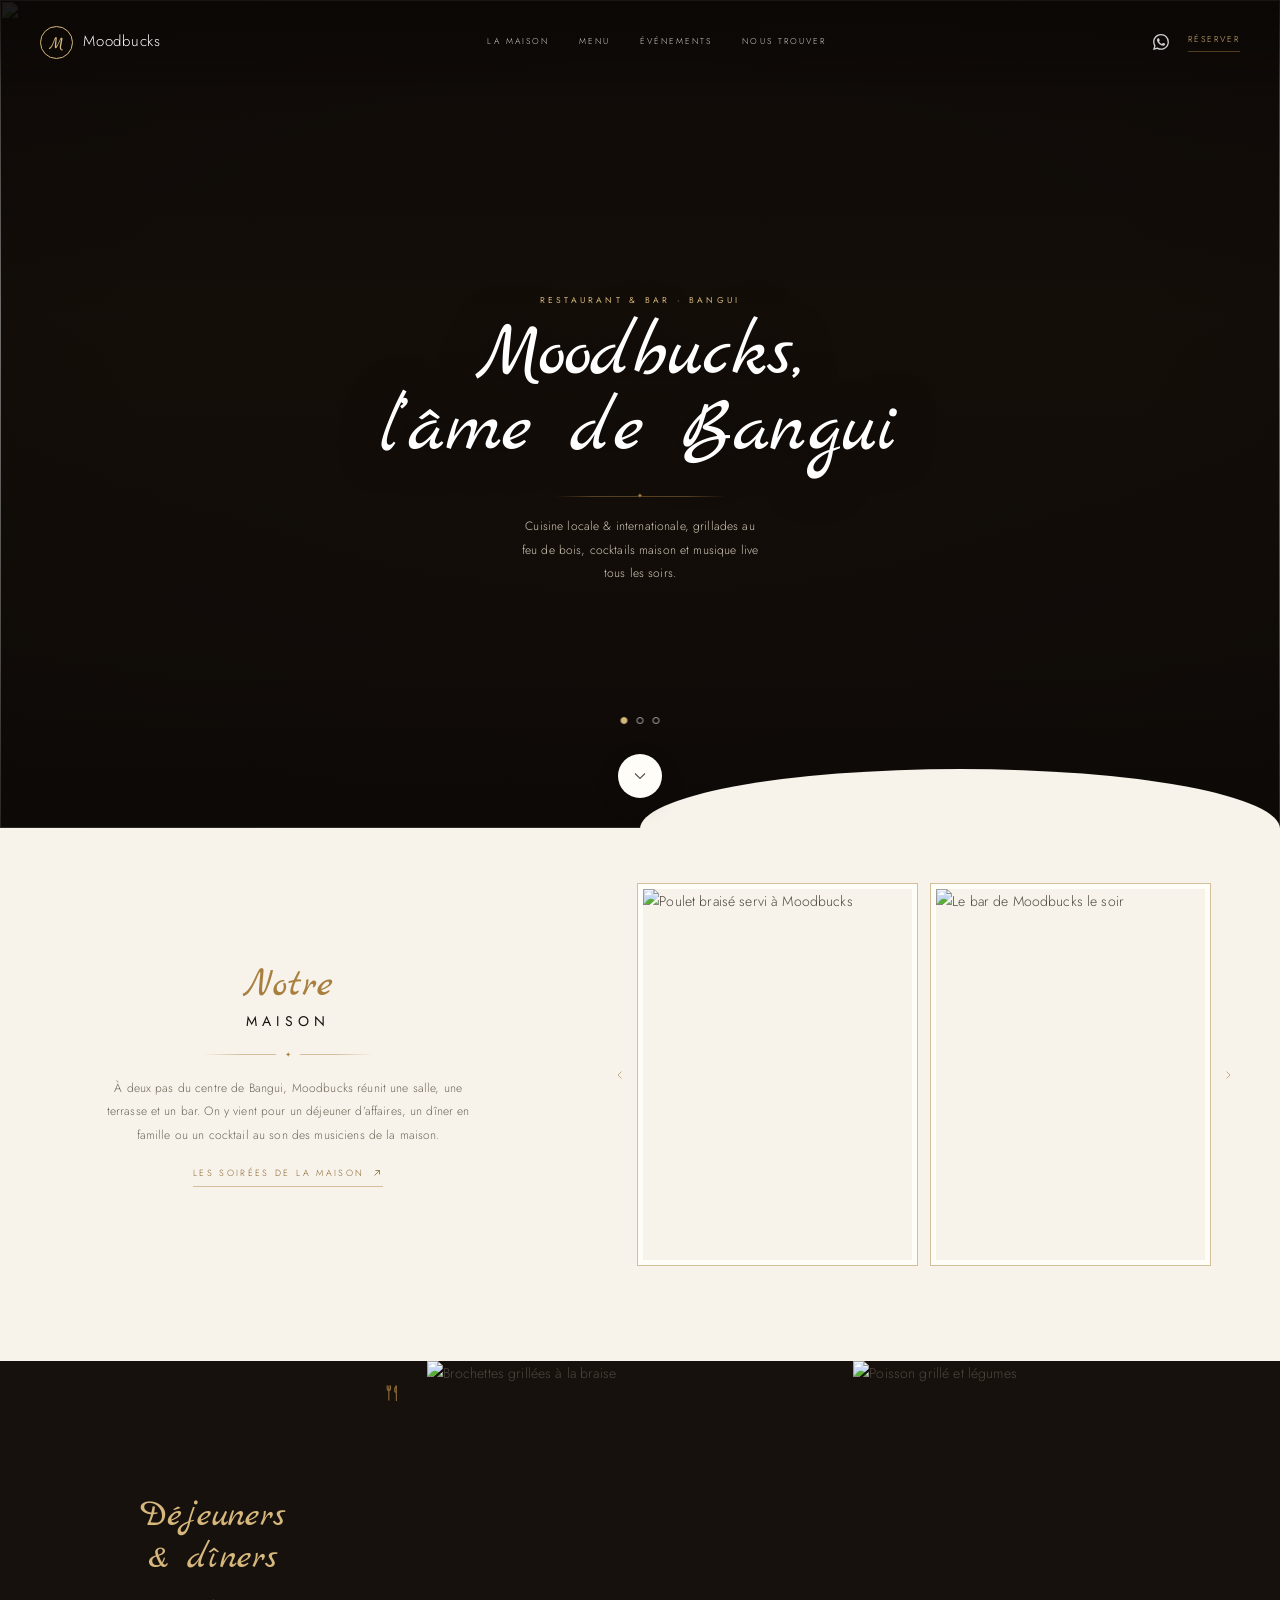
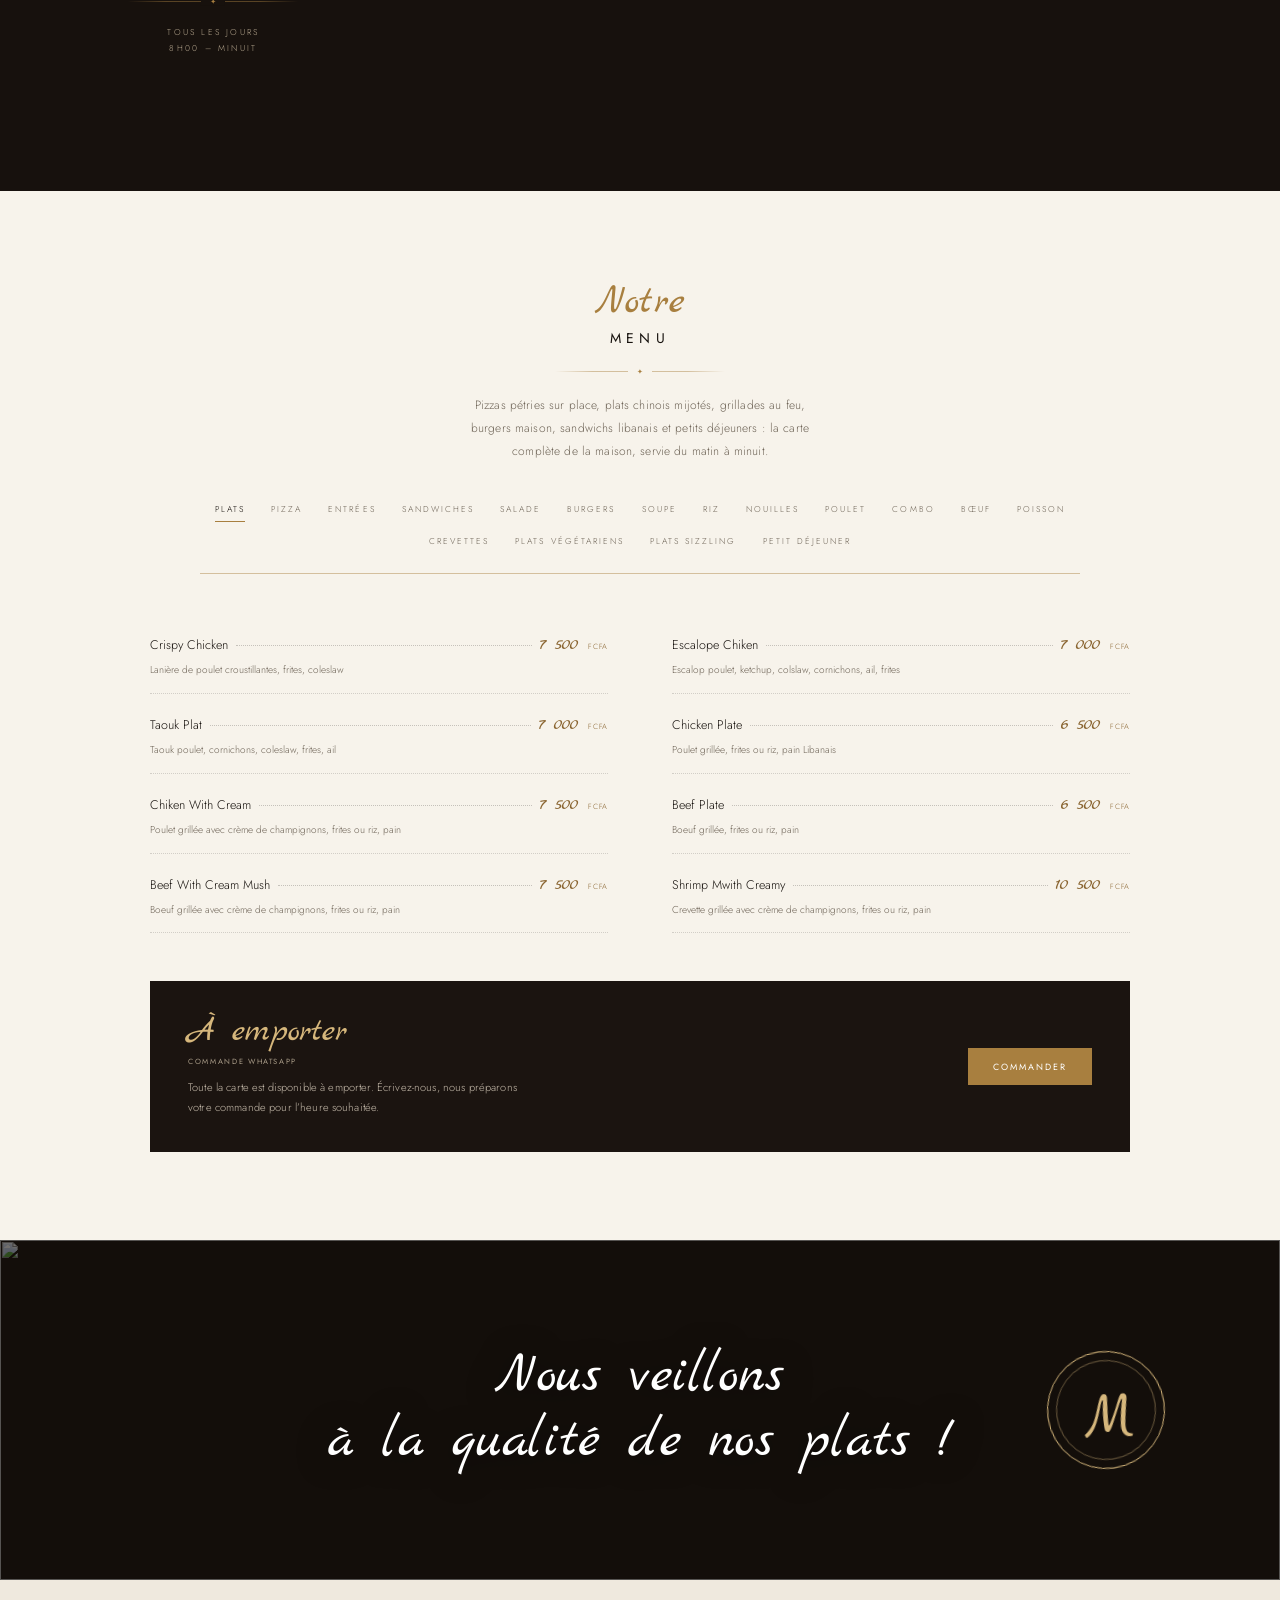
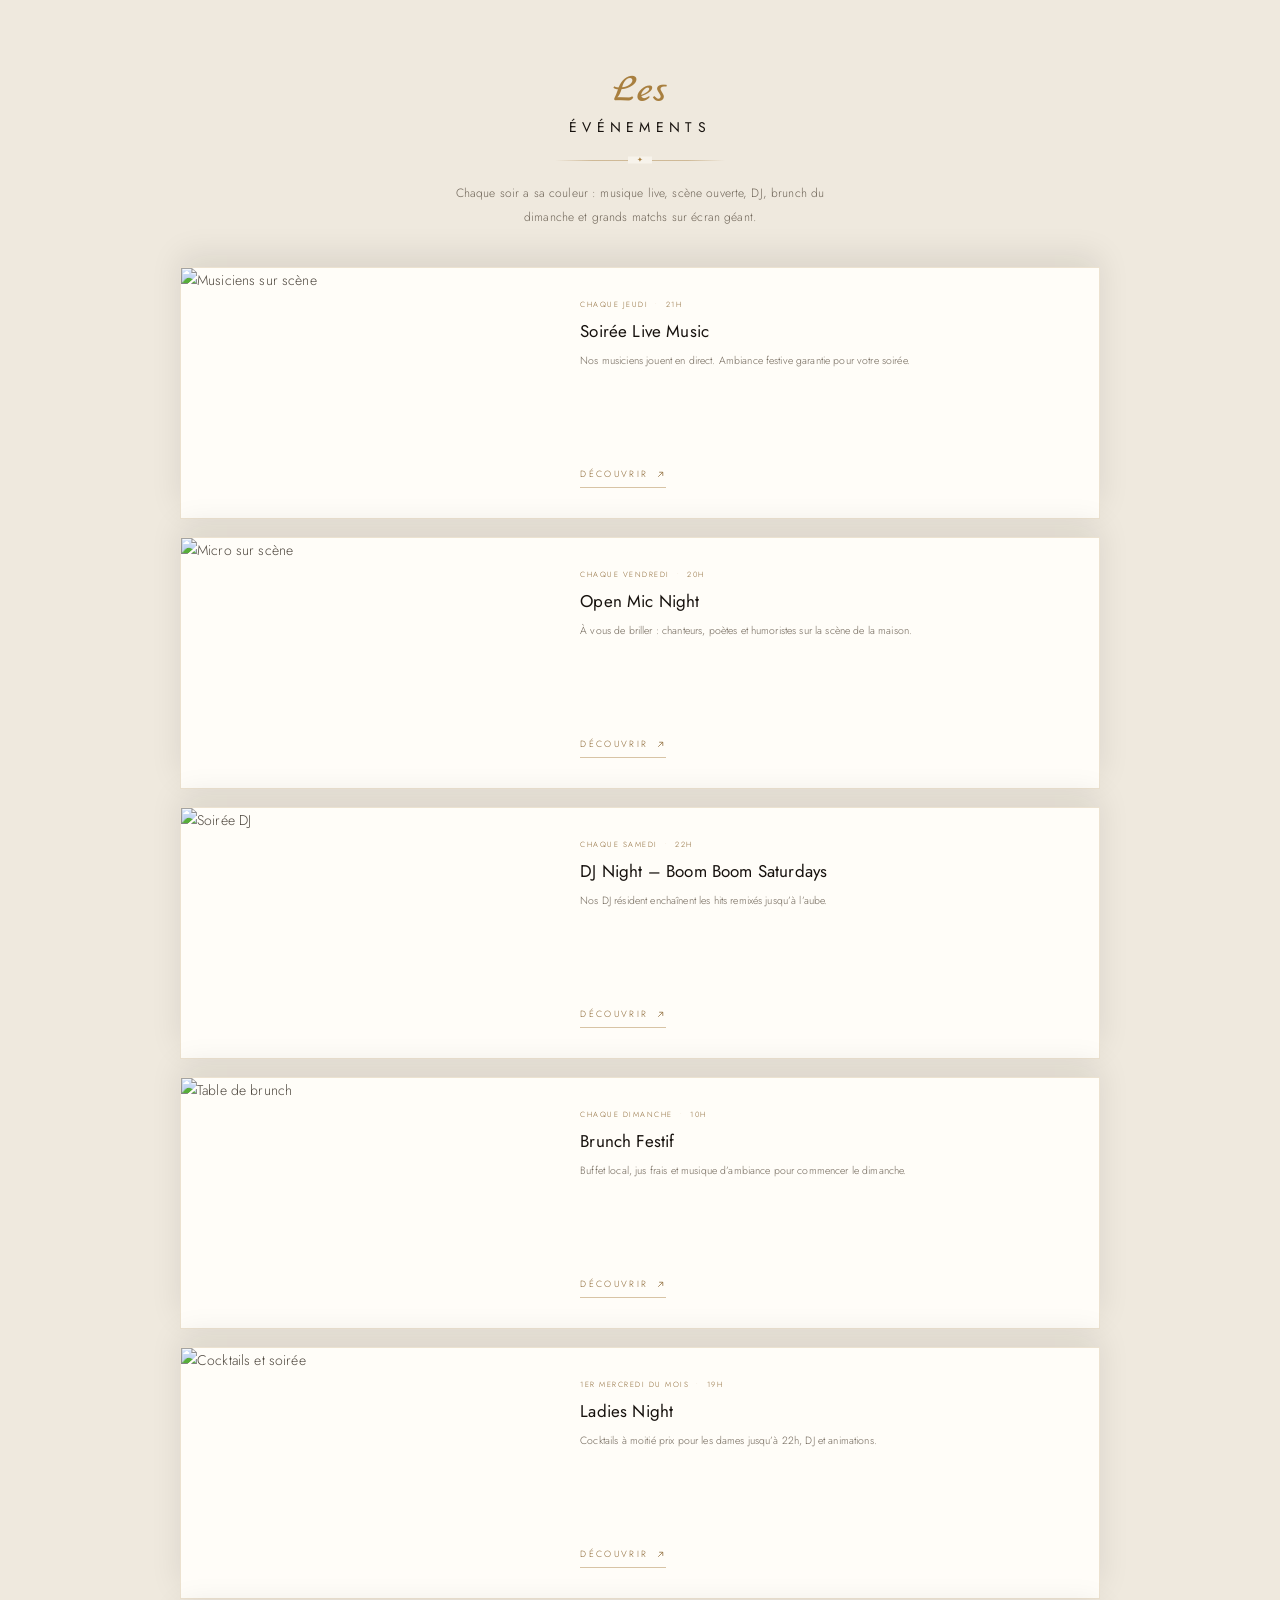
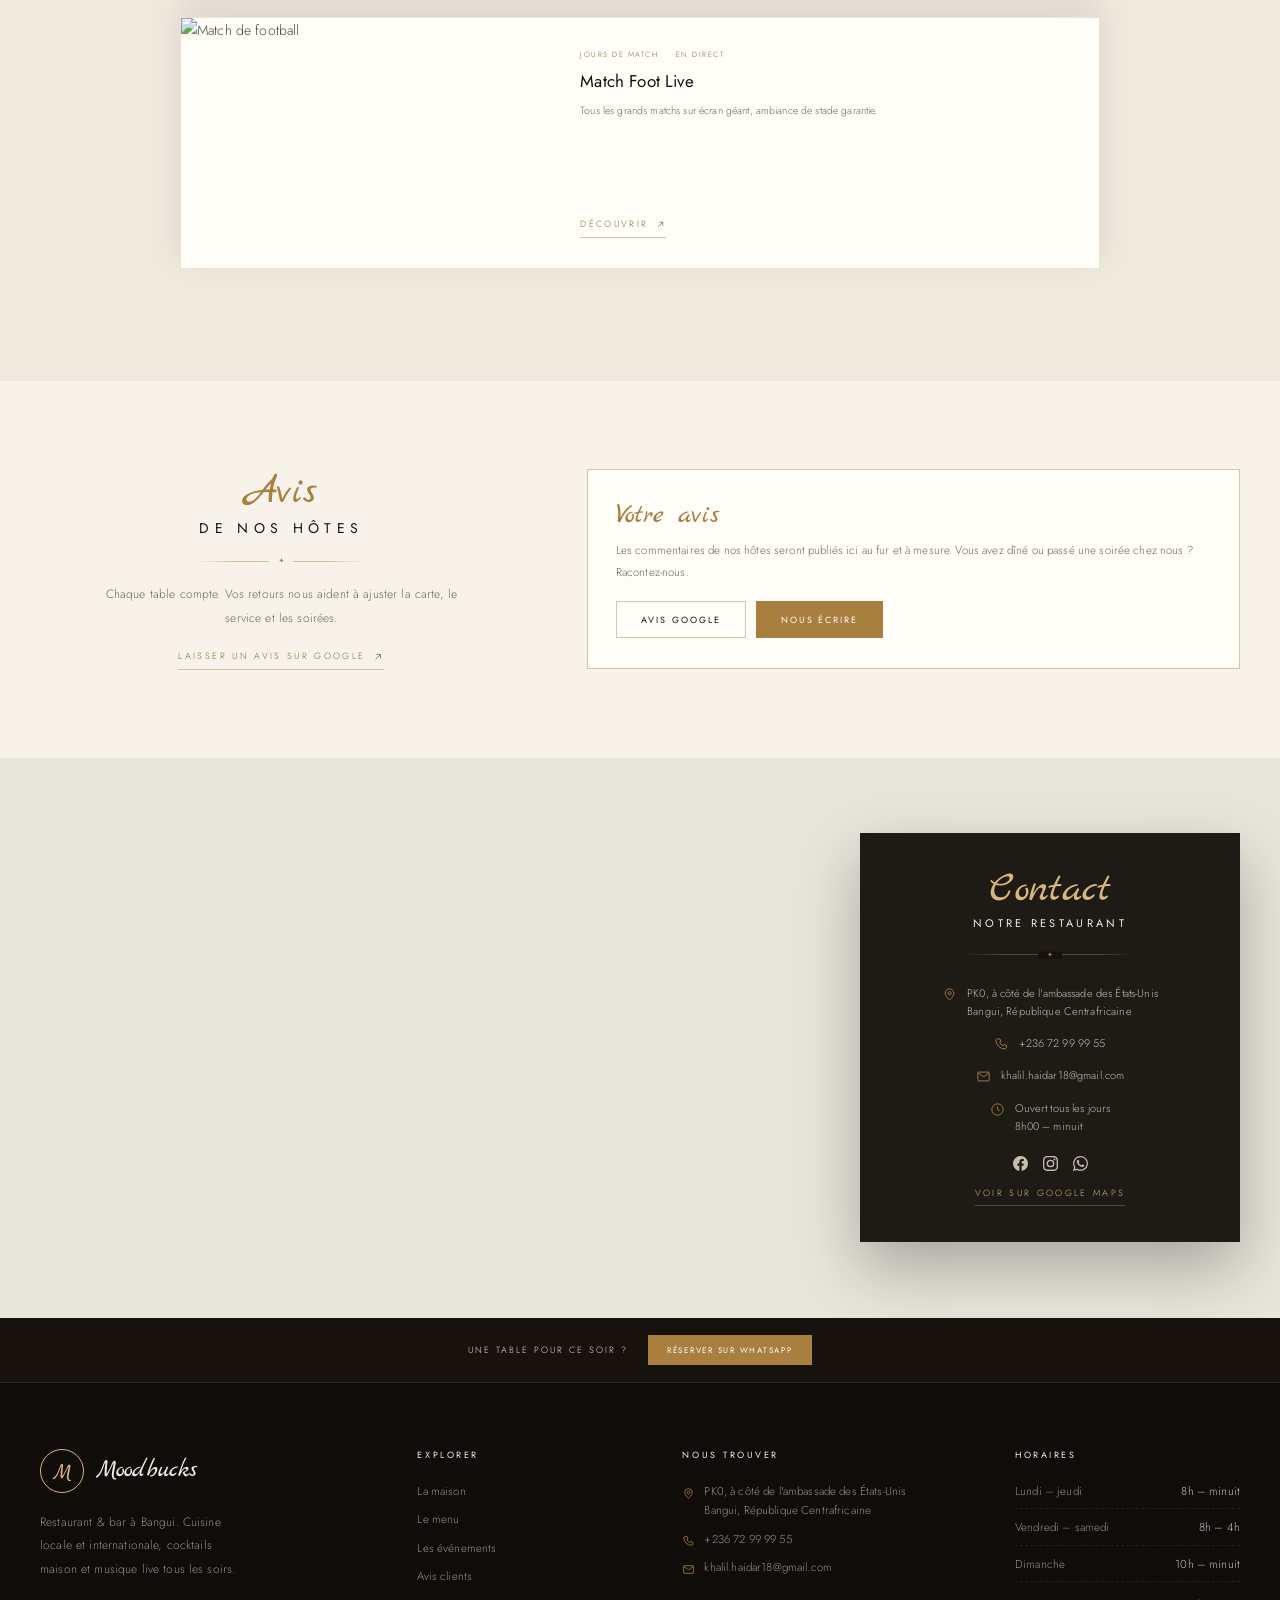
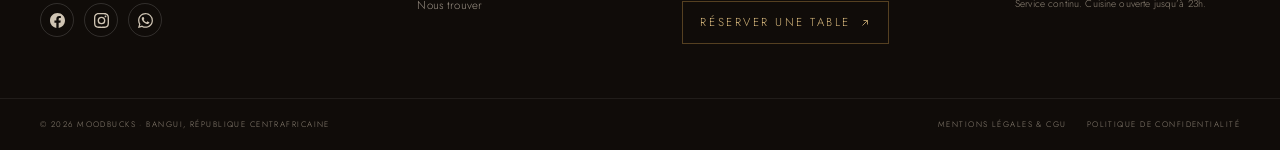
==== commit 3f5e4880: "feat(ui): icônes sociales officielles, écran de chargement et avis clients Remplace les glyphes appr" ====
--- a/index.html
+++ b/index.html
@@ -14,6 +14,17 @@
 
   <a class="skip-link" href="#menu">Aller au menu</a>
 
+  <!-- Écran de chargement -->
+  <div class="page-loader" id="pageLoader" role="status" aria-live="polite">
+    <div class="page-loader__inner">
+      <span class="page-loader__mark" aria-hidden="true">M</span>
+      <span class="page-loader__name">Moodbucks · Bangui</span>
+      <span class="page-loader__bar" aria-hidden="true"></span>
+      <span class="sr-only">Chargement de la carte et des événements</span>
+    </div>
+  </div>
+  <noscript><style>.page-loader { display: none; }</style></noscript>
+
   <!-- ============================================================================
        EN-TÊTE
        ========================================================================== -->
@@ -33,10 +44,7 @@
 
       <div class="header-utils">
         <a class="icon-btn" href="https://wa.me/23672999955" target="_blank" rel="noopener noreferrer" aria-label="WhatsApp">
-          <svg width="16" height="16" viewBox="0 0 24 24" fill="none" stroke="currentColor" stroke-width="1.6" aria-hidden="true">
-            <path d="M20.5 11.6a8.4 8.4 0 0 1-12.4 7.5L3.5 20.5l1.4-4.5a8.4 8.4 0 1 1 15.6-4.4Z" />
-            <path d="M8.8 8.4c.3-.6.6-.6.9-.6h.6c.2 0 .4 0 .6.5l.8 1.9c.1.2 0 .4-.1.6l-.5.6c-.1.2-.3.3-.1.6a6 6 0 0 0 2.8 2.4c.3.1.5.1.7-.1l.6-.7c.2-.2.3-.2.5-.1l1.8.9c.3.1.5.2.5.4a2 2 0 0 1-1.4 1.9c-.6.2-1.3.2-2.2-.1a11.4 11.4 0 0 1-5.6-4.9 3 3 0 0 1-.4-1.9c0-.5.2-.9.5-1.4Z" />
-          </svg>
+          <svg width="16" height="16" viewBox="0 0 24 24" fill="currentColor" aria-hidden="true"><path d="M17.472 14.382c-.297-.149-1.758-.867-2.03-.967-.273-.099-.471-.148-.67.15-.197.297-.767.966-.94 1.164-.173.199-.347.223-.644.075-.297-.15-1.255-.463-2.39-1.475-.883-.788-1.48-1.761-1.653-2.059-.173-.297-.018-.458.13-.606.134-.133.298-.347.446-.52.149-.174.198-.298.298-.497.099-.198.05-.371-.025-.52-.075-.149-.669-1.612-.916-2.207-.242-.579-.487-.5-.669-.51-.173-.008-.371-.01-.57-.01-.198 0-.52.074-.792.372-.272.297-1.04 1.016-1.04 2.479 0 1.462 1.065 2.875 1.213 3.074.149.198 2.096 3.2 5.077 4.487.709.306 1.262.489 1.694.625.712.227 1.36.195 1.872.118.571-.085 1.758-.719 2.006-1.413.248-.694.248-1.289.173-1.413-.074-.124-.272-.198-.57-.347m-5.421 7.403h-.004a9.87 9.87 0 0 1-5.031-1.378l-.361-.214-3.741.982.998-3.648-.235-.374a9.86 9.86 0 0 1-1.51-5.26c.001-5.45 4.436-9.884 9.888-9.884 2.64 0 5.122 1.03 6.988 2.898a9.825 9.825 0 0 1 2.893 6.994c-.003 5.45-4.437 9.884-9.885 9.884m8.413-18.297A11.815 11.815 0 0 0 12.05 0C5.495 0 .16 5.335.157 11.892c0 2.096.547 4.142 1.588 5.945L0 24l6.305-1.654a11.882 11.882 0 0 0 5.683 1.448h.005c6.554 0 11.89-5.335 11.893-11.893a11.821 11.821 0 0 0-3.48-8.413Z"/></svg>
         </a>
         <a class="nav-reserve" href="https://wa.me/23672999955?text=Bonjour%20Moodbucks%2C%20je%20voudrais%20r%C3%A9server%20une%20table" target="_blank" rel="noopener noreferrer">Réserver</a>
         <button class="nav-toggle" id="navToggle" type="button" aria-label="Ouvrir le menu" aria-expanded="false" aria-controls="mobileMenu">
@@ -331,6 +339,35 @@
     </section>
 
     <!-- ==========================================================================
+         AVIS CLIENTS
+         ======================================================================== -->
+    <section class="section reviews" id="avis">
+      <div class="container reviews-grid">
+        <div class="center-copy reviews-copy">
+          <span class="script">Avis</span>
+          <span class="caps">De nos hôtes</span>
+          <span class="ornament" aria-hidden="true"></span>
+          <p>Chaque table compte. Vos retours nous aident à ajuster la carte, le service et les soirées.</p>
+          <a class="gold-link" href="https://www.google.com/maps/search/Moodbucks+Bangui" target="_blank" rel="noopener noreferrer">
+            Laisser un avis sur Google
+            <svg width="12" height="12" viewBox="0 0 24 24" fill="none" stroke="currentColor" stroke-width="1.6" aria-hidden="true"><path d="M7 17 17 7M9 7h8v8" /></svg>
+          </a>
+        </div>
+
+        <div class="reviews-list" id="reviewsList" aria-live="polite">
+          <div class="reviews-empty">
+            <span class="script">Votre avis</span>
+            <p>Les commentaires de nos hôtes seront publiés ici au fur et à mesure. Vous avez dîné ou passé une soirée chez nous ? Racontez-nous.</p>
+            <div class="reviews-empty-actions">
+              <a class="btn btn-outline-dark" href="https://www.google.com/maps/search/Moodbucks+Bangui" target="_blank" rel="noopener noreferrer">Avis Google</a>
+              <a class="btn btn-gold" href="https://wa.me/23672999955?text=Bonjour%20Moodbucks%2C%20je%20souhaite%20laisser%20un%20avis" target="_blank" rel="noopener noreferrer">Nous écrire</a>
+            </div>
+          </div>
+        </div>
+      </div>
+    </section>
+
+    <!-- ==========================================================================
          CARTE / CONTACT
          ======================================================================== -->
     <section class="map-section" id="noustrouver">
@@ -374,21 +411,13 @@
 
           <div class="contact-socials">
             <a href="https://facebook.com" target="_blank" rel="noopener noreferrer" aria-label="Facebook">
-              <svg width="15" height="15" viewBox="0 0 24 24" fill="currentColor" aria-hidden="true">
-                <path d="M14 9h3V6h-3c-2.2 0-4 1.8-4 4v2H7v3h3v7h3v-7h3l1-3h-4v-2c0-.6.4-1 1-1Z" />
-              </svg>
+              <svg width="15" height="15" viewBox="0 0 24 24" fill="currentColor" aria-hidden="true"><path d="M12 0C5.373 0 0 5.373 0 12c0 5.99 4.388 10.954 10.125 11.854v-8.385H7.078v-3.47h3.047V9.43c0-3.007 1.792-4.669 4.533-4.669 1.312 0 2.686.235 2.686.235v2.953H15.83c-1.491 0-1.956.925-1.956 1.874v2.25h3.328l-.532 3.469h-2.796v8.385C19.612 22.954 24 17.99 24 12c0-6.627-5.373-12-12-12Z"/></svg>
             </a>
             <a href="https://instagram.com" target="_blank" rel="noopener noreferrer" aria-label="Instagram">
-              <svg width="15" height="15" viewBox="0 0 24 24" fill="none" stroke="currentColor" stroke-width="1.5" aria-hidden="true">
-                <rect x="4" y="4" width="16" height="16" rx="4.5" />
-                <circle cx="12" cy="12" r="3.6" />
-                <circle cx="16.8" cy="7.2" r="1" fill="currentColor" stroke="none" />
-              </svg>
+              <svg width="15" height="15" viewBox="0 0 24 24" fill="currentColor" aria-hidden="true"><path d="M12 0C8.74 0 8.333.015 7.053.072 5.775.132 4.905.333 4.14.63c-.789.306-1.459.717-2.126 1.384S.935 3.35.63 4.14C.333 4.905.131 5.775.072 7.053.012 8.333 0 8.74 0 12s.015 3.667.072 4.947c.06 1.277.261 2.148.558 2.913.306.788.717 1.459 1.384 2.126.667.666 1.336 1.079 2.126 1.384.766.296 1.636.499 2.913.558C8.333 23.988 8.74 24 12 24s3.667-.015 4.947-.072c1.277-.06 2.148-.262 2.913-.558.788-.306 1.459-.718 2.126-1.384.666-.667 1.079-1.335 1.384-2.126.296-.765.499-1.636.558-2.913.06-1.28.072-1.687.072-4.947s-.015-3.667-.072-4.947c-.06-1.277-.262-2.149-.558-2.913-.306-.789-.718-1.459-1.384-2.126C21.319 1.347 20.651.935 19.86.63c-.765-.297-1.636-.499-2.913-.558C15.667.012 15.26 0 12 0zm0 2.16c3.203 0 3.585.016 4.85.071 1.17.055 1.805.249 2.227.415.562.217.96.477 1.382.896.419.42.679.819.896 1.381.164.422.36 1.057.413 2.227.057 1.266.07 1.646.07 4.85s-.015 3.585-.074 4.85c-.061 1.17-.256 1.805-.421 2.227-.224.562-.479.96-.899 1.382-.419.419-.824.679-1.38.896-.42.164-1.065.36-2.235.413-1.274.057-1.649.07-4.859.07-3.211 0-3.586-.015-4.859-.074-1.171-.061-1.816-.256-2.236-.421-.569-.224-.96-.479-1.379-.899-.421-.419-.69-.824-.9-1.38-.165-.42-.359-1.065-.42-2.235-.045-1.26-.061-1.649-.061-4.844 0-3.196.016-3.586.061-4.861.061-1.17.255-1.814.42-2.234.21-.57.479-.96.9-1.381.419-.419.81-.689 1.379-.898.42-.166 1.051-.361 2.221-.421 1.275-.045 1.65-.06 4.859-.06l.045.03zm0 3.678a6.162 6.162 0 1 0 0 12.324 6.162 6.162 0 1 0 0-12.324zM12 16c-2.21 0-4-1.79-4-4s1.79-4 4-4 4 1.79 4 4-1.79 4-4 4zm7.846-10.405a1.441 1.441 0 0 1-2.88 0 1.44 1.44 0 0 1 2.88 0z"/></svg>
             </a>
             <a href="https://wa.me/23672999955" target="_blank" rel="noopener noreferrer" aria-label="WhatsApp">
-              <svg width="15" height="15" viewBox="0 0 24 24" fill="none" stroke="currentColor" stroke-width="1.5" aria-hidden="true">
-                <path d="M20.5 11.6a8.4 8.4 0 0 1-12.4 7.5L3.5 20.5l1.4-4.5a8.4 8.4 0 1 1 15.6-4.4Z" />
-              </svg>
+              <svg width="15" height="15" viewBox="0 0 24 24" fill="currentColor" aria-hidden="true"><path d="M17.472 14.382c-.297-.149-1.758-.867-2.03-.967-.273-.099-.471-.148-.67.15-.197.297-.767.966-.94 1.164-.173.199-.347.223-.644.075-.297-.15-1.255-.463-2.39-1.475-.883-.788-1.48-1.761-1.653-2.059-.173-.297-.018-.458.13-.606.134-.133.298-.347.446-.52.149-.174.198-.298.298-.497.099-.198.05-.371-.025-.52-.075-.149-.669-1.612-.916-2.207-.242-.579-.487-.5-.669-.51-.173-.008-.371-.01-.57-.01-.198 0-.52.074-.792.372-.272.297-1.04 1.016-1.04 2.479 0 1.462 1.065 2.875 1.213 3.074.149.198 2.096 3.2 5.077 4.487.709.306 1.262.489 1.694.625.712.227 1.36.195 1.872.118.571-.085 1.758-.719 2.006-1.413.248-.694.248-1.289.173-1.413-.074-.124-.272-.198-.57-.347m-5.421 7.403h-.004a9.87 9.87 0 0 1-5.031-1.378l-.361-.214-3.741.982.998-3.648-.235-.374a9.86 9.86 0 0 1-1.51-5.26c.001-5.45 4.436-9.884 9.888-9.884 2.64 0 5.122 1.03 6.988 2.898a9.825 9.825 0 0 1 2.893 6.994c-.003 5.45-4.437 9.884-9.885 9.884m8.413-18.297A11.815 11.815 0 0 0 12.05 0C5.495 0 .16 5.335.157 11.892c0 2.096.547 4.142 1.588 5.945L0 24l6.305-1.654a11.882 11.882 0 0 0 5.683 1.448h.005c6.554 0 11.89-5.335 11.893-11.893a11.821 11.821 0 0 0-3.48-8.413Z"/></svg>
             </a>
           </div>
 
@@ -419,21 +448,13 @@
         <p class="footer-tagline">Restaurant &amp; bar à Bangui. Cuisine locale et internationale, cocktails maison et musique live tous les soirs.</p>
         <div class="footer-socials">
           <a href="https://facebook.com" target="_blank" rel="noopener noreferrer" aria-label="Facebook">
-            <svg width="15" height="15" viewBox="0 0 24 24" fill="currentColor" aria-hidden="true">
-              <path d="M14 9h3V6h-3c-2.2 0-4 1.8-4 4v2H7v3h3v7h3v-7h3l1-3h-4v-2c0-.6.4-1 1-1Z" />
-            </svg>
+            <svg width="15" height="15" viewBox="0 0 24 24" fill="currentColor" aria-hidden="true"><path d="M12 0C5.373 0 0 5.373 0 12c0 5.99 4.388 10.954 10.125 11.854v-8.385H7.078v-3.47h3.047V9.43c0-3.007 1.792-4.669 4.533-4.669 1.312 0 2.686.235 2.686.235v2.953H15.83c-1.491 0-1.956.925-1.956 1.874v2.25h3.328l-.532 3.469h-2.796v8.385C19.612 22.954 24 17.99 24 12c0-6.627-5.373-12-12-12Z"/></svg>
           </a>
           <a href="https://instagram.com" target="_blank" rel="noopener noreferrer" aria-label="Instagram">
-            <svg width="15" height="15" viewBox="0 0 24 24" fill="none" stroke="currentColor" stroke-width="1.5" aria-hidden="true">
-              <rect x="4" y="4" width="16" height="16" rx="4.5" />
-              <circle cx="12" cy="12" r="3.6" />
-              <circle cx="16.8" cy="7.2" r="1" fill="currentColor" stroke="none" />
-            </svg>
+            <svg width="15" height="15" viewBox="0 0 24 24" fill="currentColor" aria-hidden="true"><path d="M12 0C8.74 0 8.333.015 7.053.072 5.775.132 4.905.333 4.14.63c-.789.306-1.459.717-2.126 1.384S.935 3.35.63 4.14C.333 4.905.131 5.775.072 7.053.012 8.333 0 8.74 0 12s.015 3.667.072 4.947c.06 1.277.261 2.148.558 2.913.306.788.717 1.459 1.384 2.126.667.666 1.336 1.079 2.126 1.384.766.296 1.636.499 2.913.558C8.333 23.988 8.74 24 12 24s3.667-.015 4.947-.072c1.277-.06 2.148-.262 2.913-.558.788-.306 1.459-.718 2.126-1.384.666-.667 1.079-1.335 1.384-2.126.296-.765.499-1.636.558-2.913.06-1.28.072-1.687.072-4.947s-.015-3.667-.072-4.947c-.06-1.277-.262-2.149-.558-2.913-.306-.789-.718-1.459-1.384-2.126C21.319 1.347 20.651.935 19.86.63c-.765-.297-1.636-.499-2.913-.558C15.667.012 15.26 0 12 0zm0 2.16c3.203 0 3.585.016 4.85.071 1.17.055 1.805.249 2.227.415.562.217.96.477 1.382.896.419.42.679.819.896 1.381.164.422.36 1.057.413 2.227.057 1.266.07 1.646.07 4.85s-.015 3.585-.074 4.85c-.061 1.17-.256 1.805-.421 2.227-.224.562-.479.96-.899 1.382-.419.419-.824.679-1.38.896-.42.164-1.065.36-2.235.413-1.274.057-1.649.07-4.859.07-3.211 0-3.586-.015-4.859-.074-1.171-.061-1.816-.256-2.236-.421-.569-.224-.96-.479-1.379-.899-.421-.419-.69-.824-.9-1.38-.165-.42-.359-1.065-.42-2.235-.045-1.26-.061-1.649-.061-4.844 0-3.196.016-3.586.061-4.861.061-1.17.255-1.814.42-2.234.21-.57.479-.96.9-1.381.419-.419.81-.689 1.379-.898.42-.166 1.051-.361 2.221-.421 1.275-.045 1.65-.06 4.859-.06l.045.03zm0 3.678a6.162 6.162 0 1 0 0 12.324 6.162 6.162 0 1 0 0-12.324zM12 16c-2.21 0-4-1.79-4-4s1.79-4 4-4 4 1.79 4 4-1.79 4-4 4zm7.846-10.405a1.441 1.441 0 0 1-2.88 0 1.44 1.44 0 0 1 2.88 0z"/></svg>
           </a>
           <a href="https://wa.me/23672999955" target="_blank" rel="noopener noreferrer" aria-label="WhatsApp">
-            <svg width="15" height="15" viewBox="0 0 24 24" fill="none" stroke="currentColor" stroke-width="1.5" aria-hidden="true">
-              <path d="M20.5 11.6a8.4 8.4 0 0 1-12.4 7.5L3.5 20.5l1.4-4.5a8.4 8.4 0 1 1 15.6-4.4Z" />
-            </svg>
+            <svg width="15" height="15" viewBox="0 0 24 24" fill="currentColor" aria-hidden="true"><path d="M17.472 14.382c-.297-.149-1.758-.867-2.03-.967-.273-.099-.471-.148-.67.15-.197.297-.767.966-.94 1.164-.173.199-.347.223-.644.075-.297-.15-1.255-.463-2.39-1.475-.883-.788-1.48-1.761-1.653-2.059-.173-.297-.018-.458.13-.606.134-.133.298-.347.446-.52.149-.174.198-.298.298-.497.099-.198.05-.371-.025-.52-.075-.149-.669-1.612-.916-2.207-.242-.579-.487-.5-.669-.51-.173-.008-.371-.01-.57-.01-.198 0-.52.074-.792.372-.272.297-1.04 1.016-1.04 2.479 0 1.462 1.065 2.875 1.213 3.074.149.198 2.096 3.2 5.077 4.487.709.306 1.262.489 1.694.625.712.227 1.36.195 1.872.118.571-.085 1.758-.719 2.006-1.413.248-.694.248-1.289.173-1.413-.074-.124-.272-.198-.57-.347m-5.421 7.403h-.004a9.87 9.87 0 0 1-5.031-1.378l-.361-.214-3.741.982.998-3.648-.235-.374a9.86 9.86 0 0 1-1.51-5.26c.001-5.45 4.436-9.884 9.888-9.884 2.64 0 5.122 1.03 6.988 2.898a9.825 9.825 0 0 1 2.893 6.994c-.003 5.45-4.437 9.884-9.885 9.884m8.413-18.297A11.815 11.815 0 0 0 12.05 0C5.495 0 .16 5.335.157 11.892c0 2.096.547 4.142 1.588 5.945L0 24l6.305-1.654a11.882 11.882 0 0 0 5.683 1.448h.005c6.554 0 11.89-5.335 11.893-11.893a11.821 11.821 0 0 0-3.48-8.413Z"/></svg>
           </a>
         </div>
       </div>
@@ -443,6 +464,7 @@
         <a href="#maison">La maison</a>
         <a href="#menu">Le menu</a>
         <a href="#evenements">Les événements</a>
+        <a href="#avis">Avis clients</a>
         <a href="#noustrouver">Nous trouver</a>
       </nav>
 
@@ -552,6 +574,7 @@
   <script src="js/tabs.js"></script>
   <script src="js/menuRender.js"></script>
   <script src="js/ui.js"></script>
+  <script src="js/reviews.js"></script>
   <!-- dataLoader doit être chargé en dernier : il orchestre tous les autres -->
   <script src="js/dataLoader.js"></script>
 </body>
--- a/style.css
+++ b/style.css
@@ -2176,3 +2176,334 @@
     gap: 6px 16px;
   }
 }
+
+/* ---------- écran de chargement ---------- */
+
+.sr-only {
+  position: absolute;
+  width: 1px;
+  height: 1px;
+  margin: -1px;
+  padding: 0;
+  overflow: hidden;
+  border: 0;
+  clip-path: inset(50%);
+  white-space: nowrap;
+}
+
+.page-loader {
+  position: fixed;
+  inset: 0;
+  z-index: 500;
+  display: grid;
+  place-items: center;
+  background: var(--cream);
+  transition: opacity 0.5s ease, visibility 0.5s ease;
+}
+
+.page-loader.is-hidden {
+  opacity: 0;
+  visibility: hidden;
+  pointer-events: none;
+}
+
+.page-loader__inner {
+  display: grid;
+  justify-items: center;
+  gap: 16px;
+  text-align: center;
+}
+
+.page-loader__mark {
+  position: relative;
+  display: grid;
+  width: 74px;
+  height: 74px;
+  place-items: center;
+  border: 1px solid var(--gold-line);
+  border-radius: 50%;
+  padding-top: 8px;
+  color: var(--gold);
+  font-family: var(--font-script);
+  font-size: 32px;
+  line-height: 1;
+  animation: loader-breathe 2.6s ease-in-out infinite;
+}
+
+.page-loader__mark::after {
+  content: "";
+  position: absolute;
+  inset: -8px;
+  border: 1px solid transparent;
+  border-top-color: var(--gold);
+  border-right-color: rgba(168, 127, 63, 0.28);
+  border-radius: 50%;
+  animation: loader-spin 1.2s linear infinite;
+}
+
+.page-loader__name {
+  color: var(--muted);
+  font-size: 9px;
+  letter-spacing: 0.32em;
+  text-transform: uppercase;
+}
+
+.page-loader__bar {
+  position: relative;
+  width: 118px;
+  height: 1px;
+  overflow: hidden;
+  background: var(--gold-line);
+}
+
+.page-loader__bar::after {
+  content: "";
+  position: absolute;
+  inset: 0 auto 0 0;
+  width: 42%;
+  background: var(--gold);
+  animation: loader-sweep 1.5s ease-in-out infinite;
+}
+
+@keyframes loader-spin {
+  to {
+    transform: rotate(360deg);
+  }
+}
+
+@keyframes loader-breathe {
+  0%,
+  100% {
+    opacity: 0.92;
+  }
+
+  50% {
+    opacity: 1;
+  }
+}
+
+@keyframes loader-sweep {
+  0% {
+    transform: translateX(-110%);
+  }
+
+  100% {
+    transform: translateX(250%);
+  }
+}
+
+body.is-loading {
+  overflow: hidden;
+}
+
+/* ---------- événements empilés ---------- */
+
+.events-grid {
+  display: flex;
+  flex-direction: column;
+  align-items: stretch;
+  gap: 18px;
+  max-width: 920px;
+  margin: 38px auto 0;
+  padding-bottom: 24px;
+}
+
+.event-card {
+  position: sticky;
+  flex-direction: row;
+  box-shadow: 0 -12px 30px rgba(23, 18, 14, 0.09);
+}
+
+.event-card:hover {
+  transform: none;
+}
+
+.event-card-media {
+  flex: 0 0 40%;
+  aspect-ratio: auto;
+  min-height: 250px;
+}
+
+.event-card-media img {
+  height: 100%;
+}
+
+.event-card-body {
+  justify-content: center;
+  padding: 30px 32px;
+}
+
+.event-card h3 {
+  font-size: 17px;
+}
+
+.events-grid .event-card:nth-child(1) {
+  top: 96px;
+}
+
+.events-grid .event-card:nth-child(2) {
+  top: 104px;
+}
+
+.events-grid .event-card:nth-child(3) {
+  top: 112px;
+}
+
+.events-grid .event-card:nth-child(4) {
+  top: 120px;
+}
+
+.events-grid .event-card:nth-child(5) {
+  top: 128px;
+}
+
+.events-grid .event-card:nth-child(6) {
+  top: 136px;
+}
+
+/* ---------- avis clients ---------- */
+
+.reviews {
+  background: var(--cream);
+}
+
+.reviews-grid {
+  display: grid;
+  grid-template-columns: 0.85fr 1.15fr;
+  gap: 64px;
+  align-items: center;
+}
+
+.reviews-copy {
+  max-width: 380px;
+}
+
+.reviews-list {
+  display: flex;
+  flex-direction: column;
+  gap: 16px;
+}
+
+.review {
+  position: relative;
+  padding: 26px 28px 24px;
+  border: 1px solid var(--gold-line);
+  background: var(--white);
+}
+
+.review::before {
+  content: "\201C";
+  position: absolute;
+  top: 2px;
+  left: 16px;
+  color: rgba(168, 127, 63, 0.32);
+  font-family: Georgia, "Times New Roman", serif;
+  font-size: 46px;
+  line-height: 1;
+}
+
+.review-rating {
+  color: var(--gold-deep);
+  font-size: 11px;
+  letter-spacing: 0.22em;
+}
+
+.review-text {
+  margin-top: 8px;
+  color: #5e564b;
+  font-size: 12px;
+  line-height: 1.95;
+}
+
+.review-author {
+  display: flex;
+  flex-wrap: wrap;
+  align-items: baseline;
+  gap: 10px;
+  margin-top: 14px;
+  color: var(--ink);
+  font-size: 9px;
+  letter-spacing: 0.22em;
+  text-transform: uppercase;
+}
+
+.review-meta {
+  color: var(--muted);
+  font-size: 8px;
+  letter-spacing: 0.16em;
+}
+
+.reviews-empty {
+  padding: 30px 28px;
+  border: 1px solid var(--gold-line);
+  background: var(--white);
+}
+
+.reviews-empty .script {
+  font-size: 28px;
+}
+
+.reviews-empty p {
+  margin-top: 6px;
+  color: var(--muted);
+  font-size: 11.5px;
+  line-height: 1.95;
+}
+
+.reviews-empty-actions {
+  display: flex;
+  flex-wrap: wrap;
+  gap: 10px;
+  margin-top: 18px;
+}
+
+@media (max-width: 940px) {
+  .reviews-grid {
+    grid-template-columns: 1fr;
+    gap: 34px;
+  }
+
+  .reviews-copy {
+    max-width: 440px;
+  }
+}
+
+@media (max-width: 760px) {
+  .event-card {
+    flex-direction: column;
+  }
+
+  .event-card-media {
+    flex: none;
+    aspect-ratio: 16 / 9;
+    min-height: 0;
+  }
+
+  .event-card-body {
+    padding: 22px 20px 24px;
+  }
+
+  .events-grid .event-card:nth-child(1) {
+    top: 76px;
+  }
+
+  .events-grid .event-card:nth-child(2) {
+    top: 82px;
+  }
+
+  .events-grid .event-card:nth-child(3) {
+    top: 88px;
+  }
+
+  .events-grid .event-card:nth-child(4) {
+    top: 94px;
+  }
+
+  .events-grid .event-card:nth-child(5) {
+    top: 100px;
+  }
+
+  .events-grid .event-card:nth-child(6) {
+    top: 106px;
+  }
+}
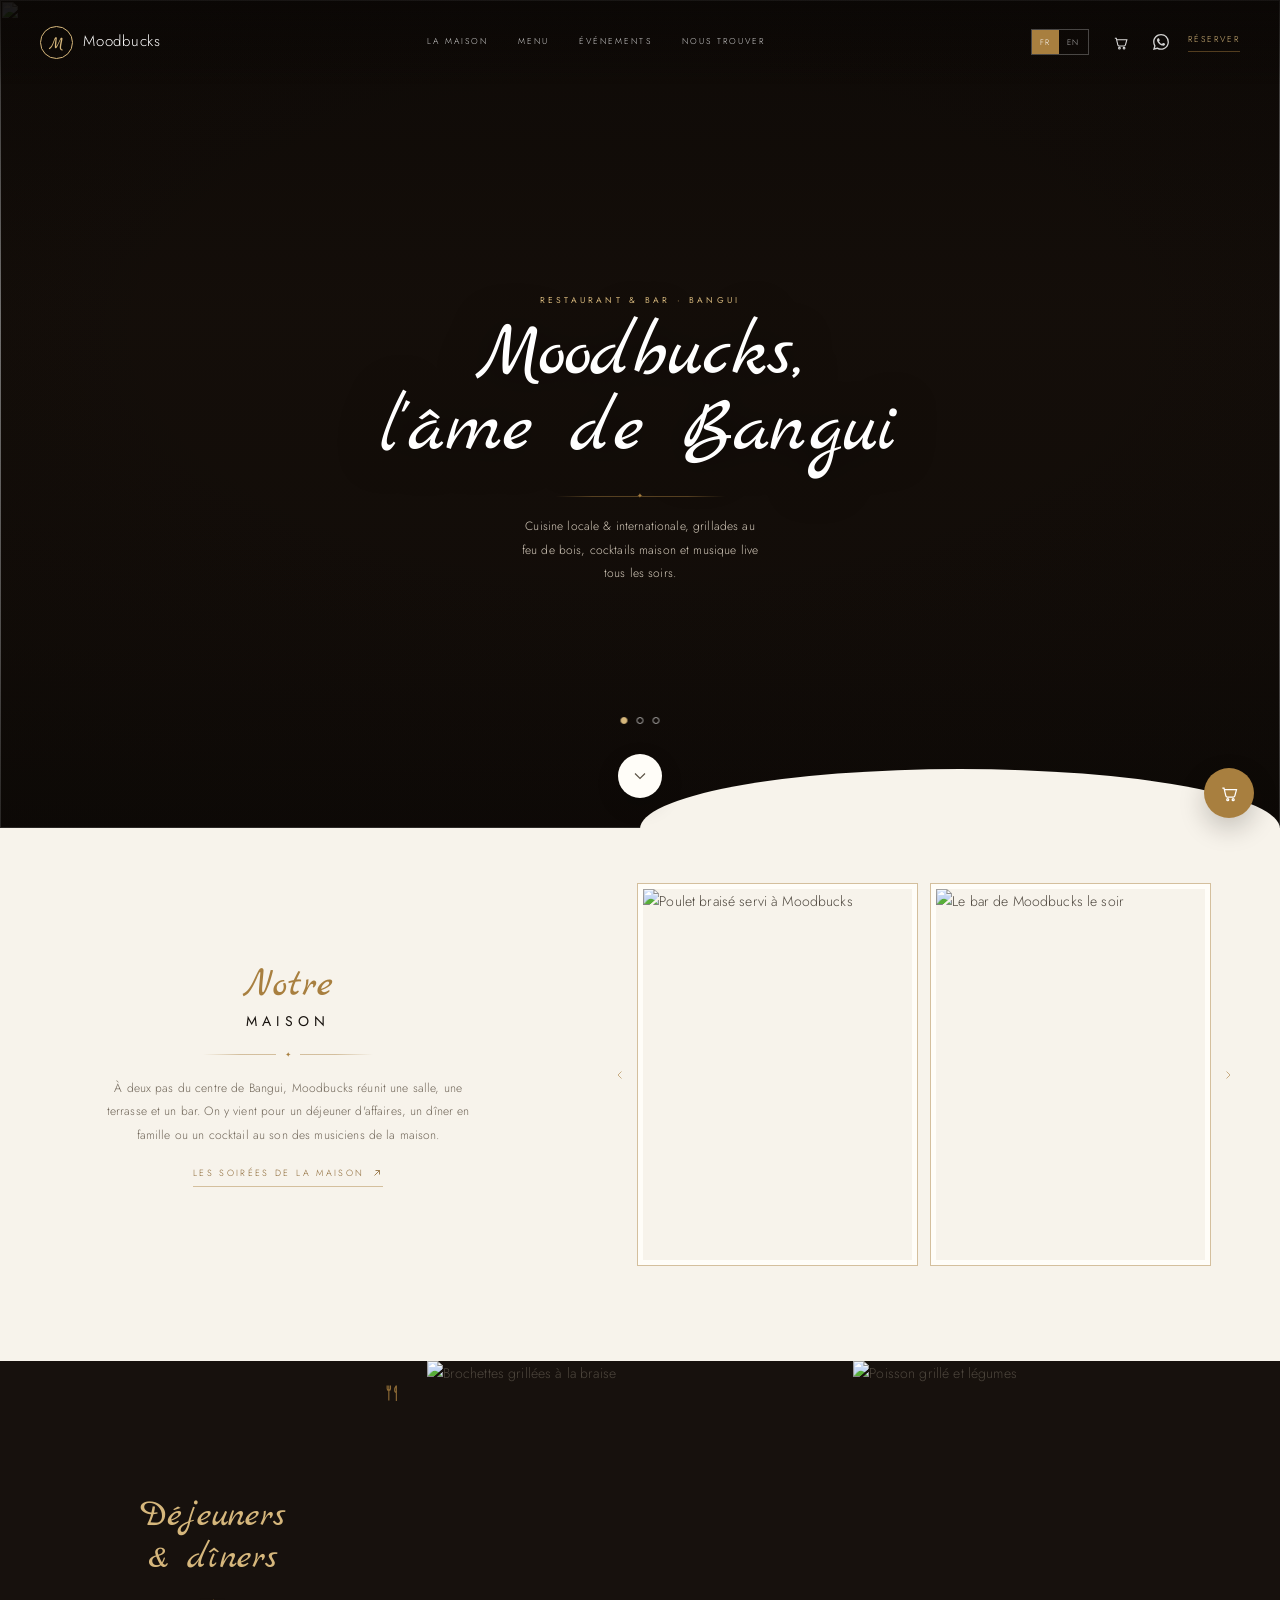
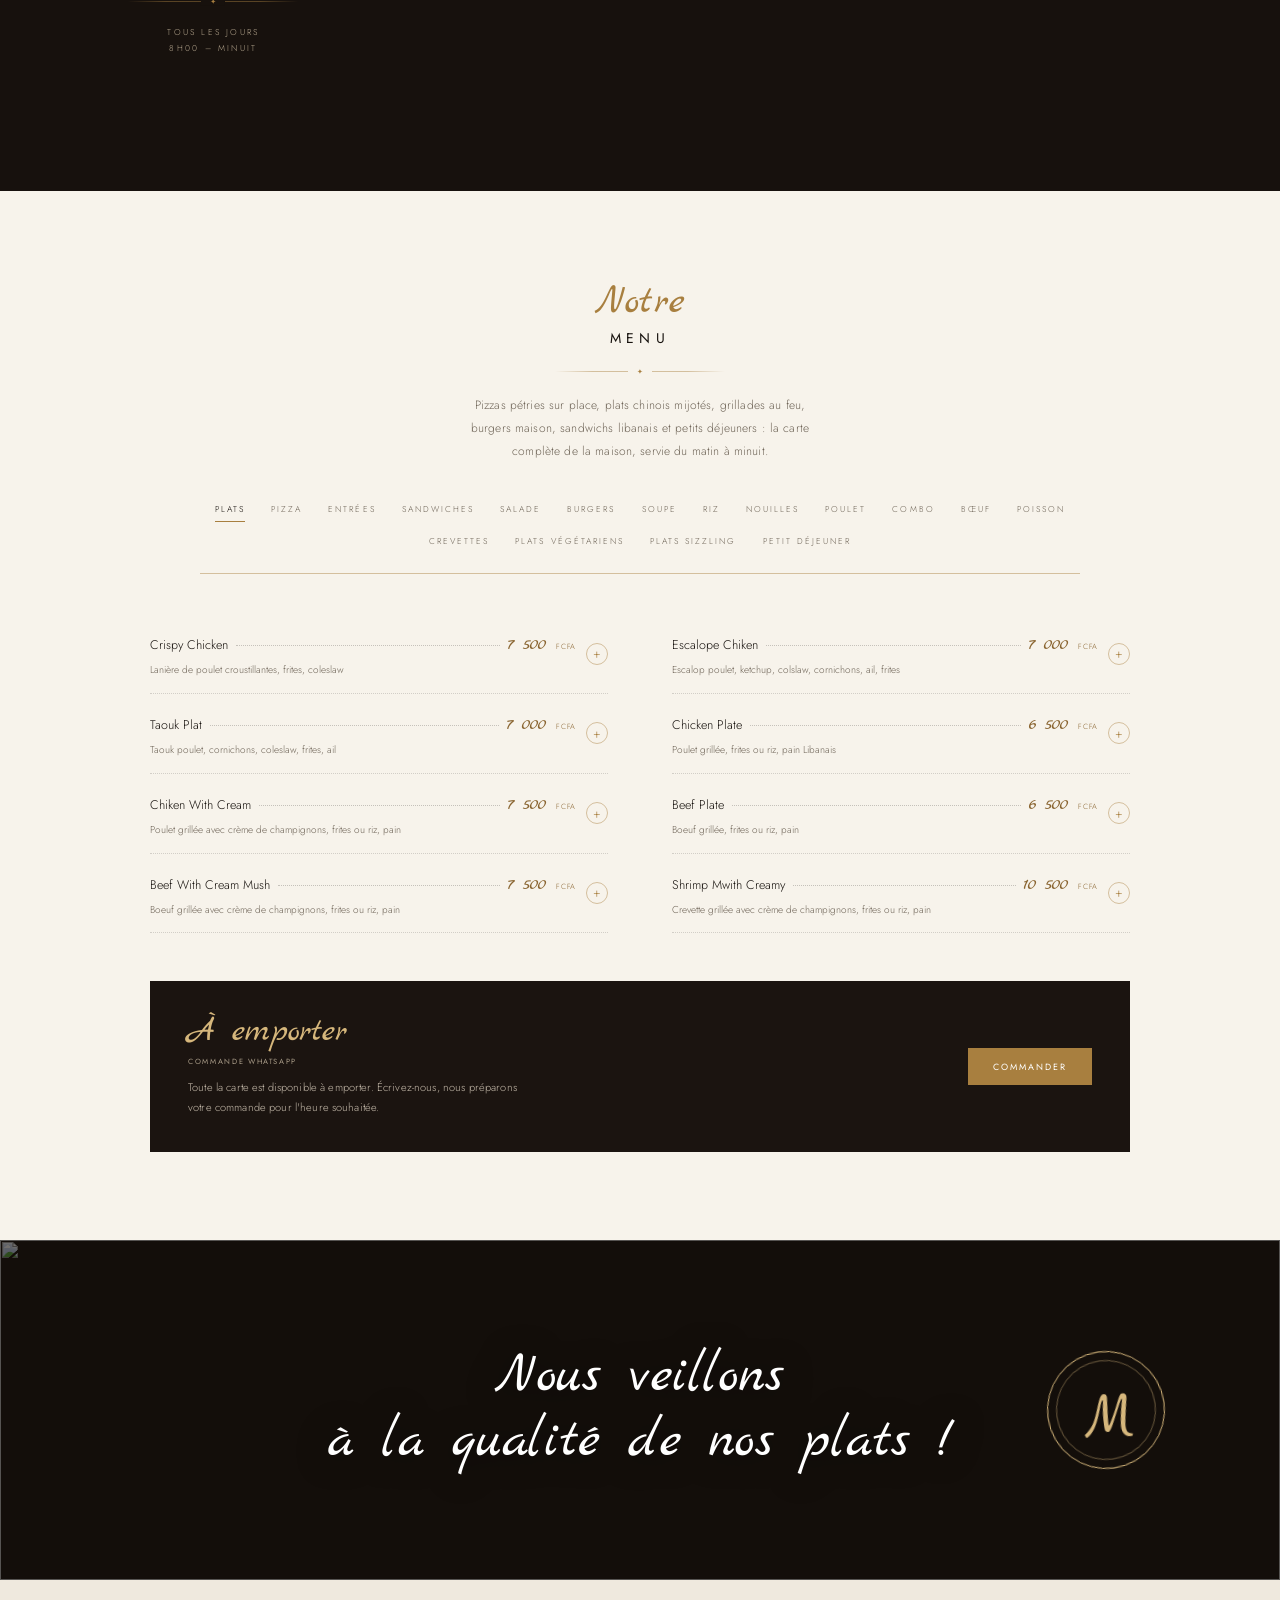
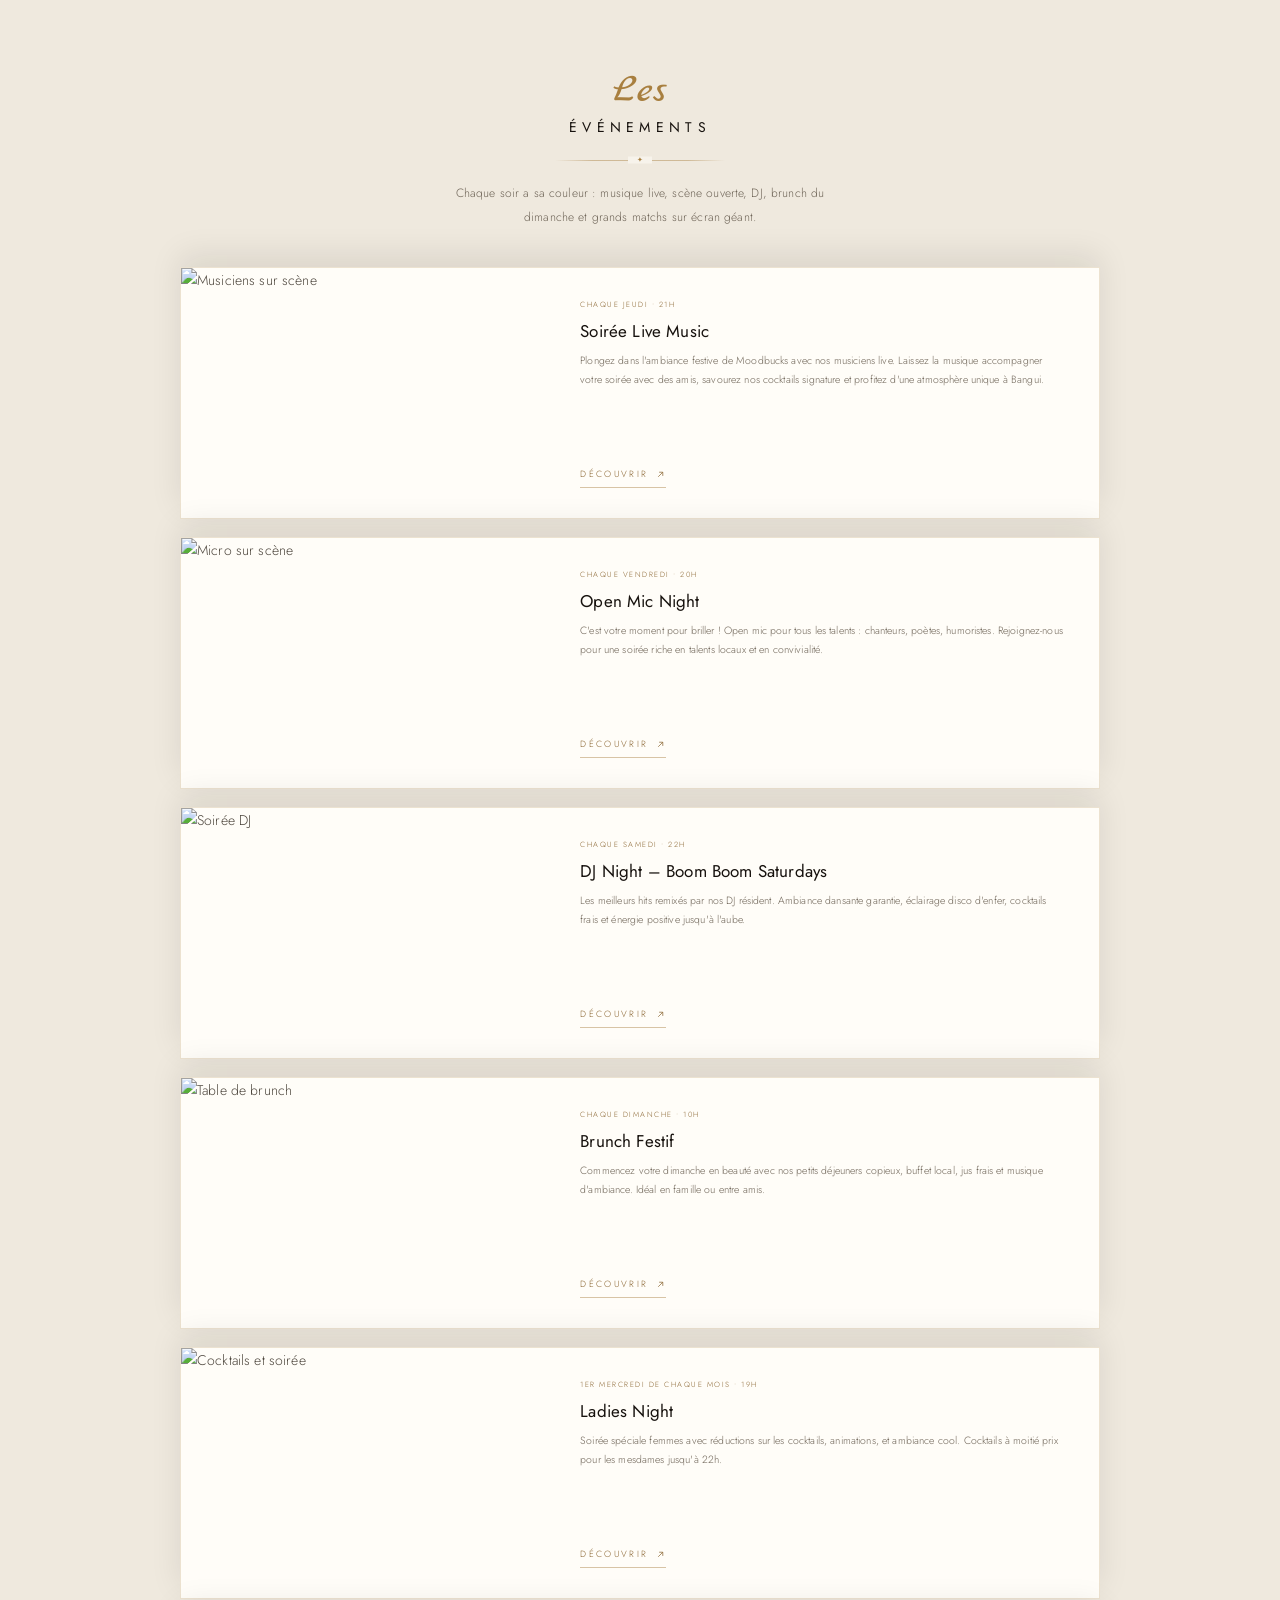
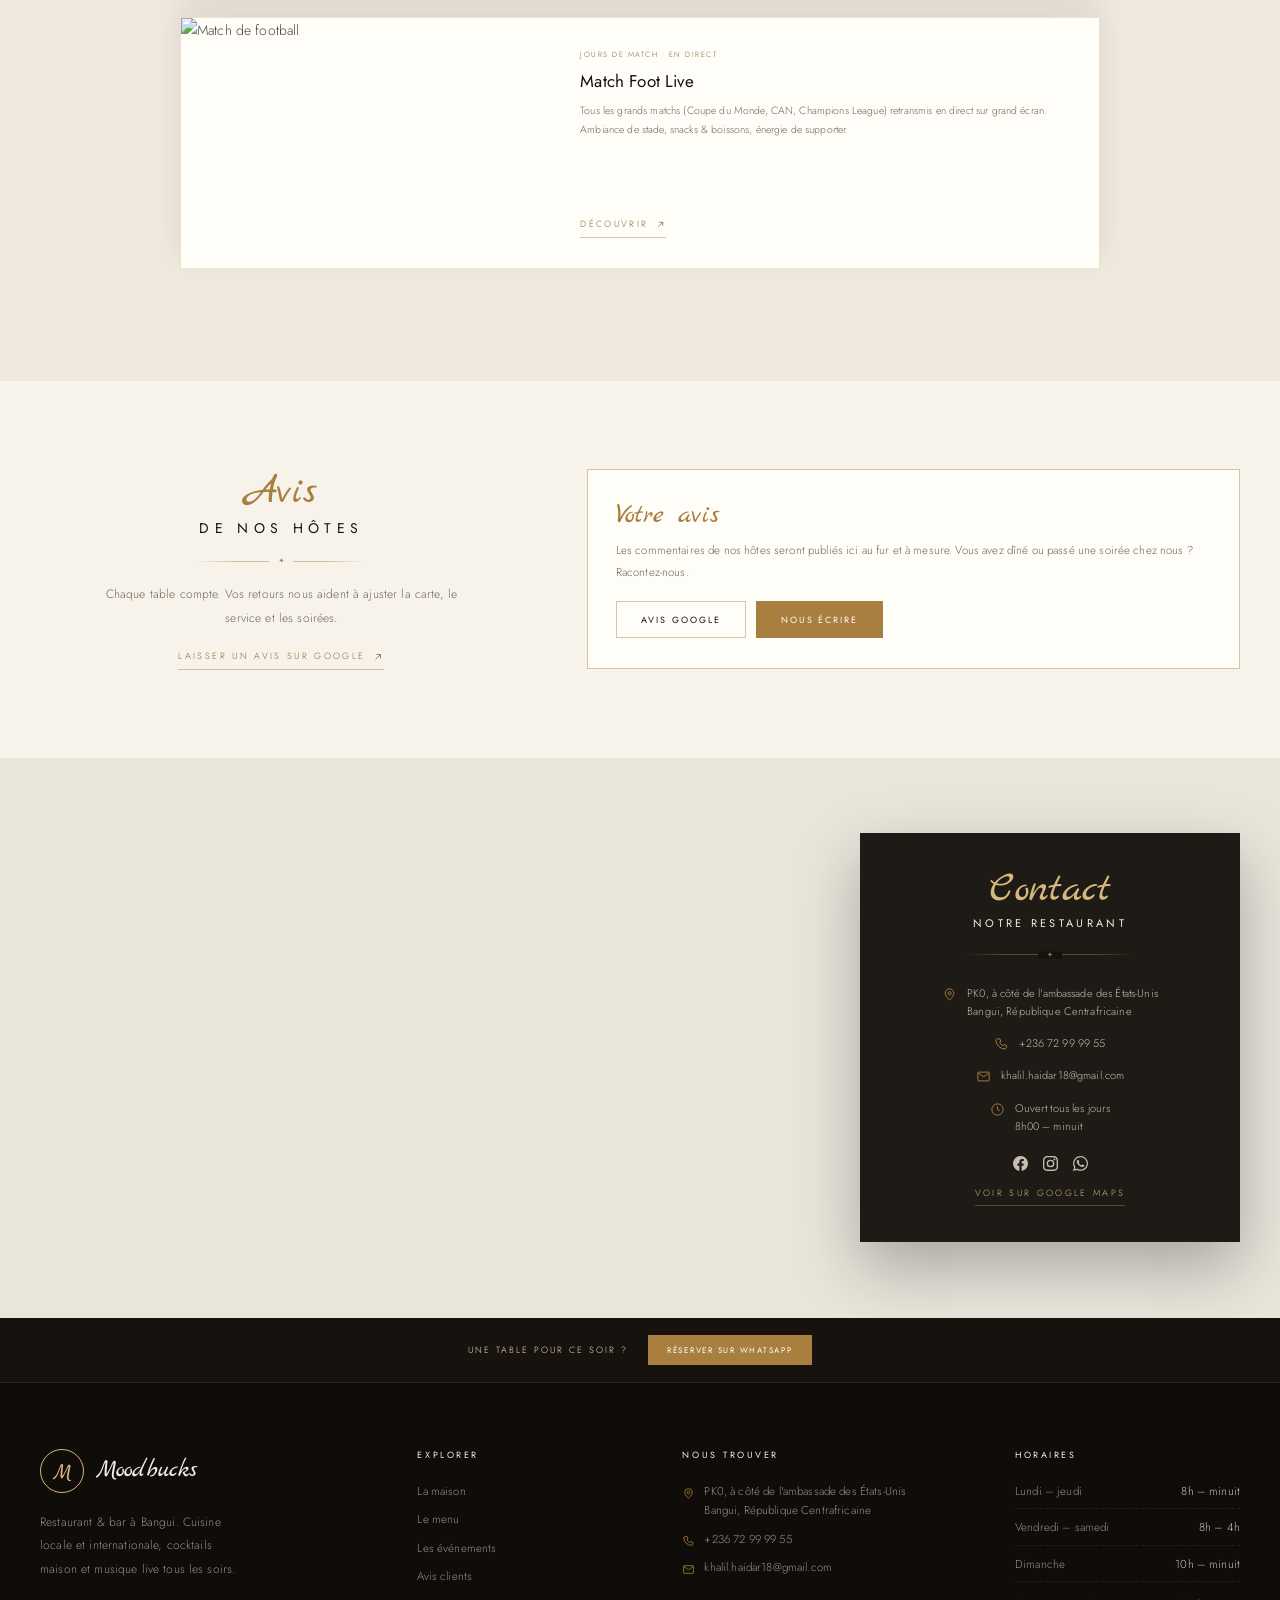
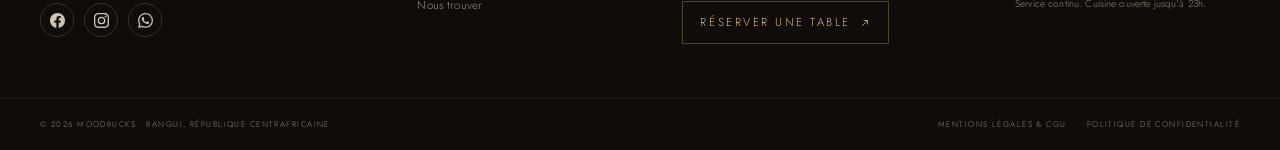
==== commit 281e21b4: "feat(panier+i18n): bouton flottant, panier WhatsApp et traduction FR/EN - Bouton flottant doré (bas " ====
--- a/index.html
+++ b/index.html
@@ -18,9 +18,9 @@
   <div class="page-loader" id="pageLoader" role="status" aria-live="polite">
     <div class="page-loader__inner">
       <span class="page-loader__mark" aria-hidden="true">M</span>
-      <span class="page-loader__name">Moodbucks · Bangui</span>
+      <span class="page-loader__name" data-i18n="loader.name">Moodbucks · Bangui</span>
       <span class="page-loader__bar" aria-hidden="true"></span>
-      <span class="sr-only">Chargement de la carte et des événements</span>
+      <span class="sr-only" data-i18n="loader.sr">Chargement de la carte et des événements</span>
     </div>
   </div>
   <noscript><style>.page-loader { display: none; }</style></noscript>
@@ -36,17 +36,25 @@
       </a>
 
       <nav class="main-nav" aria-label="Navigation principale">
-        <a href="#maison">La maison</a>
-        <a href="#menu">Menu</a>
-        <a href="#evenements">Événements</a>
-        <a href="#noustrouver">Nous trouver</a>
+        <a href="#maison" data-i18n="nav.house">La maison</a>
+        <a href="#menu" data-i18n="nav.menu">Menu</a>
+        <a href="#evenements" data-i18n="nav.events">Événements</a>
+        <a href="#noustrouver" data-i18n="nav.find">Nous trouver</a>
       </nav>
 
       <div class="header-utils">
+        <div class="locale-switch" role="group" aria-label="Langue">
+          <button class="locale-btn" type="button" data-locale="fr" aria-pressed="true">FR</button>
+          <button class="locale-btn" type="button" data-locale="en" aria-pressed="false">EN</button>
+        </div>
+        <a class="cart-btn" href="#" id="cartBtn" aria-label="Panier">
+          <svg width="17" height="17" viewBox="0 0 24 24" fill="none" stroke="currentColor" stroke-width="1.5" aria-hidden="true"><path d="M4 6h2l2.2 9.4a2 2 0 0 0 1.95 1.55h6.9a2 2 0 0 0 1.94-1.5L21 8H7" /><circle cx="10.5" cy="20" r="1.2" /><circle cx="17" cy="20" r="1.2" /></svg>
+          <span class="cart-badge" id="cartBadge" hidden>0</span>
+        </a>
         <a class="icon-btn" href="https://wa.me/23672999955" target="_blank" rel="noopener noreferrer" aria-label="WhatsApp">
           <svg width="16" height="16" viewBox="0 0 24 24" fill="currentColor" aria-hidden="true"><path d="M17.472 14.382c-.297-.149-1.758-.867-2.03-.967-.273-.099-.471-.148-.67.15-.197.297-.767.966-.94 1.164-.173.199-.347.223-.644.075-.297-.15-1.255-.463-2.39-1.475-.883-.788-1.48-1.761-1.653-2.059-.173-.297-.018-.458.13-.606.134-.133.298-.347.446-.52.149-.174.198-.298.298-.497.099-.198.05-.371-.025-.52-.075-.149-.669-1.612-.916-2.207-.242-.579-.487-.5-.669-.51-.173-.008-.371-.01-.57-.01-.198 0-.52.074-.792.372-.272.297-1.04 1.016-1.04 2.479 0 1.462 1.065 2.875 1.213 3.074.149.198 2.096 3.2 5.077 4.487.709.306 1.262.489 1.694.625.712.227 1.36.195 1.872.118.571-.085 1.758-.719 2.006-1.413.248-.694.248-1.289.173-1.413-.074-.124-.272-.198-.57-.347m-5.421 7.403h-.004a9.87 9.87 0 0 1-5.031-1.378l-.361-.214-3.741.982.998-3.648-.235-.374a9.86 9.86 0 0 1-1.51-5.26c.001-5.45 4.436-9.884 9.888-9.884 2.64 0 5.122 1.03 6.988 2.898a9.825 9.825 0 0 1 2.893 6.994c-.003 5.45-4.437 9.884-9.885 9.884m8.413-18.297A11.815 11.815 0 0 0 12.05 0C5.495 0 .16 5.335.157 11.892c0 2.096.547 4.142 1.588 5.945L0 24l6.305-1.654a11.882 11.882 0 0 0 5.683 1.448h.005c6.554 0 11.89-5.335 11.893-11.893a11.821 11.821 0 0 0-3.48-8.413Z"/></svg>
         </a>
-        <a class="nav-reserve" href="https://wa.me/23672999955?text=Bonjour%20Moodbucks%2C%20je%20voudrais%20r%C3%A9server%20une%20table" target="_blank" rel="noopener noreferrer">Réserver</a>
+        <a class="nav-reserve" href="https://wa.me/23672999955?text=Bonjour%20Moodbucks%2C%20je%20voudrais%20r%C3%A9server%20une%20table" target="_blank" rel="noopener noreferrer" data-i18n="nav.reserve">Réserver</a>
         <button class="nav-toggle" id="navToggle" type="button" aria-label="Ouvrir le menu" aria-expanded="false" aria-controls="mobileMenu">
           <svg width="18" height="18" viewBox="0 0 24 24" fill="none" stroke="currentColor" stroke-width="1.5" aria-hidden="true">
             <path d="M4 7h16M4 12h16M4 17h16" />
@@ -59,12 +67,16 @@
   <!-- Menu mobile -->
   <div class="mobile-menu" id="mobileMenu" hidden>
     <nav aria-label="Navigation mobile">
-      <a href="#maison">La maison</a>
-      <a href="#menu">Menu</a>
-      <a href="#evenements">Événements</a>
-      <a href="#noustrouver">Nous trouver</a>
-      <a class="mobile-menu__reserve" href="https://wa.me/23672999955?text=Bonjour%20Moodbucks%2C%20je%20voudrais%20r%C3%A9server%20une%20table" target="_blank" rel="noopener noreferrer">Réserver une table</a>
+      <a href="#maison" data-i18n="nav.house">La maison</a>
+      <a href="#menu" data-i18n="nav.menu">Menu</a>
+      <a href="#evenements" data-i18n="nav.events">Événements</a>
+      <a href="#noustrouver" data-i18n="nav.find">Nous trouver</a>
+      <a class="mobile-menu__reserve" href="https://wa.me/23672999955?text=Bonjour%20Moodbucks%2C%20je%20voudrais%20r%C3%A9server%20une%20table" target="_blank" rel="noopener noreferrer" data-i18n="nav.bookTable">Réserver une table</a>
     </nav>
+    <div class="locale-switch locale-switch--mobile" role="group" aria-label="Langue">
+      <button class="locale-btn" type="button" data-locale="fr" aria-pressed="true">FR</button>
+      <button class="locale-btn" type="button" data-locale="en" aria-pressed="false">EN</button>
+    </div>
   </div>
 
   <main>
@@ -87,13 +99,13 @@
       <div class="hero-shade" aria-hidden="true"></div>
 
       <div class="hero-inner container">
-        <span class="caps caps-light hero-eyebrow">Restaurant &amp; bar · Bangui</span>
+        <span class="caps caps-light hero-eyebrow" data-i18n="hero.eyebrow">Restaurant &amp; bar · Bangui</span>
         <h1 class="hero-title">
-          <span>Moodbucks,</span>
-          <span>l’âme de Bangui</span>
+          <span data-i18n="hero.title1">Moodbucks,</span>
+          <span data-i18n="hero.title2">l’âme de Bangui</span>
         </h1>
         <span class="ornament hero-ornament" aria-hidden="true"></span>
-        <p class="hero-lead">Cuisine locale &amp; internationale, grillades au feu de bois, cocktails maison et musique live tous les soirs.</p>
+        <p class="hero-lead" data-i18n="hero.lead">Cuisine locale &amp; internationale, grillades au feu de bois, cocktails maison et musique live tous les soirs.</p>
       </div>
 
       <div class="hero-dots" id="heroDots" aria-label="Changer de photo"></div>
@@ -111,16 +123,16 @@
     <section class="section story" id="maison">
       <div class="container story-grid">
         <div class="center-copy">
-          <span class="script">Notre</span>
-          <span class="caps">Maison</span>
+          <span class="script" data-i18n="common.our">Notre</span>
+          <span class="caps" data-i18n="story.caps">Maison</span>
           <span class="ornament" aria-hidden="true"></span>
-          <p>
+          <p data-i18n="story.text">
             À deux pas du centre de Bangui, Moodbucks réunit une salle, une terrasse et un bar.
             On y vient pour un déjeuner d’affaires, un dîner en famille ou un cocktail
             au son des musiciens de la maison.
           </p>
           <a class="gold-link" href="#evenements">
-            Les soirées de la maison
+            <span data-i18n="story.link">Les soirées de la maison</span>
             <svg width="12" height="12" viewBox="0 0 24 24" fill="none" stroke="currentColor" stroke-width="1.6" aria-hidden="true">
               <path d="M7 17 17 7M9 7h8v8" />
             </svg>
@@ -160,13 +172,9 @@
             <path d="M7 3v8M5 3v4a2 2 0 0 0 4 0V3M7 11v10M16 3c-1.4 1.6-2 3.4-2 5.5 0 2 .6 3 2 3v10M16 3v8.5" />
           </svg>
         </span>
-        <h2 class="script script-light">
-          Déjeuners<br />&amp; dîners
-        </h2>
+        <h2 class="script script-light" data-i18n-html="trip.title">Déjeuners<br />&amp; dîners</h2>
         <span class="ornament ornament-dark" aria-hidden="true"></span>
-        <p class="triptych-time">
-          Tous les jours<br />8h00 – minuit
-        </p>
+        <p class="triptych-time" data-i18n-html="trip.time">Tous les jours<br />8h00 – minuit</p>
       </div>
       <figure class="triptych-photo">
         <img src="https://images.unsplash.com/photo-1529193591184-b1d58069ecdd?w=900&q=80" alt="Brochettes grillées à la braise" />
@@ -182,10 +190,10 @@
     <section class="section menu-section" id="menu">
       <div class="container">
         <div class="center-copy">
-          <span class="script">Notre</span>
-          <span class="caps">Menu</span>
+          <span class="script" data-i18n="common.our">Notre</span>
+          <span class="caps" data-i18n="menu.caps">Menu</span>
           <span class="ornament" aria-hidden="true"></span>
-          <p>
+          <p data-i18n="menu.text">
             Pizzas pétries sur place, plats chinois mijotés, grillades au feu,
             burgers maison, sandwichs libanais et petits déjeuners : la carte
             complète de la maison, servie du matin à minuit.
@@ -200,11 +208,11 @@
 
         <div class="dark-panel">
           <div>
-            <span class="script">À emporter</span>
-            <span class="caps">Commande WhatsApp</span>
-            <p>Toute la carte est disponible à emporter. Écrivez-nous, nous préparons votre commande pour l’heure souhaitée.</p>
+            <span class="script" data-i18n="takeaway.script">À emporter</span>
+            <span class="caps" data-i18n="takeaway.caps">Commande WhatsApp</span>
+            <p data-i18n="takeaway.text">Toute la carte est disponible à emporter. Écrivez-nous, nous préparons votre commande pour l’heure souhaitée.</p>
           </div>
-          <a class="btn btn-gold" href="https://wa.me/23672999955?text=Bonjour%20Moodbucks%2C%20je%20voudrais%20passer%20une%20commande" target="_blank" rel="noopener noreferrer">Commander</a>
+          <a class="btn btn-gold" href="https://wa.me/23672999955?text=Bonjour%20Moodbucks%2C%20je%20voudrais%20passer%20une%20commande" target="_blank" rel="noopener noreferrer" data-i18n="takeaway.btn">Commander</a>
         </div>
       </div>
     </section>
@@ -217,9 +225,7 @@
         <img src="https://images.unsplash.com/photo-1511632765486-a01980e01a18?w=2000&q=80" alt="" />
       </div>
       <div class="quality-shade" aria-hidden="true"></div>
-      <h2 class="quality-title">
-        Nous veillons<br />à la qualité de nos plats !
-      </h2>
+      <h2 class="quality-title" data-i18n-html="quality.title">Nous veillons<br />à la qualité de nos plats !</h2>
       <span class="seal" aria-hidden="true">M</span>
     </section>
 
@@ -229,17 +235,17 @@
     <section class="section events-section" id="evenements">
       <div class="container">
         <div class="center-copy">
-          <span class="script">Les</span>
-          <span class="caps">Événements</span>
+          <span class="script" data-i18n="events.script">Les</span>
+          <span class="caps" data-i18n="events.caps">Événements</span>
           <span class="ornament" aria-hidden="true"></span>
-          <p>
+          <p data-i18n="events.text">
             Chaque soir a sa couleur : musique live, scène ouverte, DJ, brunch du dimanche
             et grands matchs sur écran géant.
           </p>
         </div>
 
         <div class="events-grid">
-          <article class="event-card" role="button" tabindex="0" onclick="openEvent('live-jeudi')" onkeydown="if(event.key==='Enter')openEvent('live-jeudi')">
+          <article class="event-card" role="button" tabindex="0" data-event="live-jeudi" onclick="openEvent('live-jeudi')" onkeydown="if(event.key==='Enter')openEvent('live-jeudi')">
             <figure class="event-card-media">
               <img src="https://images.unsplash.com/photo-1493225457124-a3eb161ffa5f?w=700&q=80" alt="Musiciens sur scène" />
             </figure>
@@ -247,7 +253,7 @@
               <span class="event-date">Chaque jeudi <i>•</i> 21h</span>
               <h3>Soirée Live Music</h3>
               <p>Nos musiciens jouent en direct. Ambiance festive garantie pour votre soirée.</p>
-              <span class="gold-link">Découvrir
+              <span class="gold-link"><span data-i18n="events.discover">Découvrir</span>
                 <svg width="11" height="11" viewBox="0 0 24 24" fill="none" stroke="currentColor" stroke-width="1.6" aria-hidden="true">
                   <path d="M7 17 17 7M9 7h8v8" />
                 </svg>
@@ -255,7 +261,7 @@
             </div>
           </article>
 
-          <article class="event-card" role="button" tabindex="0" onclick="openEvent('open-mic-vendredi')" onkeydown="if(event.key==='Enter')openEvent('open-mic-vendredi')">
+          <article class="event-card" role="button" tabindex="0" data-event="open-mic-vendredi" onclick="openEvent('open-mic-vendredi')" onkeydown="if(event.key==='Enter')openEvent('open-mic-vendredi')">
             <figure class="event-card-media">
               <img src="https://images.unsplash.com/photo-1516975080664-ed2fc6a32937?w=700&q=80" alt="Micro sur scène" />
             </figure>
@@ -263,7 +269,7 @@
               <span class="event-date">Chaque vendredi <i>•</i> 20h</span>
               <h3>Open Mic Night</h3>
               <p>À vous de briller : chanteurs, poètes et humoristes sur la scène de la maison.</p>
-              <span class="gold-link">Découvrir
+              <span class="gold-link"><span data-i18n="events.discover">Découvrir</span>
                 <svg width="11" height="11" viewBox="0 0 24 24" fill="none" stroke="currentColor" stroke-width="1.6" aria-hidden="true">
                   <path d="M7 17 17 7M9 7h8v8" />
                 </svg>
@@ -271,7 +277,7 @@
             </div>
           </article>
 
-          <article class="event-card" role="button" tabindex="0" onclick="openEvent('dj-samedi')" onkeydown="if(event.key==='Enter')openEvent('dj-samedi')">
+          <article class="event-card" role="button" tabindex="0" data-event="dj-samedi" onclick="openEvent('dj-samedi')" onkeydown="if(event.key==='Enter')openEvent('dj-samedi')">
             <figure class="event-card-media">
               <img src="https://images.unsplash.com/photo-1470225620780-dba8ba36b745?w=700&q=80" alt="Soirée DJ" />
             </figure>
@@ -279,7 +285,7 @@
               <span class="event-date">Chaque samedi <i>•</i> 22h</span>
               <h3>DJ Night – Boom Boom Saturdays</h3>
               <p>Nos DJ résident enchaînent les hits remixés jusqu’à l’aube.</p>
-              <span class="gold-link">Découvrir
+              <span class="gold-link"><span data-i18n="events.discover">Découvrir</span>
                 <svg width="11" height="11" viewBox="0 0 24 24" fill="none" stroke="currentColor" stroke-width="1.6" aria-hidden="true">
                   <path d="M7 17 17 7M9 7h8v8" />
                 </svg>
@@ -287,7 +293,7 @@
             </div>
           </article>
 
-          <article class="event-card" role="button" tabindex="0" onclick="openEvent('brunch-dimanche')" onkeydown="if(event.key==='Enter')openEvent('brunch-dimanche')">
+          <article class="event-card" role="button" tabindex="0" data-event="brunch-dimanche" onclick="openEvent('brunch-dimanche')" onkeydown="if(event.key==='Enter')openEvent('brunch-dimanche')">
             <figure class="event-card-media">
               <img src="https://images.unsplash.com/photo-1511632765486-a01980e01a18?w=700&q=80" alt="Table de brunch" />
             </figure>
@@ -295,7 +301,7 @@
               <span class="event-date">Chaque dimanche <i>•</i> 10h</span>
               <h3>Brunch Festif</h3>
               <p>Buffet local, jus frais et musique d’ambiance pour commencer le dimanche.</p>
-              <span class="gold-link">Découvrir
+              <span class="gold-link"><span data-i18n="events.discover">Découvrir</span>
                 <svg width="11" height="11" viewBox="0 0 24 24" fill="none" stroke="currentColor" stroke-width="1.6" aria-hidden="true">
                   <path d="M7 17 17 7M9 7h8v8" />
                 </svg>
@@ -303,7 +309,7 @@
             </div>
           </article>
 
-          <article class="event-card" role="button" tabindex="0" onclick="openEvent('ladies-night')" onkeydown="if(event.key==='Enter')openEvent('ladies-night')">
+          <article class="event-card" role="button" tabindex="0" data-event="ladies-night" onclick="openEvent('ladies-night')" onkeydown="if(event.key==='Enter')openEvent('ladies-night')">
             <figure class="event-card-media">
               <img src="https://images.unsplash.com/photo-1549887534-f64a3b6f6e3e?w=700&q=80" alt="Cocktails et soirée" />
             </figure>
@@ -311,7 +317,7 @@
               <span class="event-date">1er mercredi du mois <i>•</i> 19h</span>
               <h3>Ladies Night</h3>
               <p>Cocktails à moitié prix pour les dames jusqu’à 22h, DJ et animations.</p>
-              <span class="gold-link">Découvrir
+              <span class="gold-link"><span data-i18n="events.discover">Découvrir</span>
                 <svg width="11" height="11" viewBox="0 0 24 24" fill="none" stroke="currentColor" stroke-width="1.6" aria-hidden="true">
                   <path d="M7 17 17 7M9 7h8v8" />
                 </svg>
@@ -319,7 +325,7 @@
             </div>
           </article>
 
-          <article class="event-card" role="button" tabindex="0" onclick="openEvent('match-foot')" onkeydown="if(event.key==='Enter')openEvent('match-foot')">
+          <article class="event-card" role="button" tabindex="0" data-event="match-foot" onclick="openEvent('match-foot')" onkeydown="if(event.key==='Enter')openEvent('match-foot')">
             <figure class="event-card-media">
               <img src="https://images.unsplash.com/photo-1461896836934-ffe607ba8211?w=700&q=80" alt="Match de football" />
             </figure>
@@ -327,7 +333,7 @@
               <span class="event-date">Jours de match <i>•</i> En direct</span>
               <h3>Match Foot Live</h3>
               <p>Tous les grands matchs sur écran géant, ambiance de stade garantie.</p>
-              <span class="gold-link">Découvrir
+              <span class="gold-link"><span data-i18n="events.discover">Découvrir</span>
                 <svg width="11" height="11" viewBox="0 0 24 24" fill="none" stroke="currentColor" stroke-width="1.6" aria-hidden="true">
                   <path d="M7 17 17 7M9 7h8v8" />
                 </svg>
@@ -344,23 +350,23 @@
     <section class="section reviews" id="avis">
       <div class="container reviews-grid">
         <div class="center-copy reviews-copy">
-          <span class="script">Avis</span>
-          <span class="caps">De nos hôtes</span>
+          <span class="script" data-i18n="reviews.script">Avis</span>
+          <span class="caps" data-i18n="reviews.caps">De nos hôtes</span>
           <span class="ornament" aria-hidden="true"></span>
-          <p>Chaque table compte. Vos retours nous aident à ajuster la carte, le service et les soirées.</p>
+          <p data-i18n="reviews.text">Chaque table compte. Vos retours nous aident à ajuster la carte, le service et les soirées.</p>
           <a class="gold-link" href="https://www.google.com/maps/search/Moodbucks+Bangui" target="_blank" rel="noopener noreferrer">
-            Laisser un avis sur Google
+            <span data-i18n="reviews.link">Laisser un avis sur Google</span>
             <svg width="12" height="12" viewBox="0 0 24 24" fill="none" stroke="currentColor" stroke-width="1.6" aria-hidden="true"><path d="M7 17 17 7M9 7h8v8" /></svg>
           </a>
         </div>
 
         <div class="reviews-list" id="reviewsList" aria-live="polite">
           <div class="reviews-empty">
-            <span class="script">Votre avis</span>
-            <p>Les commentaires de nos hôtes seront publiés ici au fur et à mesure. Vous avez dîné ou passé une soirée chez nous ? Racontez-nous.</p>
+            <span class="script" data-i18n="reviews.emptyTitle">Votre avis</span>
+            <p data-i18n="reviews.emptyText">Les commentaires de nos hôtes seront publiés ici au fur et à mesure. Vous avez dîné ou passé une soirée chez nous ? Racontez-nous.</p>
             <div class="reviews-empty-actions">
-              <a class="btn btn-outline-dark" href="https://www.google.com/maps/search/Moodbucks+Bangui" target="_blank" rel="noopener noreferrer">Avis Google</a>
-              <a class="btn btn-gold" href="https://wa.me/23672999955?text=Bonjour%20Moodbucks%2C%20je%20souhaite%20laisser%20un%20avis" target="_blank" rel="noopener noreferrer">Nous écrire</a>
+              <a class="btn btn-outline-dark" href="https://www.google.com/maps/search/Moodbucks+Bangui" target="_blank" rel="noopener noreferrer" data-i18n="reviews.google">Avis Google</a>
+              <a class="btn btn-gold" href="https://wa.me/23672999955?text=Bonjour%20Moodbucks%2C%20je%20souhaite%20laisser%20un%20avis" target="_blank" rel="noopener noreferrer" data-i18n="reviews.write">Nous écrire</a>
             </div>
           </div>
         </div>
@@ -377,8 +383,8 @@
 
       <div class="container map-overlay">
         <div class="contact-card">
-          <span class="script script-light">Contact</span>
-          <span class="caps caps-light">Notre restaurant</span>
+          <span class="script script-light" data-i18n="contact.script">Contact</span>
+          <span class="caps caps-light" data-i18n="contact.caps">Notre restaurant</span>
           <span class="ornament ornament-dark" aria-hidden="true"></span>
 
           <a class="contact-line" href="https://www.google.com/maps/search/Moodbucks+Bangui" target="_blank" rel="noopener noreferrer">
@@ -386,7 +392,7 @@
               <path d="M12 21s7-6.4 7-11a7 7 0 1 0-14 0c0 4.6 7 11 7 11Z" />
               <circle cx="12" cy="10" r="2.5" />
             </svg>
-            <span>PK0, à côté de l'ambassade des États-Unis<br />Bangui, République Centrafricaine</span>
+            <span data-i18n-html="common.address">PK0, à côté de l’ambassade des États-Unis<br />Bangui, République Centrafricaine</span>
           </a>
           <a class="contact-line" href="tel:+23672999955">
             <svg width="15" height="15" viewBox="0 0 24 24" fill="none" stroke="currentColor" stroke-width="1.5" aria-hidden="true">
@@ -406,7 +412,7 @@
               <circle cx="12" cy="12" r="9" />
               <path d="M12 7v5l3.5 2" />
             </svg>
-            <span>Ouvert tous les jours<br />8h00 – minuit</span>
+            <span data-i18n-html="contact.hours">Ouvert tous les jours<br />8h00 – minuit</span>
           </div>
 
           <div class="contact-socials">
@@ -421,15 +427,15 @@
             </a>
           </div>
 
-          <a class="gold-link gold-link-light" href="https://www.google.com/maps/search/Moodbucks+Bangui" target="_blank" rel="noopener noreferrer">Voir sur Google Maps</a>
+          <a class="gold-link gold-link-light" href="https://www.google.com/maps/search/Moodbucks+Bangui" target="_blank" rel="noopener noreferrer" data-i18n="contact.map">Voir sur Google Maps</a>
         </div>
       </div>
     </section>
 
     <div class="map-cta">
       <div class="container map-cta-inner">
-        <p>Une table pour ce soir ?</p>
-        <a class="btn btn-gold" href="https://wa.me/23672999955?text=Bonjour%20Moodbucks%2C%20je%20voudrais%20r%C3%A9server%20une%20table" target="_blank" rel="noopener noreferrer">Réserver sur WhatsApp</a>
+        <p data-i18n="cta.text">Une table pour ce soir ?</p>
+        <a class="btn btn-gold" href="https://wa.me/23672999955?text=Bonjour%20Moodbucks%2C%20je%20voudrais%20r%C3%A9server%20une%20table" target="_blank" rel="noopener noreferrer" data-i18n="cta.btn">Réserver sur WhatsApp</a>
       </div>
     </div>
 
@@ -445,7 +451,7 @@
           <span class="footer-logo__mark" aria-hidden="true">M</span>
           <span class="footer-logo__name">Moodbucks</span>
         </span>
-        <p class="footer-tagline">Restaurant &amp; bar à Bangui. Cuisine locale et internationale, cocktails maison et musique live tous les soirs.</p>
+        <p class="footer-tagline" data-i18n="footer.tagline">Restaurant &amp; bar à Bangui. Cuisine locale et internationale, cocktails maison et musique live tous les soirs.</p>
         <div class="footer-socials">
           <a href="https://facebook.com" target="_blank" rel="noopener noreferrer" aria-label="Facebook">
             <svg width="15" height="15" viewBox="0 0 24 24" fill="currentColor" aria-hidden="true"><path d="M12 0C5.373 0 0 5.373 0 12c0 5.99 4.388 10.954 10.125 11.854v-8.385H7.078v-3.47h3.047V9.43c0-3.007 1.792-4.669 4.533-4.669 1.312 0 2.686.235 2.686.235v2.953H15.83c-1.491 0-1.956.925-1.956 1.874v2.25h3.328l-.532 3.469h-2.796v8.385C19.612 22.954 24 17.99 24 12c0-6.627-5.373-12-12-12Z"/></svg>
@@ -460,22 +466,22 @@
       </div>
 
       <nav class="footer-col" aria-label="Explorer">
-        <h2 class="footer-col__title">Explorer</h2>
-        <a href="#maison">La maison</a>
-        <a href="#menu">Le menu</a>
-        <a href="#evenements">Les événements</a>
-        <a href="#avis">Avis clients</a>
-        <a href="#noustrouver">Nous trouver</a>
+        <h2 class="footer-col__title" data-i18n="footer.explore">Explorer</h2>
+        <a href="#maison" data-i18n="nav.house">La maison</a>
+        <a href="#menu" data-i18n="footer.menuLink">Le menu</a>
+        <a href="#evenements" data-i18n="events.link">Les événements</a>
+        <a href="#avis" data-i18n="reviews.linkFooter">Avis clients</a>
+        <a href="#noustrouver" data-i18n="nav.find">Nous trouver</a>
       </nav>
 
       <div class="footer-col">
-        <h2 class="footer-col__title">Nous trouver</h2>
+        <h2 class="footer-col__title" data-i18n="footer.find">Nous trouver</h2>
         <a class="footer-line" href="https://www.google.com/maps/search/Moodbucks+Bangui" target="_blank" rel="noopener noreferrer">
           <svg width="13" height="13" viewBox="0 0 24 24" fill="none" stroke="currentColor" stroke-width="1.5" aria-hidden="true">
             <path d="M12 21s7-6.4 7-11a7 7 0 1 0-14 0c0 4.6 7 11 7 11Z" />
             <circle cx="12" cy="10" r="2.5" />
           </svg>
-          <span>PK0, à côté de l'ambassade des États-Unis<br />Bangui, République Centrafricaine</span>
+          <span data-i18n-html="common.address">PK0, à côté de l’ambassade des États-Unis<br />Bangui, République Centrafricaine</span>
         </a>
         <a class="footer-line" href="tel:+23672999955">
           <svg width="13" height="13" viewBox="0 0 24 24" fill="none" stroke="currentColor" stroke-width="1.5" aria-hidden="true">
@@ -491,7 +497,7 @@
           <span>khalil.haidar18@gmail.com</span>
         </a>
         <a class="footer-cta" href="https://wa.me/23672999955?text=Bonjour%20Moodbucks%2C%20je%20voudrais%20r%C3%A9server%20une%20table" target="_blank" rel="noopener noreferrer">
-          Réserver une table
+          <span data-i18n="nav.bookTable">Réserver une table</span>
           <svg width="12" height="12" viewBox="0 0 24 24" fill="none" stroke="currentColor" stroke-width="1.6" aria-hidden="true">
             <path d="M7 17 17 7M9 7h8v8" />
           </svg>
@@ -499,20 +505,20 @@
       </div>
 
       <div class="footer-col">
-        <h2 class="footer-col__title">Horaires</h2>
-        <p class="footer-hours"><span>Lundi – jeudi</span><span>8h – minuit</span></p>
-        <p class="footer-hours"><span>Vendredi – samedi</span><span>8h – 4h</span></p>
-        <p class="footer-hours"><span>Dimanche</span><span>10h – minuit</span></p>
-        <span class="footer-note">Service continu. Cuisine ouverte jusqu’à 23h.</span>
+        <h2 class="footer-col__title" data-i18n="footer.hoursTitle">Horaires</h2>
+        <p class="footer-hours"><span data-i18n="footer.days1">Lundi – jeudi</span><span data-i18n="footer.time1">8h – minuit</span></p>
+        <p class="footer-hours"><span data-i18n="footer.days2">Vendredi – samedi</span><span data-i18n="footer.time2">8h – 4h</span></p>
+        <p class="footer-hours"><span data-i18n="footer.days3">Dimanche</span><span data-i18n="footer.time3">10h – minuit</span></p>
+        <span class="footer-note" data-i18n="footer.note">Service continu. Cuisine ouverte jusqu’à 23h.</span>
       </div>
     </div>
 
     <div class="site-footer__bottom">
       <div class="container site-footer__bottom-inner">
-        <span>© 2026 Moodbucks · Bangui, République Centrafricaine</span>
+        <span data-i18n="footer.rights">© 2026 Moodbucks · Bangui, République Centrafricaine</span>
         <nav class="footer-legal" aria-label="Informations légales">
-          <a href="mentions-legales.html">Mentions légales &amp; CGU</a>
-          <a href="confidentialite.html">Politique de confidentialité</a>
+          <a href="mentions-legales.html" data-i18n="legal.mentions">Mentions légales &amp; CGU</a>
+          <a href="confidentialite.html" data-i18n="legal.privacy">Politique de confidentialité</a>
         </nav>
       </div>
     </div>
@@ -537,12 +543,13 @@
           <div class="modal-price" id="modalPrice"></div>
           <span class="ornament ornament-left" aria-hidden="true"></span>
           <div class="modal-desc" id="modalDesc"></div>
-          <div class="modal-ing-title">Ingrédients</div>
+          <div class="modal-ing-title" data-i18n="modal.ingredients">Ingrédients</div>
           <div class="modal-ingredients" id="modalIngredients"></div>
         </div>
         <div class="modal-actions">
-          <a href="#" id="modalWA" class="btn btn-gold" target="_blank" rel="noopener noreferrer">Commander sur WhatsApp</a>
-          <a href="#evenements" class="btn btn-outline-dark" onclick="closeModal()">Voir les événements</a>
+          <button type="button" id="modalAdd" class="btn btn-outline-dark" data-i18n="modal.add">Ajouter au panier</button>
+          <a href="#" id="modalWA" class="btn btn-gold" target="_blank" rel="noopener noreferrer" data-i18n="modal.order">Commander sur WhatsApp</a>
+          <a href="#evenements" class="btn btn-outline-dark" onclick="closeModal()" data-i18n="modal.events">Voir les événements</a>
         </div>
       </div>
     </div>
@@ -561,18 +568,51 @@
           <div class="event-modal-details" id="eventModalDetails"></div>
         </div>
         <div class="event-modal-actions">
-          <a href="#" id="eventModalWA" class="btn btn-gold" target="_blank" rel="noopener noreferrer">Réserver sur WhatsApp</a>
-          <a href="#menu" class="btn btn-outline-dark" onclick="closeEventModal()">Voir le menu</a>
+          <a href="#" id="eventModalWA" class="btn btn-gold" target="_blank" rel="noopener noreferrer" data-i18n="modal.book">Réserver sur WhatsApp</a>
+          <a href="#menu" class="btn btn-outline-dark" onclick="closeEventModal()" data-i18n="modal.menu">Voir le menu</a>
         </div>
       </div>
     </div>
   </div>
 
+  <!-- Panier -->
+  <div class="cart-layer" id="cartLayer" hidden>
+    <button class="cart-scrim" id="cartScrim" type="button" aria-label="Fermer le panier"></button>
+    <aside class="cart-drawer" role="dialog" aria-modal="true" aria-labelledby="cartTitle">
+      <div class="cart-head">
+        <div>
+          <span class="cart-eyebrow" id="cartTitle" data-i18n="cart.title">Panier</span>
+          <span class="cart-count-label" id="cartCountLabel"></span>
+        </div>
+        <button class="cart-close" id="cartClose" type="button" aria-label="Fermer le panier">✕</button>
+      </div>
+      <p class="cart-empty" id="cartEmpty" data-i18n="cart.empty">Votre panier est vide</p>
+      <ul class="cart-list" id="cartList" hidden></ul>
+      <div class="cart-foot" id="cartFoot" hidden>
+        <div class="cart-total">
+          <span data-i18n="cart.total">Total</span>
+          <strong id="cartTotal">0 FCFA</strong>
+        </div>
+        <p class="cart-note" data-i18n="cart.note">Votre commande est envoyée sur WhatsApp.</p>
+        <a class="btn btn-gold cart-order" id="cartOrder" href="#" target="_blank" rel="noopener noreferrer" data-i18n="cart.order">Commander sur WhatsApp</a>
+        <button class="cart-clear" id="cartClear" type="button" data-i18n="cart.clear">Vider le panier</button>
+      </div>
+    </aside>
+  </div>
+
+  <!-- Bouton flottant panier -->
+  <button class="cart-fab" id="cartFab" type="button" aria-label="Ouvrir le panier">
+    <svg width="20" height="20" viewBox="0 0 24 24" fill="none" stroke="currentColor" stroke-width="1.5" aria-hidden="true"><path d="M4 6h2l2.2 9.4a2 2 0 0 0 1.95 1.55h6.9a2 2 0 0 0 1.94-1.5L21 8H7" /><circle cx="10.5" cy="20" r="1.2" /><circle cx="17" cy="20" r="1.2" /></svg>
+    <span class="cart-fab__badge" id="cartFabBadge" hidden>0</span>
+  </button>
+
   <!-- Modules JS — chargés dans l'ordre de dépendance -->
+  <script src="js/i18n.js"></script>
   <script src="js/modal.js"></script>
   <script src="js/eventModal.js"></script>
   <script src="js/tabs.js"></script>
   <script src="js/menuRender.js"></script>
+  <script src="js/cart.js"></script>
   <script src="js/ui.js"></script>
   <script src="js/reviews.js"></script>
   <!-- dataLoader doit être chargé en dernier : il orchestre tous les autres -->
--- a/style.css
+++ b/style.css
@@ -2507,3 +2507,424 @@
     top: 106px;
   }
 }
+
+/* ---------- sélecteur de langue ---------- */
+
+.locale-switch {
+  display: inline-flex;
+  align-items: center;
+  border: 1px solid rgba(255, 255, 255, 0.25);
+}
+
+.locale-btn {
+  padding: 5px 8px;
+  border: 0;
+  background: transparent;
+  color: rgba(255, 255, 255, 0.7);
+  font-size: 8px;
+  letter-spacing: 0.18em;
+  text-transform: uppercase;
+  transition: background-color 0.2s ease, color 0.2s ease;
+}
+
+.locale-btn:hover {
+  color: #fff;
+}
+
+.locale-btn.is-active {
+  background: var(--gold);
+  color: #fff;
+}
+
+.locale-switch--mobile {
+  margin: 22px auto 0;
+  align-self: center;
+  border-color: rgba(255, 255, 255, 0.3);
+}
+
+/* ---------- panier ---------- */
+
+.cart-layer {
+  position: fixed;
+  inset: 0;
+  z-index: 400;
+}
+
+.cart-layer[hidden] {
+  display: none;
+}
+
+.cart-scrim {
+  position: absolute;
+  inset: 0;
+  width: 100%;
+  height: 100%;
+  border: 0;
+  background: rgba(14, 10, 7, 0.55);
+  backdrop-filter: blur(2px);
+  cursor: default;
+  animation: public-fade 0.25s ease;
+}
+
+.cart-drawer {
+  position: absolute;
+  top: 0;
+  right: 0;
+  bottom: 0;
+  display: flex;
+  flex-direction: column;
+  width: min(390px, 94vw);
+  padding: 24px 22px 26px;
+  overflow-y: auto;
+  background: var(--cream);
+  box-shadow: -20px 0 60px rgba(0, 0, 0, 0.28);
+  animation: cart-slide 0.35s cubic-bezier(0.16, 0.72, 0.28, 1) both;
+}
+
+@keyframes cart-slide {
+  from {
+    transform: translateX(100%);
+  }
+}
+
+.cart-head {
+  display: flex;
+  align-items: flex-start;
+  justify-content: space-between;
+  gap: 12px;
+  padding-bottom: 14px;
+  border-bottom: 1px solid var(--gold-line);
+}
+
+.cart-eyebrow {
+  display: block;
+  color: var(--gold);
+  font-family: var(--font-script);
+  font-size: 30px;
+  line-height: 1;
+}
+
+.cart-count-label {
+  display: block;
+  margin-top: 5px;
+  color: var(--muted);
+  font-size: 8px;
+  letter-spacing: 0.22em;
+  text-transform: uppercase;
+}
+
+.cart-close {
+  display: grid;
+  width: 32px;
+  height: 32px;
+  place-items: center;
+  border: 1px solid var(--line);
+  background: transparent;
+  color: var(--ink);
+  transition: border-color 0.2s ease, color 0.2s ease;
+}
+
+.cart-close:hover {
+  border-color: var(--gold);
+  color: var(--gold);
+}
+
+.cart-empty {
+  display: flex;
+  flex: 1;
+  align-items: center;
+  justify-content: center;
+  padding: 50px 10px;
+  color: var(--muted);
+  font-size: 12px;
+  text-align: center;
+}
+
+.cart-empty[hidden] {
+  display: none;
+}
+
+.cart-list {
+  flex: 1;
+  margin: 0;
+  padding: 0;
+  list-style: none;
+}
+
+.cart-list[hidden] {
+  display: none;
+}
+
+.cart-item {
+  padding: 14px 0;
+  border-bottom: 1px solid var(--line);
+}
+
+.cart-item-info {
+  display: flex;
+  align-items: baseline;
+  justify-content: space-between;
+  gap: 12px;
+}
+
+.cart-item-name {
+  color: var(--ink);
+  font-size: 12px;
+  line-height: 1.4;
+}
+
+.cart-item-price {
+  color: var(--gold-deep);
+  font-family: var(--font-script);
+  font-size: 16px;
+  white-space: nowrap;
+}
+
+.cart-item-actions {
+  display: flex;
+  align-items: center;
+  justify-content: space-between;
+  gap: 12px;
+  margin-top: 8px;
+}
+
+.qty {
+  display: inline-flex;
+  align-items: center;
+  border: 1px solid var(--line);
+}
+
+.qty button {
+  width: 24px;
+  height: 24px;
+  border: 0;
+  background: transparent;
+  color: var(--ink);
+}
+
+.qty button:hover {
+  background: rgba(168, 127, 63, 0.12);
+  color: var(--gold);
+}
+
+.qty span {
+  min-width: 26px;
+  font-size: 11px;
+  text-align: center;
+}
+
+.cart-remove {
+  border: 0;
+  border-bottom: 1px solid var(--line);
+  padding: 0 0 2px;
+  background: none;
+  color: #908678;
+  font-size: 8px;
+  letter-spacing: 0.16em;
+  text-transform: uppercase;
+}
+
+.cart-remove:hover {
+  border-color: var(--gold-deep);
+  color: var(--gold-deep);
+}
+
+.cart-foot {
+  padding-top: 16px;
+  border-top: 1px solid var(--gold-line);
+}
+
+.cart-foot[hidden] {
+  display: none;
+}
+
+.cart-total {
+  display: flex;
+  align-items: baseline;
+  justify-content: space-between;
+  gap: 14px;
+}
+
+.cart-total span {
+  color: var(--muted);
+  font-size: 8px;
+  letter-spacing: 0.24em;
+  text-transform: uppercase;
+}
+
+.cart-total strong {
+  color: var(--gold-deep);
+  font-family: var(--font-script);
+  font-size: 28px;
+  font-weight: 400;
+}
+
+.cart-note {
+  margin-top: 6px;
+  color: var(--muted);
+  font-size: 9px;
+  line-height: 1.7;
+}
+
+.cart-order {
+  width: 100%;
+  margin-top: 12px;
+}
+
+.cart-clear {
+  display: block;
+  width: 100%;
+  margin-top: 10px;
+  border: 0;
+  background: none;
+  color: var(--muted);
+  font-size: 8px;
+  letter-spacing: 0.18em;
+  text-decoration: underline;
+  text-underline-offset: 3px;
+  text-transform: uppercase;
+}
+
+.cart-clear:hover {
+  color: var(--gold-deep);
+}
+
+/* ---------- boutons panier (en-tête et flottant) ---------- */
+
+.cart-btn {
+  position: relative;
+  display: grid;
+  width: 34px;
+  height: 34px;
+  place-items: center;
+  border: 0;
+  background: transparent;
+  color: rgba(255, 255, 255, 0.85);
+  transition: color 0.2s ease;
+}
+
+.cart-btn:hover {
+  color: var(--gold-light);
+}
+
+.cart-badge,
+.cart-fab__badge {
+  position: absolute;
+  top: -3px;
+  right: -4px;
+  min-width: 15px;
+  height: 15px;
+  padding: 0 3px;
+  border-radius: 999px;
+  background: var(--gold);
+  color: #fff;
+  font-size: 8px;
+  line-height: 15px;
+  text-align: center;
+}
+
+.cart-badge[hidden],
+.cart-fab__badge[hidden] {
+  display: none;
+}
+
+.cart-fab {
+  position: fixed;
+  right: 26px;
+  bottom: 82px;
+  z-index: 130;
+  display: grid;
+  width: 50px;
+  height: 50px;
+  place-items: center;
+  border: 1px solid var(--gold-line);
+  border-radius: 50%;
+  background: var(--gold);
+  color: #fff;
+  box-shadow: 0 10px 26px rgba(23, 18, 14, 0.22);
+  transition: background-color 0.2s ease, transform 0.2s ease;
+}
+
+.cart-fab:hover {
+  background: #8f6a31;
+  transform: translateY(-2px);
+}
+
+.cart-fab__badge {
+  top: -2px;
+  right: -2px;
+  min-width: 17px;
+  height: 17px;
+  line-height: 17px;
+  background: var(--ink);
+}
+
+/* ---------- ajout de plat à la carte ---------- */
+
+.menu-line {
+  display: flex;
+  align-items: center;
+  gap: 10px;
+  width: 100%;
+  padding: 0;
+  border-bottom: 1px dotted rgba(23, 18, 14, 0.16);
+}
+
+/* le survol ne déplace plus la ligne entière : seulement le plat cliquable */
+.menu-line:hover {
+  padding-left: 0;
+  background: none;
+}
+
+.menu-line-main {
+  flex: 1;
+  min-width: 0;
+  padding: 14px 0;
+  border: 0;
+  background: none;
+  color: inherit;
+  font: inherit;
+  text-align: left;
+  cursor: pointer;
+  transition: background-color 0.25s ease, padding-left 0.25s ease;
+}
+
+.menu-line-main:hover {
+  padding-left: 6px;
+  background: rgba(168, 127, 63, 0.05);
+}
+
+.menu-line-add {
+  display: grid;
+  flex: 0 0 auto;
+  width: 22px;
+  height: 22px;
+  place-items: center;
+  border: 1px solid var(--gold-line);
+  border-radius: 50%;
+  background: transparent;
+  color: var(--gold);
+  font-size: 13px;
+  line-height: 1;
+  transition: background-color 0.2s ease, border-color 0.2s ease, color 0.2s ease;
+}
+
+.menu-line-add:hover {
+  border-color: var(--gold);
+  background: var(--gold);
+  color: #fff;
+}
+
+@media (max-width: 760px) {
+  .cart-fab {
+    right: 18px;
+    bottom: 78px;
+    width: 46px;
+    height: 46px;
+  }
+
+  .cart-drawer {
+    width: 100%;
+    padding: 22px 18px 24px;
+  }
+}
